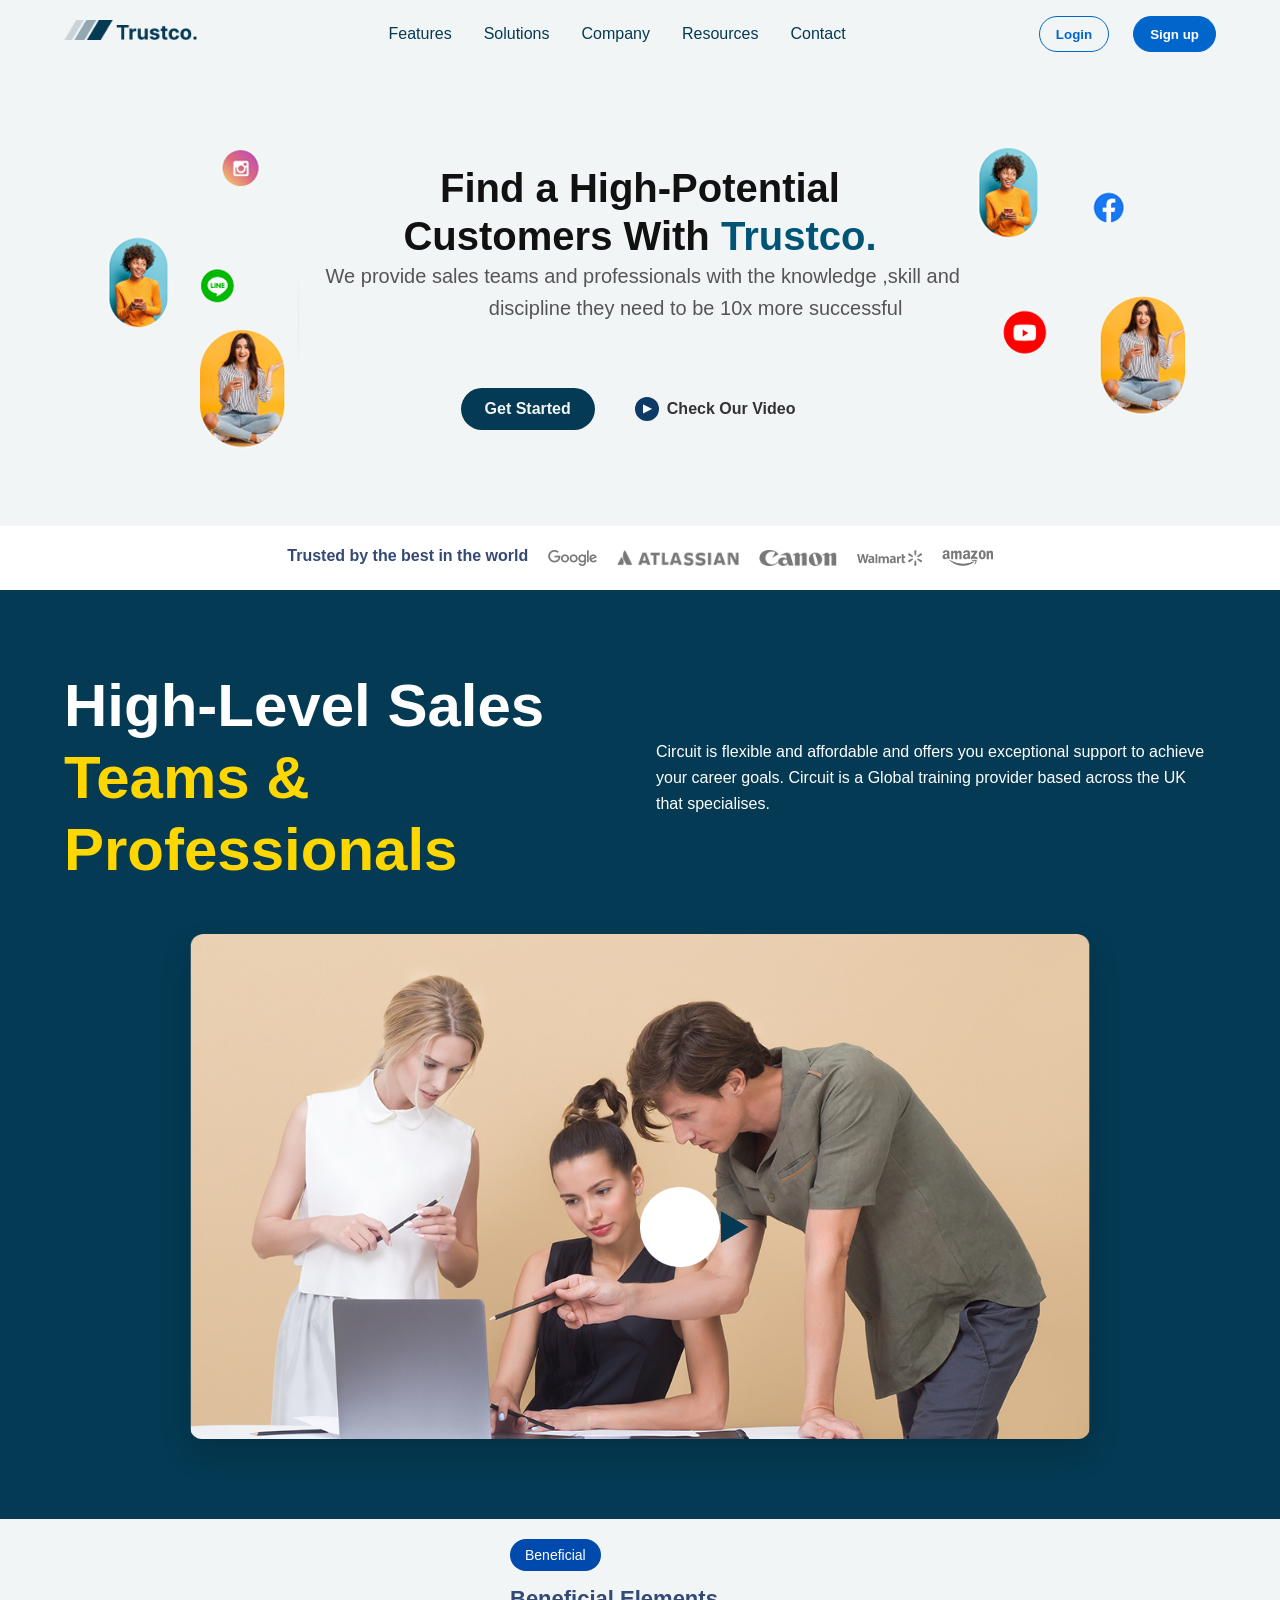
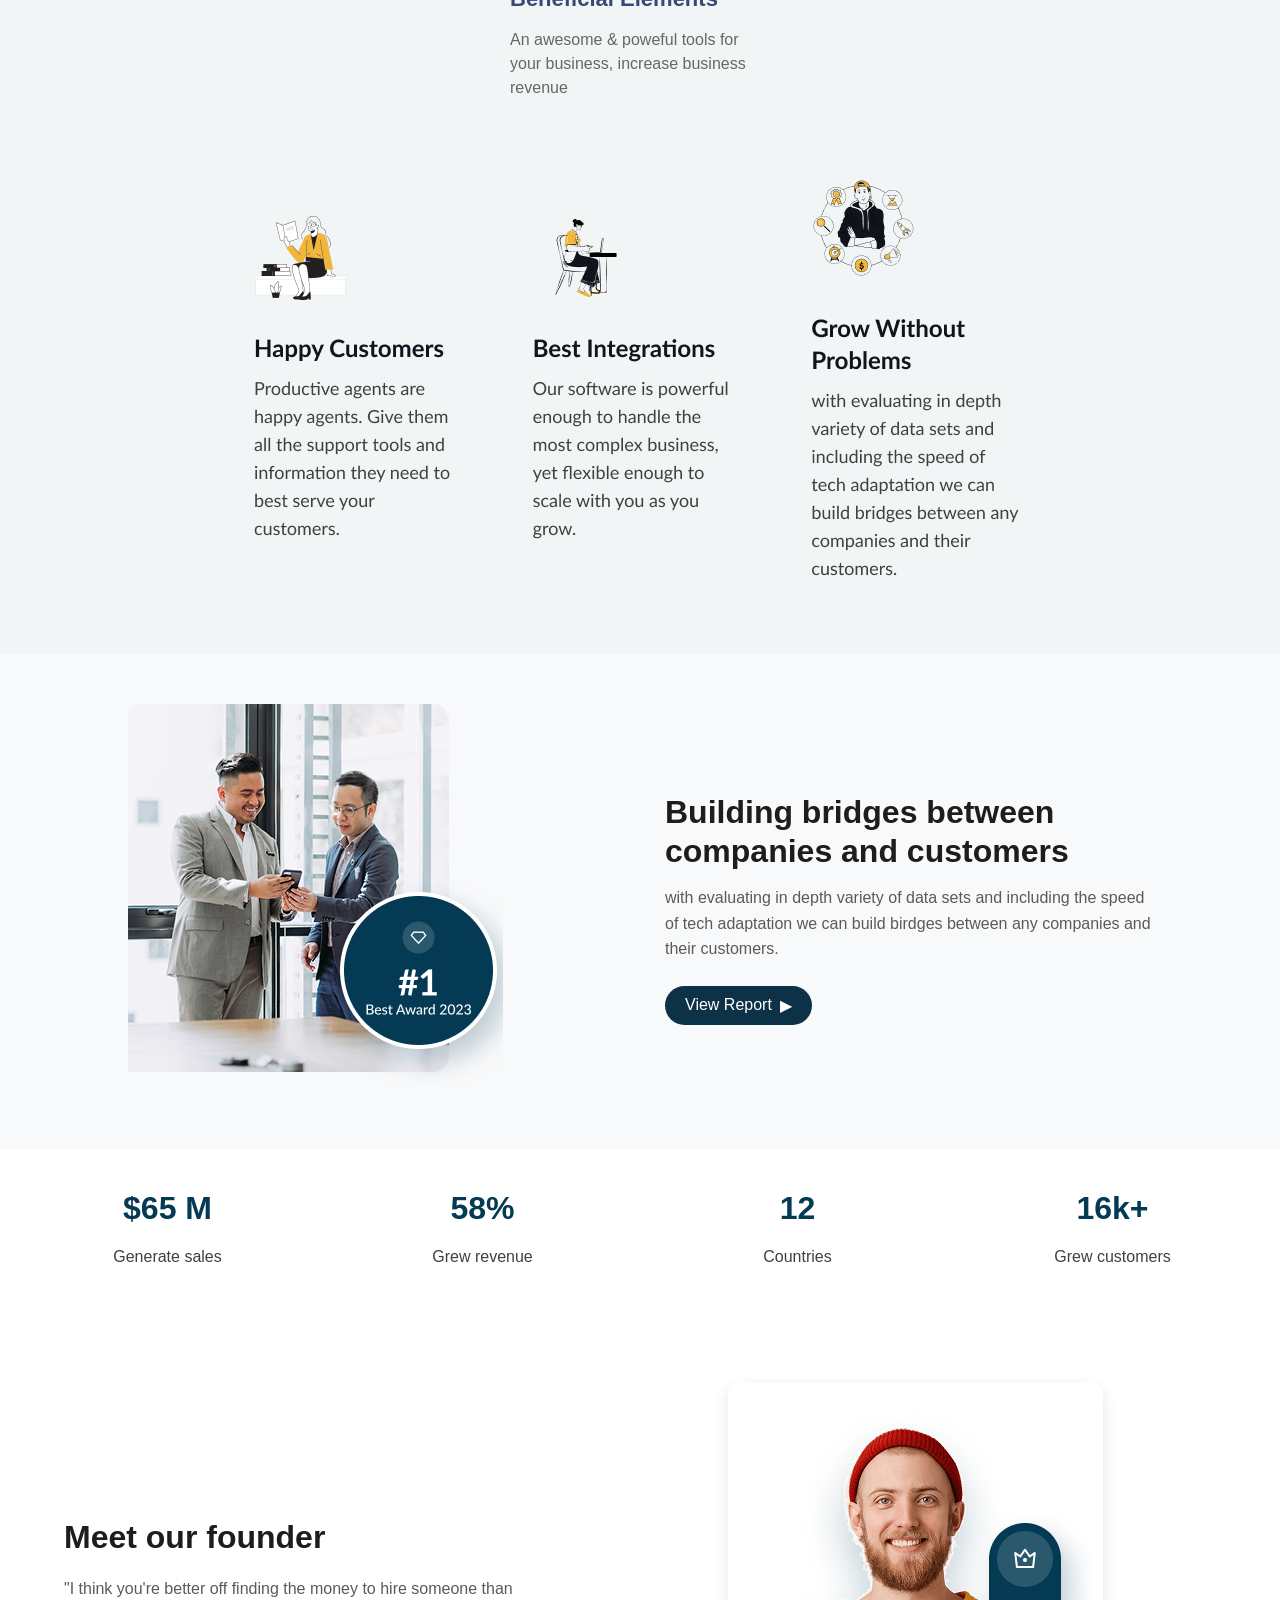
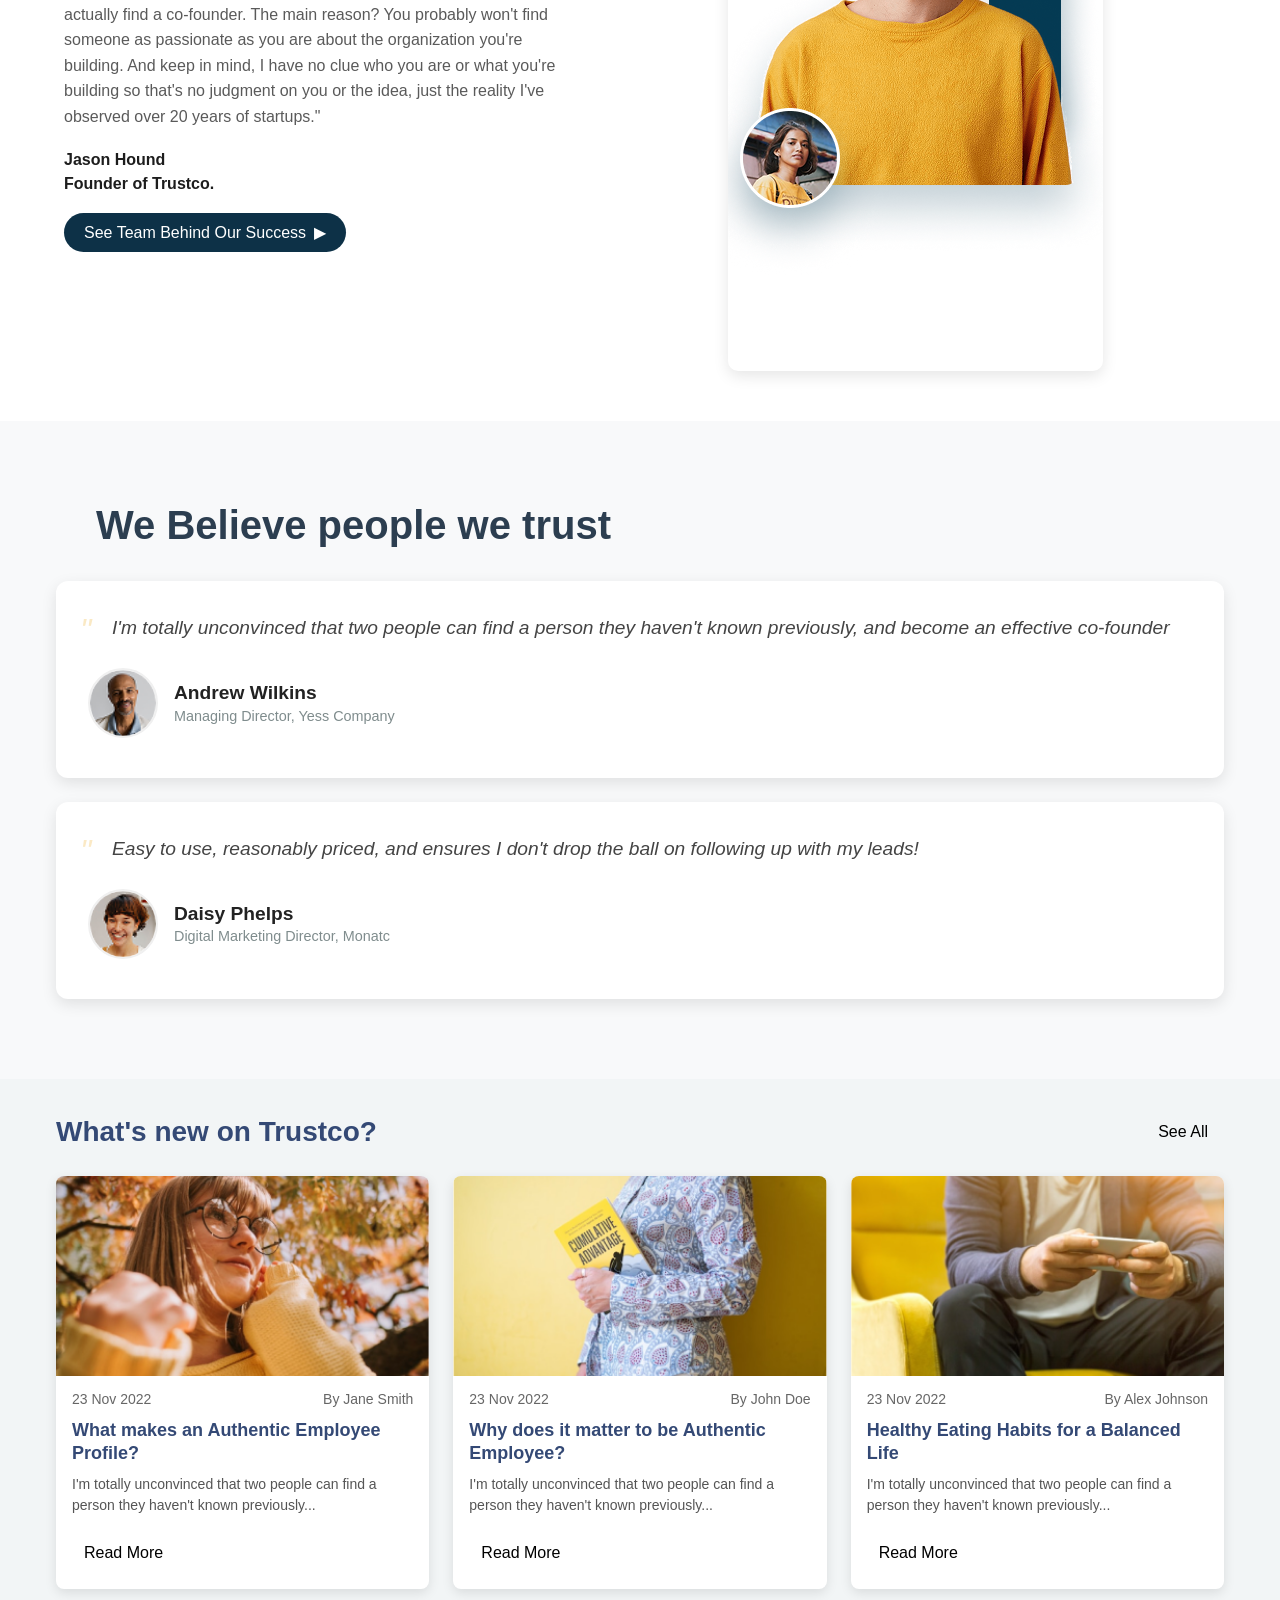
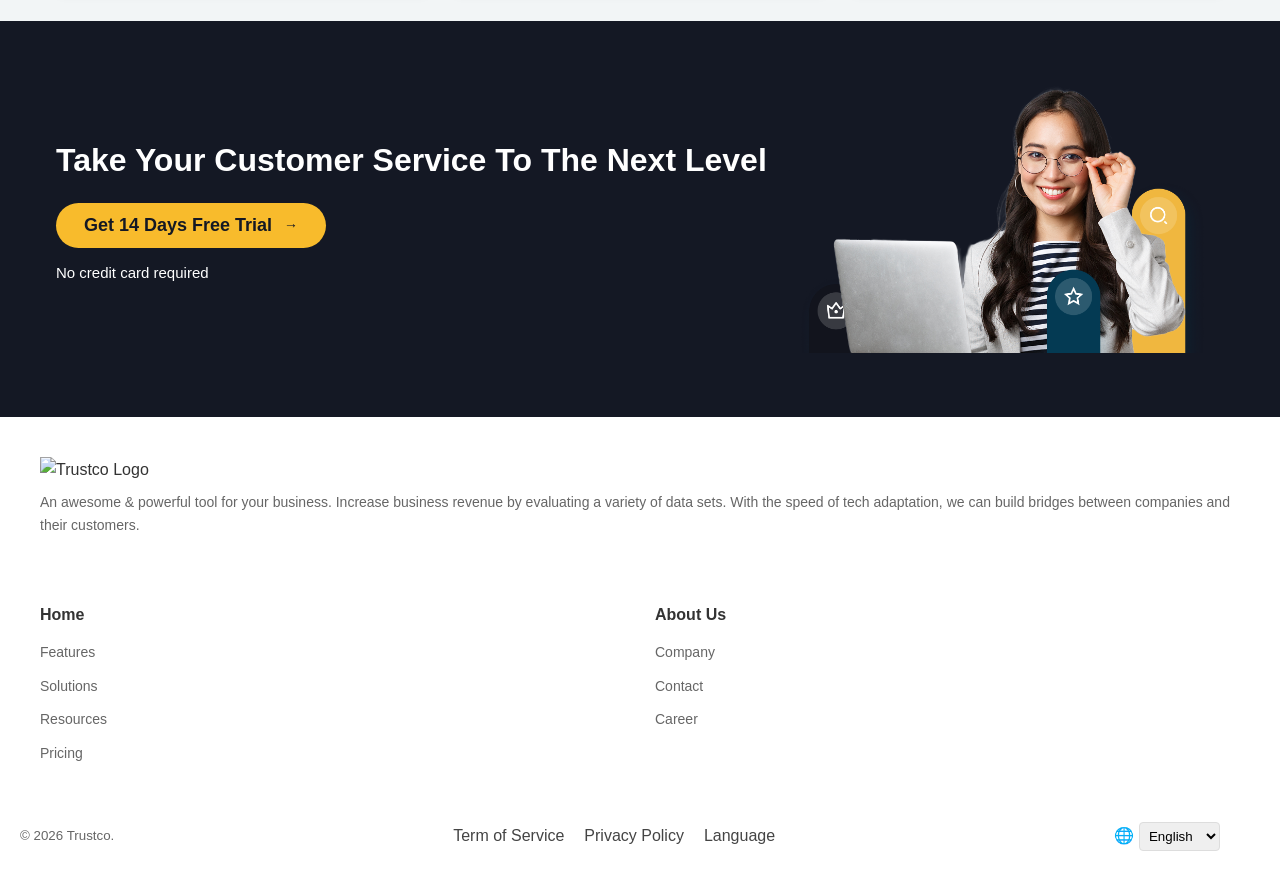
==== index.html @ 265661b7 "Ticket 3 change" ====
<!DOCTYPE html>
<html lang="en">
<head>
    <!-- Required meta tags -->
    <meta charset="UTF-8">
    <meta name="viewport" content="width=device-width, initial-scale=1.0">
    <!-- Page Title-->
    <title>Landing Page Title</title>
    <link rel="stylesheet" href="style.css">
</head>
<body>
    <!--Header Section -->
    <header>
        <div class="logo-container">
            <img src="./Logo.png" alt="Trustco Logo">
        </div>
        <nav>
           <ul>
            <li><a href="#">Features</a></li>
            <li> <a href="#">Solutions</a></li>
            <li> <a href="#">Company</a></li>
            <li><a href="#">Resources</a></li>
            <li><a href="/contact.html">Contact</a></li>
           </ul>
           <div class="auth-buttons">
            <button class="login-btn">Login</button>
            <button class="signup-btn">Sign up</button>
        </div>
        </nav>
       
    </header>
    <main>
        <section class="hero">
            <div class="hero-content">
                <div class="floating-icons">
                    <div class="icon icon-1"><img src="/images/Hero_section/Hero 5.png" alt="Hero Image"></div>
                    <div class="icon icon-2"><img src="./images/Hero_section/Hero 6.png" alt="Hero Image"></div>
                </div>
               
                <h1 class="hero-heading"> Find a High-Potential <br> Customers With  <span class="brand-name">Trustco.</span></h1>
                <p> We provide sales teams and professionals with the knowledge ,skill and
                    discipline they need to be 10x more successful
                </p>
               
                <div class="cta-buttons">
                    <a href="#" class="primay-btn">Get Started</a>
                    <a href="#" class="video-btn"> 
                        <span class="hero-play-icon">▶</span> Check Our Video</a>
                </div>

        </section>

        
        <section class="Brand-section">
            <div>
               <h2>Trusted by the best in the world</h2>
                <img src="/images/Brand_logo/Google.png" alt="google logo">
                <img src="/images/Brand_logo/Atlassian.png" alt="Atlassian logo">
                <img src="./images/Brand_logo/Canon.png" alt="Canon logo">
                <img src="./images/Brand_logo/Walmart.png" alt="Walmart logo">
                <img src="./images/Brand_logo/Amazon.png" alt="Amazon logo">
            </div>
        </section>

        <!--Video Section-->
        <section id="video-section">
            <div class="video-content">
                <h2>High-Level Sales <br> <span class="text-color">Teams & Professionals</span> </h2>
                <p>Circuit is flexible and affordable and offers you exceptional support to achieve your career goals. Circuit is a Global training provider based across the UK that specialises.</p>
            </div>
            
            <div class="video-container">
                <a href = "#" class="video-link" >
                    <img src="./images/Video/BG.png" alt="Video" class="thumbnail">
                    <div class="video-button">
                        <img src="./images/Video/Ellipse 38.png" alt="Video icon" class="Ellipse_icon">
                        <img src="./images/Video/Polygon 1.png" alt="Play icon" class="polygon_icon">
                    </div>
                </div>
                </a>
            </div> 
        </section>

        <!-- Benefits section -->

         <section id="benefits">
            <div class="benefits-card">
                <button class="benefits-header">Beneficial</button>
                <h3>Beneficial Elements</h3>
                <p class="benefits-subtitle">An awesome & poweful tools for your business, increase business revenue</p>
            
            <div class="benefits-card">
                <div class="benefits-card-content">
                    <img src="./images/Benefits_cards/Card 1.png" alt="Beneficial Elements">
                    <img src="./images/Benefits_cards/Card 2.png" alt="Beneficial Elements">
                    <img src="./images/Benefits_cards/Card 3.png" alt="Beneficial Elements">
                </div> 
         </section>

        <!-- Benefits section end  -->

        <!-- Building Bridges start here-->
        <section id="building-bridges">
            <div class="building-bridges-container">
                <div class="building-bridges-content">
                    <h3>Building bridges between companies and customers</h3>
                    <p>with evaluating in depth variety of data sets and including the speed of tech adaptation we can build birdges between any companies and their customers.</p>
                    <button class="view-report">View Report<span class="building-icon">▶</span></button>
                </div>
                <div class="building-bridges-image">
                <img src="./images/Building_image/Left Image.png" alt="companies and customers" />
                </div>
                
            </div>
        </section>
        
        <!-- Building Bridges end here-->


        <!-- Numbers section start here -->
         <section id="numbers">
            <div class="number-box">
                <h2>$65 M</h2>
                <p>Generate sales</p>
            </div>
            <div class="number-box">
                <h2>58%</h2>
                <p>Grew revenue</p>
            </div>
            <div class="number-box">
                <h2>12</h2>
                <p>Countries</p>
            </div>
            <div class="number-box">
                <h2>16k+</h2>
                <p>Grew customers</p>
            </div>
        </section>

        <!-- Number section end here -->

        <!-- Meet Our Fonder section start here-->
        <section id="meet-founder">
            <div class="meet-founder-container">
                <div class="meet-founder-content">
                    <h3>Meet our founder</h3>
                    <p>"I think you're better off finding the money to hire someone than actually find a co-founder. The main reason? You probably won't find someone as passionate as you are about the organization you're building. And keep in mind, I have no clue who you are or what you're building so that's no judgment on you or the idea, just the reality I've observed over 20 years of startups."</p>
                    <div class="founder-info">
                        <h6>Jason Hound</h6>
                        <h6>Founder of Trustco.</h6>
                    </div>
                    <button class="team-button">
                        See Team Behind Our Success
                        <span class="meet-founder-icon">▶</span>
                    </button>
                </div>
                <div class="meet-founder-image">
                    <img src="./images/founder_image/Decoration Profile.png" alt="Founder image" />
                </div>
            </div>
        </section>
        
        <!-- Meet Our Fonder section end here-->

        <!-- Testimonials Section start here-->
        <section id="testimonials">
            <h2 class="testimonials-heading">We Believe people we trust</h2>
            <div class="testimonials-container">
              <div class="testimonials">
                <div class="testimonials-content">
                  <blockquote>I'm totally unconvinced that two people can find a person they haven't known previously, and become an effective co-founder</blockquote>
                  <div class="testimonials-avatar">
                    <img src="/images/Testimonial_images/Photo.png" alt="Andrew Wilkins" />
                    <div>
                      <h3>Andrew Wilkins</h3>
                      <h4>Managing Director, Yess Company</h4>
                    </div>
                  </div>
                </div>
              </div>
              <div class="testimonials">
                <div class="testimonials-content">
                  <blockquote>Easy to use, reasonably priced, and ensures I don't drop the ball on following up with my leads!</blockquote>
                  <div class="testimonials-avatar">
                    <img src="/images/Testimonial_images/Photo (1).png" alt="Daisy Phelps" />
                    <div>
                      <h3>Daisy Phelps</h3>
                      <h4>Digital Marketing Director, Monatc</h4>
                    </div>
                  </div>
                </div>
              </div>
            </div>
          </section>

               <!-- Testimonials Section end here-->


        <!-- Blogs Section start here-->
       <!-- HTML Section -->
        <section id="blogs" class="blogs-section">
            <div class="blogs-header">
                <h2 class="blog-heading">What's new on Trustco?</h2>
                <a href="#" class="see-all-button">See All</a>
            </div>
            <div class="blog-card-container">
                <article class="blog-card">
                    <div class="blog-image">
                        <img src="/images/Blogs/girl.png" alt="Blog Post 1">
                    </div>
                    <div class="blog-meta">
                        <span class="blog-date">23 Nov 2022</span>
                        <span class="blog-author">By Jane Smith</span>
                    </div>
                    <h3 class="blog-title">What makes an Authentic Employee Profile?</h3>
                    <p class="blog-excerpt">I'm totally unconvinced that two people can find a person they haven't known previously...</p>
                    <a href="#" class="read-more">Read More</a>
                </article>
                <article class="blog-card">
                    <div class="blog-image">
                        <img src="images/Blogs/book.png" alt="Blog Post 2">
                    </div>
                    <div class="blog-meta">
                        <span class="blog-date">23 Nov 2022</span>
                        <span class="blog-author">By John Doe</span>
                    </div>
                    <h3 class="blog-title">Why does it matter to be Authentic Employee?</h3>
                    <p class="blog-excerpt">I'm totally unconvinced that two people can find a person they haven't known previously...</p>
                    <a href="#" class="read-more">Read More</a>
                </article>
                <article class="blog-card">
                    <div class="blog-image">
                        <img src="images/Blogs/phone.png" alt="Blog Post 3">
                    </div>
                    <div class="blog-meta">
                        <span class="blog-date">23 Nov 2022</span>
                        <span class="blog-author">By Alex Johnson</span>
                    </div>
                    <h3 class="blog-title">Healthy Eating Habits for a Balanced Life</h3>
                    <p class="blog-excerpt">I'm totally unconvinced that two people can find a person they haven't known previously...</p>
                    <a href="#" class="read-more">Read More</a>
                </article>
            </div>
        </section>
                <!-- Blogs Section end here-->

                <section id="cta-banner">
                    <div class="container">
                        <div class="cta-content">
                            <h2>Take Your Customer Service To The Next Level</h2>
                            <div class="cta-banner">
                                <button class="cta-button-banner">
                                    Get 14 Days Free Trial
                                    <span class="cta-banner-icon">→</span>
                                </button>
                                <h4>No credit card required</h4>
                            </div>
                        </div>
                        <div class="decoration-image">
                            <img src="/images/Cta_images/Decorations.png" alt="Customer Service Representative" />
                        </div>
                    </div>
                </section>


    </main>


    <footer class="footer">
        <div class="footer-container">
            <!-- Logo & Description -->
            <div class="footer-brand">
                <div class="logo">
                    <img src="logo.png" alt="Trustco Logo">
                </div>
                <p>
                    An awesome & powerful tool for your business. Increase business revenue by evaluating
                    a variety of data sets. With the speed of tech adaptation, we can build bridges between
                    companies and their customers.
                </p>
                <!-- Social Icons -->
                <div class="social-icons">
                    <a href="#"><i class="fab fa-facebook"></i></a>
                    <a href="#"><i class="fab fa-instagram"></i></a>
                    <a href="#"><i class="fab fa-youtube"></i></a>
                </div>
            </div>
    
            <!-- Links Section -->
            <div class="footer-links">
                <h3>Home</h3>
                <ul>
                    <li><a href="#">Features</a></li>
                    <li><a href="#">Solutions</a></li>
                    <li><a href="#">Resources</a></li>
                    <li><a href="#">Pricing</a></li>
                </ul>
            </div>
    
            <div class="footer-links">
                <h3>About Us</h3>
                <ul>
                    <li><a href="#">Company</a></li>
                    <li><a href="#">Contact</a></li>
                    <li><a href="#">Career</a></li>
                </ul>
            </div>
        </div>



        <div class="site-credits-container">
            <small class="site-copyright">
                © <span id="currentYear">2023 - 2024</span> Trustco.
            </small>
            
            <ul class="site-legal-links">
                <li><a href="#">Term of Service</a></li>
                <li><a href="#">Privacy Policy</a></li>
                <li><a href="#">Language</a></li>
            </ul>
            
            <div class="site-language-switcher">
                <span class="globe-icon">🌐</span>
                <select id="language-select" aria-label="Select language">
                    <option value="en">English</option>
                    <option value="es">Español</option>
                </select>
            </div>
        </div>
    </footer>
    
    <script>
        // Dynamically set the current year
        document.getElementById('currentYear').textContent = new Date().getFullYear();
        
        // Language switcher functionality
        document.getElementById('language-select').addEventListener('change', function() {
            // Here you would typically implement the language switching logic
            console.log('Language changed to:', this.value);
            // Example: window.location.href = '/change-language/' + this.value;
        });
    </script>
    
        <!-- end here footer-->

      



</body>
</html>
---- style.css ----
/* Global Variables */
:root {
    /* Color Palette */
    --primary-color: #043A53;
    --secondary-color: #344975;
    --accent-color: #5ce5d5;
    --text-color: #333333;
    --light-text: #f2f5f6;
    --background-color: #f2f5f6;
    --footer-background: #1a2235;
    --border-color: #f2f5f6;
    
    /* Spacing Scale (multiples of 8px) */
    --space-xs: 0.5rem;  /* 8px */
    --space-sm: 1rem;    /* 16px */
    --space-md: 1.5rem;  /* 24px */
    --space-lg: 2rem;    /* 32px */
    --space-xl: 3rem;    /* 48px */
  }
  
  /* Box Sizing for all elements */
  * {
    box-sizing: border-box;
    margin: 0;
    padding: 0;
  }
  
  /* Body Styles */
  body {
    font-family: sans-serif,Lato;
    font-size: 16px;
    line-height: 1.6;
    color: var(--text-color);
    background-color: var(--background-color);
  }
  
  /* Typography */
  h1, h2, h3, h4, h5, h6 {
    margin-bottom: var(--space-sm);
    line-height: 1.2;
    font-weight: 700;
    color: var(--secondary-color);
  }
  
  h1 {
    font-size: 2.5rem;
  }
  
  h2 {
    font-size: 2rem;
  }
  
  h3 {
    font-size: 1.75rem;
  }
  
  h4 {
    font-size: 1.5rem;
  }
  
  h5 {
    font-size: 1.25rem;
  }
  
  h6 {
    font-size: 1rem;
  }
  
  p {
    margin-bottom: var(--space-md);
    font-size: 1rem;
  }
  
  /* Links */
  a {
    color: var(--primary-color);
    text-decoration: none;
    transition: color 0.3s ease;
  }
  
 
  
  /* Container */
  .container {
    width: 100%;
    max-width: 1200px;
    margin: 0 auto;
    padding: 0 var(--space-sm);
  }
  

/* Header Styling */
header {
  display: flex;
  justify-content: space-between;
  align-items: center;
  padding: 1rem 5%;
  position:relative;
  top: 0;
  width: 100%;
  z-index: 100;
}

/* Logo Container */
.logo-container {
  flex: 0 0 auto;
}

.logo-container img {
  height: 20px;
  width: auto;
}

/* Navigation */
nav {
  display: flex;
  justify-content: space-between;
  align-items: center;
  flex: 1;
  margin-left: 11rem;
}

nav ul {
  display: flex;
  list-style: none;
  margin-right: auto;
}

nav ul li {
  margin: 0 1rem;
}

nav ul li a {
  text-decoration: none;
  color: #043A53;
  font-weight: 500;
  font-size: 1rem;
  position: relative;
  transition: color 0.3s ease;
  padding: 0.5rem 0;
}

nav ul li a:hover {
  color: #043A53;
}

/* Underline effect for nav links */
nav ul li a::after {
  content: '';
  position: absolute;
  width: 0;
  height: 2px;
  bottom: 0;
  left: 0;
  background-color: #043A53;
  transition: width 0.3s ease;
}

nav ul li a:hover::after {
  width: 100%;
}

/* Auth Buttons */
.auth-buttons {
  display: flex;
  gap: 1rem;
}

.login-btn, .signup-btn {
  padding: 0.5rem 1rem;
  border-radius: 4px;
  font-weight: 600;
  cursor: pointer;
  transition: all 0.3s ease;
}

.login-btn {
  background-color: transparent;
  border: 1px solid #0066cc;
  color: #0066cc;
}

.signup-btn {
  background-color: #0066cc;
  border: 1px solid #0066cc;
  color: white;
}

.login-btn:hover {
  background-color: rgba(0, 102, 204, 0.1);
}

.signup-btn:hover {
  background-color: #0055aa;
}

  .auth-buttons {
    display: flex;
    gap: var(--space-md);
    
  }
  
  .auth-buttons, .login-btn, .signup-btn {
    height: 36px;
    cursor: pointer;
    border-radius: 2rem;
  }
  
  /* Hero Section */
  .hero {
    margin: 2rem 2rem;
    max-width: 1800px;
    padding: 2rem;
    position: relative;
    flex-wrap: wrap;
}

.hero-content {
    padding: 2rem;
    text-align: center;
    position: relative;
    overflow: hidden;
    
}

.hero-heading {
  display: inline;
  font-family: 'Arial', sans-serif;
  font-weight: 700;
  font-size: 3rem;
  line-height: 1.2;
  color: #111;
  text-align: center;
  margin-bottom: 1.5rem;
}

.brand-name {
  color: #005577; /* Deep teal color matching Trustco brand */
  font-weight: 800;
}
.hero p {
    font-size: 1.3rem;
    color: #555;
    max-width: 800px;
    margin: 0 auto 2rem;
    white-space: pre;
    line-height: 1.6;
}

/* Floating Icons */
.floating-icons {
  position: absolute;
  width: 100%;
  height: 100%;
  top: 5rem;
  left: 0;
  pointer-events: none;
}
.icon {
  position: absolute;
  border-radius: 50%;
  display: flex;
  align-items: center;
  justify-content: center;
}
.icon-1 {
  top: 4rem;
  left: 10%;
  width: 40px;
  height: 40px;
}
.icon-2 {
  top: 4rem;
  right: 10%;
  width: 40px;
  height: 40px;
}

  .hero h1 {
    font-size: 2.5rem;
    margin-bottom: 1rem;
  }
  
  .hero p {
    font-size: 1.25rem;
    margin-bottom: 2rem;

  }
   .cta-buttons {
    display: flex;
    justify-content: center;
    gap: 1rem;
    margin-top: 2rem;
  }
  
  .primay-btn {
    background-color: var(--primary-color);
    color: var(--light-text);
    padding: var(--space-xs) var(--space-md);
    border-radius: 4rem;
    font-weight: 600;
    
  }
  
  .video-btn {
    background-color: transparent;
    color: var(--primary-color);
    padding: var(--space-xs) var(--space-md);
    font-weight: 600;
  } 
.video-btn {
    display: flex;
    align-items: center;
    color: #333;
    font-weight: 600;
    transition: all 0.3s ease;
}

.video-btn:hover {
  color: var(--primary-color);
}
.hero-play-icon {
    background-color: #0d3b66;
    color: white;
    width: 24px;
    height: 24px;
    align-items: center;
    justify-content: center;
    margin-right: 0.3rem;
    font-size: 0.8rem;
    border-radius: 2rem;
    display: flex;
    align-items: center;
    justify-content: center;
    margin-right: 0.5rem;
    font-size: 0.7rem;
}

/* hero section end here */

/* Brand Section Styles */

.Brand-section {
  text-align: center;
  padding: 20px;
  background-color: #ffff;
}

.Brand-section h2 {
  font-size: 16px;
  margin-bottom: 5px;
}

.Brand-section div {
  display: flex;
  flex-wrap: wrap;
  justify-content: center;
  align-items: center;
  gap: 20px;
}

.Brand-section img {
  max-width: 10rem;
  height: 1rem;
  object-fit: cover;
}

/* end Brand section here */



/* Video Section Styles */
#video-section {
  padding: 5rem 0;
  background-color: #043A53;
  text-align: center;
  margin: 0 auto;
}

.video-content {
  display: flex;
  justify-content: space-between;
  align-items: center;
  max-width: 1200px;
  margin: 0 auto 3rem;
  padding: 0 1.5rem;
  gap: 2rem;
}

.video-content h2 {
  flex: 1;
  font-size: 1.5rem;
  color: #fff;
  font-weight: 700;
  text-align: left;
  margin: 0;
  line-height: 1.2;
}
.video-content h2 .text-color {
  color: #FFD700; 
  display: inline-block;
}
.video-content p {
  flex: 1;
  font-size: 1.0rem;
  line-height: 1.6;
  color: #ffff;
  text-align: left;
  margin: 0;
}

.video-container {
  position: relative;
  width: 90%;
  max-width: 900px;
  margin: 0 auto;
  border-radius: 12px;
  overflow: hidden;
  box-shadow: 0 15px 30px rgba(0, 0, 0, 0.15);
  transition: transform 0.3s ease, box-shadow 0.3s ease;
}

.video-container:hover {
  transform: translateY(-5px);
  box-shadow: 0 20px 40px rgba(0, 0, 0, 0.2);
}

.video-container a {
  display: block;
  position: relative;
  cursor: pointer;
}

.video-container .thumbnail {
  width: 100%;
  height: auto;
  display: block;
  transition: filter 0.3s ease;
}


/* Button container for play button elements */
.video-button {
  position: absolute;
  top: 50%;
  left: 50%;
  display: flex;
  justify-content: center;
  align-items: center;
 
}

/* Both play icon images */
.play-icon {
  position: absolute;
  top: 50%;
  left: 50%;
  transform: translate(-50%, -50%);
 
}

/* Ellipse (circle) styles */
.Ellipse_icon {
  width: 5em;
  height: 5em;
  left:6em;
}



/* video section end here */


/* Responsive Styles */
@media screen and (max-width: 768px) {
  #video-section {
      padding: 4rem 0;
  }
  
  .video-content {
      padding: 0 1rem;
  }
  
  #video-section h2 {
      font-size: 2rem;
  }
  
  #video-section p {
      font-size: 1rem;
  }
  
  .play-button {
      width: 60px;
      height: 60px;
  }
}

/* video section end  */

/* Benefits Section Styles */
/* Benefits Section Styles */
#benefits {
  display: flex;
  justify-content: center;
  align-items: center;
}

.benefits-card {
  padding: 20px;
  border-radius: 10px;
  max-width: 300px;
}

.benefits-header {
  background-color: #004aad;
  color: #ffff;
  border: none;
  padding: 8px 15px;
  font-size: 14px;
  border-radius: 20px;
  cursor: pointer;
}

h3 {
  font-size: 22px;
  font-weight: 700;
  margin: 15px 0;
}

.benefits-subtitle {
  font-size: 16px;
  color: #666;
  line-height: 1.5;
}

.benefits-card-content {
  display: flex;
  gap: 15px;
  justify-content: center;
  align-items: center;
  max-width: 900px;
}
/* benefit section end here */

/* Building Bridges Section Styles */
#building-bridges {
  display: flex;
  justify-content: center;
  align-items: center;
  padding: 50px 10%;
  background-color: #f8f9fa;
}

/* Layout Container */
.building-bridges-container {
  display: flex;
  align-items: center;
  gap: 50px;
  max-width: 1200px;
  width: 100%;
  flex-direction: row-reverse; /* Changed: image on left, content on right */
}

/* Right Content (now positioned on the right) */
.building-bridges-content {
  flex: 1;
  max-width: 500px;
}

.building-bridges-content h3 {
  font-size: 2rem;
  font-weight: 700;
  color: #1d1d1d;
}

.building-bridges-content p {
  font-size: 1rem;
  color: #5a5a5a;
  line-height: 1.6;
  margin-top: 10px;
}

/* Button Styling */
.view-report {
  display: flex;
  align-items: center;
  gap: 8px;
  background-color: #0d3147;
  color: #ffff;
  font-size: 1rem;
  padding: 10px 20px;
  border: none;
  border-radius: 30px;
  cursor: pointer;
  transition: background 0.3s ease;
  margin-top: 20px;
}

.view-report:hover {
  background-color: #0b2534;
}

.building-icon {
  font-size: 1rem;
}

/* Left Image Section (now positioned on the left) */
.building-bridges-image {
  flex: 1;
  text-align: left; /* Changed: align image to the left */
}

.building-bridges-image img {
  max-width: 100%;
  height: auto;
  border-radius: 10px;
}

/* Mobile Building Bridges Styles */
@media (max-width: 1024px) {
  #building-bridges {
    padding: 40px 5%;
  }
  .building-bridges-container {
    flex-direction: column;
    text-align: center;
  }
  .building-bridges-content {
    max-width: 100%;
    order: 1; /* Changed: content first in mobile view */
  }
  .building-bridges-image {
    text-align: center;
    order: 3; /* Changed: image last in mobile view */
    margin-top: 20px;
  }
  .view-report {
    display: block;
    margin: 20px auto;
    width: fit-content;
    order: 2; /* Changed: button between content and image */
  }
}

@media (max-width: 768px) {
  .benefits-card-content {
    flex-direction: column;
  }
  .building-bridges-content h3 {
    font-size: 1.8rem;
  }
  .building-bridges-content p {
    font-size: 0.95rem;
  }
  .view-report {
    font-size: 0.9rem;
    padding: 8px 16px;
  }
}

@media (max-width: 480px) {
  #building-bridges {
    padding: 30px 5%;
  }
  .building-bridges-content h3 {
    font-size: 1.5rem;
  }
  .building-bridges-content p {
    font-size: 0.9rem;
  }
  .view-report {
    font-size: 0.85rem;
    padding: 6px 14px;
  }
}


/* Mobile Building Bridges Styles end here */

/* Numbers Section Styles here */

#numbers {
  display: grid;
  grid-template-columns: repeat(auto-fit, minmax(150px, 1fr));
  gap: 20px;
  padding: 40px 20px;
  background-color: #fff;
  text-align: center;
}
.number-box {
  display: flex;
  flex-direction: column;
  align-items: center;
  justify-content: center;
}
.number-box h2 {
  font-size: 2rem;
  color: #043A53;
}
.number-box p {
  font-size: 1rem;
  color:#404040;
  ;
}

@media (max-width: 768px) {
  #numbers {
    grid-template-rows: 3fr;
  }
}
@media (max-width: 480px) {
  #numbers {
    grid-template-columns: 2fr;
  }
}
   

/* Numbers Section Styles end here */



/* Founder style start here */

#meet-founder {
  display: flex;
  justify-content: center;
  align-items: center;
  padding: 50px 5%;
  background-color: #fff;
}

.meet-founder-container {
  display: flex;
  align-items: center;
  gap: 50px;
  max-width: 1200px;
  width: 100%;
}

.meet-founder-content {
  flex: 2;
  max-width: 500px;
}

.meet-founder-content h3 {
  font-size: 2rem;
  font-weight: 700;
  color: #1d1d1d;
  margin-bottom: 20px;
}

.meet-founder-content p {
  font-size: 1rem;
  color: #5a5a5a;
  line-height: 1.6;
  margin-bottom: 20px;
}

.founder-info {
  margin-bottom: 20px;
}

.founder-info h6 {
  font-size: 1rem;
  font-weight: 600;
  color: #1d1d1d;
  margin: 5px 0;
}

.meet-founder-image {
  flex: 1;
  display: flex;
  justify-content: center;
}

.meet-founder-image img {
  max-width: 100%;
  height: auto;
  border-radius: 10px;
  box-shadow: 0 5px 15px rgba(0, 0, 0, 0.1);
}

.team-button {
  display: flex;
  align-items: center;
  gap: 8px;
  background-color: #0d3147;
  color: white;
  font-size: 1rem;
  padding: 10px 20px;
  border: none;
  border-radius: 30px;
  cursor: pointer;
  transition: background-color 0.3s ease;
}

.team-button:hover {
  background-color: #185278;
}

.meet-founder-icon {
  display: inline-block;
  transition: transform 0.3s ease;
}

.team-button:hover .meet-founder-icon {
  transform: translateX(5px);
}

/* Responsive design */
@media (max-width: 992px) {
  .meet-founder-container {
      gap: 30px;
  }
}

@media (max-width: 768px) {
  .meet-founder-container {
      flex-direction: column;
      text-align: center;
  }
  
  .meet-founder-content {
      max-width: 100%;
  }
  
  .team-button {
      margin: 0 auto;
  }
}

@media (max-width: 480px) {
  #meet-founder {
      padding: 30px 20px;
  }
  
  .meet-founder-content h3 {
      font-size: 1.5rem;
  }
}

/* Founder section end here */



/* Testimional start here */

#testimonials {
  padding: 4rem 1rem;
  background-color: #f8f9fa;
}

.testimonials-heading {
  text-align: left;
  margin-bottom: 2rem;
  font-size: 2rem;
  color: #2c3e50;
  padding: 0 1rem;
}

.testimonials-container {
  max-width: 1200px;
  margin: 0 auto;
  display: grid;
  grid-template-columns: 1fr;
  gap: 1.5rem;
}

.testimonials {
  background-color: #fff;
  border-radius: 12px;
  box-shadow: 0 5px 15px rgba(0, 0, 0, 0.1);
  overflow: hidden;
  transition: transform 0.3s ease, box-shadow 0.3s ease;
}

.testimonials:hover {
  transform: translateY(-5px);
  box-shadow: 0 10px 20px rgba(0, 0, 0, 0.15);
}

.testimonials-content {
  padding: 1.5rem;
  position: relative;
}

.testimonials-content blockquote {
  font-style: italic;
  font-size: 1rem;
  margin-bottom: 1.5rem;
  position: relative;
  padding-left: 1.5rem;
  color: #444;
  line-height: 1.6;
}

.testimonials-content blockquote::before {
  content: '"';
  font-size: 2rem;
  color: #F0B73F;
  ;
  position: absolute;
  top: -0.5rem;
  left: -0.5rem;
  opacity: 0.3;
}

.testimonials-avatar {
  display: flex;
  align-items: center;
  margin-top: 1rem;
  margin-bottom: 0.5rem;
}

.testimonials-avatar img {
  width: 50px;
  height: 50px;
  border-radius: 50%;
  object-fit: cover;
  margin-right: 1rem;
  border: 2px solid #f0f0f0;
}

.testimonials h3 {
  font-size: 1.1rem;
  margin: 0;
  color: #222;
}

.testimonials h4 {
  font-size: 0.9rem;
  color: #7f8c8d;
  font-weight: 400;
  margin: 0.2rem 0 0 0;
}

/* Media Queries for Responsive Design */
@media screen and (min-width: 768px) {
  .testimonials-heading {
    margin-left: 2rem;
    font-size: 2.2rem;
  }
  
  .testimonials-container {
    grid-template-columns: repeat(1, 1fr);
    padding: 0 1rem;
  }
  
  .testimonials-content {
    padding: 2rem;
  }
  
  .testimonials-content blockquote {
    font-size: 1.1rem;
  }
  
  .testimonials-avatar img {
    width: 60px;
    height: 60px;
  }
}

@media screen and (min-width: 1024px) {
  #testimonials {
    padding: 5rem 2rem;
  }
  
  .testimonials-heading {
    margin-left: 3rem;
    font-size: 2.5rem;
  }
  
  .testimonials-content blockquote {
    font-size: 1.2rem;
  }
  
  .testimonials-avatar img {
    width: 70px;
    height: 70px;
  }
  
  .testimonials h3 {
    font-size: 1.2rem;
  }
}

/* testimonal end here */


/* blog start here */

.blogs-section {
  padding: 2rem 1rem;
  max-width: 1200px;
  margin: 0 auto;
  box-sizing: border-box;
}

/* Header with See All Button */
.blogs-header {
  display: flex;
  justify-content: space-between;
  align-items: center;
  margin-bottom: 1.5rem;
  flex-wrap: wrap;
  gap: 1rem;
}

.blog-heading {
  font-size: 1.75rem;
  margin: 0;
}

.see-all-button {
  display: inline-block;
  padding: 0.5rem 1rem;
  color: #000;
}



/* Blog Card Container */
.blog-card-container {
  display: flex;
  flex-wrap: wrap;
  gap: 1.5rem;
  justify-content: center;
}

/* Blog Card Styles */
.blog-card {
  background: #fff;
  border-radius: 8px;
  box-shadow: 0 4px 12px rgba(0,0,0,0.1);
  overflow: hidden;
  transition: all 0.3s ease;
  width: calc(33.333% - 1rem);
  min-width: 250px;
  flex-grow: 1;
}

.blog-card:hover {
  transform: translateY(-5px);
  box-shadow: 0 8px 16px rgba(0,0,0,0.15);
}

.blog-image {
  height: 200px;
  overflow: hidden;
}

.blog-image img {
  width: 100%;
  height: 100%;
  object-fit: cover;
}

.blog-meta {
  display: flex;
  justify-content: space-between;
  padding: 0.75rem 1rem 0;
  font-size: 0.875rem;
  color: #666;
}

.blog-title {
  padding: 0.5rem 1rem;
  margin: 0;
  font-size: 1.125rem;
  line-height: 1.3;
}

.blog-excerpt {
  padding: 0 1rem;
  font-size: 0.875rem;
  color: #555;
  line-height: 1.5;
  margin: 0 0 1rem 0;
  overflow: hidden;
}

.read-more {
  display: inline-block;
  margin: 0 1rem 1rem;
  padding: 0.5rem 0.75rem;

  color: #000;
  
  border-radius: 4px;
 
  font-weight: 500;

}



/* Responsive Breakpoints */
@media (max-width: 1024px) {
  .blog-card {
      width: calc(50% - 1rem);
  }
}

@media (max-width: 768px) {
  .blogs-header {
      justify-content: center;
      text-align: center;
  }
  
  .blog-heading {
      font-size: 1.5rem;
      width: 100%;
  }
  
  .see-all-button {
      margin-top: -0.5rem;
  }
  
  .blog-card {
      width: 100%;
      max-width: 500px;
  }
  
  .blog-image {
      height: 180px;
  }
  
  .blog-excerpt {
      -webkit-line-clamp: 2; /* Show fewer lines on mobile */
  }
}

@media (max-width: 480px) {
  .blogs-section {
      padding: 1.5rem 0.75rem;
  }
  
  .blog-meta {
      flex-direction: column;
      gap: 0.25rem;
  }
  
  .blog-image {
      height: 160px;
  }
  
  .blog-title {
      font-size: 1rem;
  }
  
  .read-more {
      padding: 0.4rem 0.6rem;
  }
}

/* blog section end here */


/* cta section start here */

#cta-banner {
  width: 100%;
  padding: 4rem 2rem;
  background-color: #141824; 
  overflow: hidden;
  position: relative;
}

#cta-banner .container {
  max-width: 1200px;
  margin: 0 auto;
  display: flex;
  flex-direction: row; 
  justify-content: space-between;
  align-items: center;
  position: relative;
  z-index: 1;
}
.cta-content h2 {
  display: inline-block;
  flex: 1;
  text-align: left;
  padding-right: 2rem;
  color: #fff;
  overflow: hidden;
  
}
.cta-banner {
  display: flex;
  flex-direction: column;
  align-items: flex-start; 
}
.cta-button-banner {
  padding: 0.75rem 1.75rem;
  font-size: 1.125rem;
  background-color: #f8bb2c; 
  color: #141824; 
  border: none;
  border-radius: 2rem; 
  cursor: pointer;
  display: flex;
  align-items: center;
  justify-content: center;
  font-weight: 600;
  transition: background-color 0.3s ease;
  min-width: 250px;
}

.cta-button-banner:hover {
  background-color: #e9ad24;
}

.cta-banner-icon {
  margin-left: 0.75rem;
  font-size: 0.875rem;
}

/* Subtitle text */
.cta-banner h4 {
  margin-top: 1rem;
  text-align: justify;
  font-size: 0.9375rem;
  color:#FFFFFF;
  font-weight: 400;
  
}

/* Decoration image */
.decoration-image {
  flex: 1;
  display: flex;
  justify-content: flex-end;
  max-width: 50%;
}

.decoration-image img {
  width: 100%;
  height: auto;
  object-fit: cover;
}


@media (min-width: 1024px) {
  .video-content h2 {
    font-size: 3.75rem;
  }
}

@media (max-width: 991px) {
  .video-content h2 {
    font-size: 3rem;
  }
  
  .decoration-image {
    max-width: 50%;
  }
}

@media (max-width: 767px) {
  #cta-banner {
    padding: 3rem 1.5rem;
  }
  
  .video-content h2 {
    font-size: 2.5rem;
    margin-bottom: 1.75rem;
  }
  
  .cta-button-banner {
    padding: 0.75rem 1.5rem;
    font-size: 1rem;
    min-width: 220px;
  }
}


@media (max-width: 640px) {
  #cta-banner .container {
    flex-direction: column; 
  }
  
  .video-content {
    text-align: center;
    padding-right: 0;
    margin-bottom: 2rem;
  }
  
  .video-content h2 {
    font-size: 2.25rem;
    max-width: 100%;
    margin-left: auto;
    margin-right: auto;
  }
  
  .cta-banner {
    align-items: center; 
    margin-bottom: 2rem;
  }
  
  .decoration-image {
    max-width: 90%;
    justify-content: center;
    margin-left: auto;
    margin-right: auto;
  }
}

@media (max-width: 480px) {
  #cta-banner {
    padding: 2.5rem 1rem;
  }
  
  .video-content h2 {
    font-size: 2rem;
  }
}

/* cta end here */


/* Contact Section  and card start here  */
.contact-section {
  background-color: #f5f7f9;
  padding: 60px 20px;
  text-align: center;
  font-family: 'Arial', sans-serif;
}

.contact-heading {
  font-size: 36px;
  font-weight: 700;
  color: #111;
  margin-bottom: 15px;
}

.contact-subtext {
  font-size: 16px;
  color: #555;
  max-width: 600px;
  margin: 0 auto 40px;
  line-height: 1.5;
}

.contact-options {
  display: flex;
  flex-wrap: wrap;
  justify-content: center;
  gap: 30px;
  max-width: 1200px;
  margin: 0 auto;
}

.contact-card {
  background-color: #fff;
  border-radius: 8px;
  padding: 30px 20px;
  box-shadow: 0 5px 15px rgba(0, 0, 0, 0.05);
  flex: 1;
  min-width: 250px;
  max-width: 350px;
  text-align: left;
  display: flex;
  flex-direction: column;
  transition: transform 0.3s ease;
}

.contact-card:hover {
  transform: translateY(-5px);
}

.icon-wrapper {
  width: 60px;
  height: 60px;
  background-color: #f0f5ff;
  border-radius: 10px;
  display: flex;
  align-items: center;
  justify-content: center;
  margin-bottom: 20px;
}

.tps-icon {
  position: relative;
  background-color: transparent;
}

.tps-icon:before {
  content: "";
  position: absolute;
  width: 70px;
  height: 70px;
  background-image: url('/images/Contact_us_icon/TPS.png');
  background-size: contain;
  background-repeat: no-repeat;
  left: -5px;
  top: -5px;
}

.contact-icon {
  width: 24px;
  height: 24px;
  object-fit: contain;
}

.contact-card h3 {
  font-size: 20px;
  color: #222;
  margin-bottom: 10px;
  font-weight: 600;
}

.contact-card p {
  font-size: 15px;
  color: #666;
  line-height: 1.5;
  margin-bottom: 20px;
  flex-grow: 1;
}

.contact-link {
  display: inline-flex;
  align-items: center;
  font-size: 15px;
  color: #0066cc;
  text-decoration: none;
  font-weight: 500;
  transition: color 0.3s ease;
}

.contact-link:hover {
  color: #004999;
}

.arrow-icon {
  margin-left: 5px;
  font-size: 18px;
}

/* Responsive Adjustments */
@media (max-width: 992px) {
  .contact-options {
      gap: 20px;
  }
}

@media (max-width: 768px) {
  .contact-options {
      flex-direction: column;
      align-items: center;
  }
  
  .contact-card {
      width: 100%;
      max-width: 450px;
  }
  
  .contact-heading {
      font-size: 30px;
  }
}

@media (max-width: 480px) {
  .contact-section {
      padding: 40px 15px;
  }
  
  .contact-heading {
      font-size: 26px;
  }
  
  .contact-subtext {
      font-size: 14px;
  }
  
  .contact-card {
      padding: 25px 15px;
  }
}

/* contact card end here */


/* contact -form start here */

.contact-form-container {
  max-width: 800px;
  margin: 40px auto;
  padding: 20px;
  background-color: #ffffff;
  border-radius: 10px;
  box-shadow: 0 0 10px rgba(0, 0, 0, 0.05);
}

h1 {
  font-size: 32px;
  font-weight: bold;
  text-align: center;
  margin-bottom: 10px;
  color: #1a1a1a;
}

.form-subtitle {
  text-align: center;
  color: #666666;
  margin-bottom: 30px;
  font-size: 16px;
  line-height: 1.5;
  padding: 0 20px;
}

/* Form styles */
.contact-form {
  display: flex;
  flex-direction: column;
  gap: 20px;
}

.form-row {
  display: flex;
  gap: 20px;
}

.form-group {
  flex: 1;
  position: relative;
}

.full-width {
  width: 100%;
}

.input-icon {
  position: absolute;
  top: 12px;
  left: 12px;
  width: 20px;
  height: 20px;
  display: flex;
  align-items: center;
  justify-content: center;
}

.user-icon:before {
  content: "👤";
}

.email-icon:before {
  content: "✉️";
}

.company-icon:before {
  content: "🏢";
}

.phone-icon:before {
  content: "📞";
}

input[type="text"],
input[type="email"],
input[type="tel"],
textarea {
  width: 100%;
  padding: 12px 12px 12px 40px;
  border: 1px solid #ddd;
  border-radius: 6px;
  font-size: 16px;
  color: #333;
}

input[type="text"]::placeholder,
input[type="email"]::placeholder,
input[type="tel"]::placeholder,
textarea::placeholder {
  color: #aaa;
}

textarea {
  padding: 12px;
  resize: vertical;
  min-height: 120px;
}

/* Form footer - terms and submit */
.form-footer {
  display: flex;
  justify-content: space-between;
  align-items: center;
  margin-top: 10px;
}

.terms-checkbox {
  display: flex;
  align-items: center;
  gap: 10px;
}

.terms-checkbox input[type="checkbox"] {
  width: 18px;
  height: 18px;
  cursor: pointer;
}

.terms-checkbox label {
  font-size: 14px;
  color: #555;
}

.terms-checkbox a {
  color: #0077cc;
  text-decoration: none;
}

.submit-btn {
  background-color: #003e63;
  color: white;
  border: none;
  border-radius: 30px;
  padding: 12px 28px;
  font-size: 16px;
  font-weight: bold;
  cursor: pointer;
  transition: background-color 0.3s;
}

.submit-btn:hover {
  background-color: #002e4a;
}

/* Responsive styles */
@media screen and (max-width: 768px) {
  .form-row {
    flex-direction: column;
    gap: 15px;
  }
  
  .form-footer {
    flex-direction: column;
    gap: 20px;
  }
  
  .submit-btn {
    width: 100%;
  }
  
  h1 {
    font-size: 28px;
  }
  
  .terms-checkbox {
    width: 100%;
  }
}

@media screen and (max-width: 480px) {
  .contact-form-container {
    margin: 20px auto;
    padding: 15px;
  }
  
  input[type="text"],
  input[type="email"],
  input[type="tel"],
  textarea {
    font-size: 14px;
  }
  
  h1 {
    font-size: 24px;
  }
  
  .form-subtitle {
    font-size: 14px;
    padding: 0 10px;
  }
}

/* Contact form end here */


@media screen and (max-width: 480px) {
  #video-section {
      padding: 3rem 0;
  }
  
  #video-section h2 {
      font-size: 1.5rem;
      margin-bottom: 1rem;
  }
  
  .video-content {
      margin-bottom: 2rem;
  }
  
  .play-button {
      width: 50px;
      height: 50px;
  }
}

/*video section end */



  /* Footer  start here*/

  .footer {
    background-color: #fff;
    padding: 40px 20px;
  }
  
  .footer-container {
    max-width: 1200px;
    margin: auto;
    display: flex;
    flex-wrap: wrap;
    justify-content: space-between;
    gap: 30px;
  }
  
  /* Logo & Description */
   .footer-brand {
    grid-column: 4;
    min-width: 280px;
  }
   
  .logo {
    display: flex;
    align-items: center;
    gap: 10px;
  }
  
  .logo img {
    height: 24px;
  }
  
  .footer-brand p {
    color: #666;
    font-size: 14px;
    margin-top: 10px;
  }
  
  /* Footer Links - Three columns */
  .footer-links {
    flex: 1;
    
  }
  
  .footer-links h3 {
    color: #333;
    font-size: 16px;
    margin-bottom: 15px;
  }
  
  /* Fixed grid layout with single column as intended */
  .footer-links-grid {
    display: flex;
    grid-template-columns: 1fr;
    gap: 2px;
  }
  
  .footer-links ul {
    list-style: none;
    padding: 0;
    margin: 0;
  }
  
  .footer-links ul li {
    margin-bottom: 8px;
  }
  
  .footer-links ul li a {
    text-decoration: none;
    color: #666;
    font-size: 14px;
    transition: color 0.2s;
  }
  
  .footer-links ul li a:hover {
    color: #007bff;
  }
  
  /* Responsive Design - Improved for all device sizes */
  @media (max-width: 992px) {
    .footer-container {
      gap: 20px;
    }
    
    .footer-brand {
      flex: 100%;
    }
    
    .footer-links {
      flex: 1;
      min-width: 150px;
    }
  }
  
  @media (max-width: 768px) {
    .footer-container {
      flex-direction: column;
      text-align: left;
      gap: 25px;
    }
    
    .footer-links {
      width: 100%;
    }
  }
  
  @media (max-width: 480px) {
    .footer {
      padding: 30px 15px;
    }
    
    .footer-links h3 {
      margin-bottom: 10px;
    }
  }


  
  .site-credits-container {
    display: flex;
    flex-wrap: wrap;
    justify-content: space-between;
    align-items: center;
    max-width: 1200px;
    margin: 3 auto;
    margin-top: 3rem;
}

.site-copyright {
    margin: 0;
    color: #666;
}

.site-legal-links {
    list-style: none;
    padding: 0;
    margin: 0;
    display: flex;
}

.site-legal-links li {
    margin-right: 20px;
}

.site-legal-links li:last-child {
    margin-right: 0;
}

.site-legal-links a {
    text-decoration: none;
    color: #444;
}

.site-legal-links a:hover {
    text-decoration: underline;
}

.site-language-switcher {
    display: flex;
    align-items: center;
}

.globe-icon {
    margin-right: 5px;
}

#language-select {
    padding: 5px;
    border-radius: 4px;
    border: 1px solid #ddd;
}

/* Responsive styling */
@media (max-width: 768px) {
    .site-credits-container {
        flex-direction: column;
        align-items: flex-start;
    }
    
    .site-copyright {
        margin-bottom: 15px;
    }
    
    .site-legal-links {
        margin-bottom: 15px;
        flex-wrap: wrap;
    }
    
    .site-legal-links li {
        margin-bottom: 8px;
    }
}

@media (max-width: 480px) {
    .site-legal-links {
        flex-direction: column;
    }
    
    .site-legal-links li {
        margin-right: 0;
        margin-bottom: 10px;
    }
}
/* Footer  end here Section */


/* Mobile Menu Button (displays only on small screens) */
/* Responsive adjustments */
@media (max-width: 1024px) {
  .hero-heading {
    font-size: 2.5rem;
  }
  
  .floating-icons {
    opacity: 0.7;
  }
  
  .icon {
    transform: scale(0.9);
  }
}

@media (max-width: 768px) {
  header {
    padding: var(--space-sm) var(--space-sm);
  }
  
  .mobile-menu-btn {
    display: block;
  }
  
  nav {
    position: fixed;
    top: 0;
    left: 0;
    width: 100%;
    height: 100vh;
    background-color: var(--light-text);
    display: flex;
    flex-direction: column;
    justify-content: center;
    align-items: center;
    gap: var(--space-lg);
    transform: translateX(100%);
    transition: transform 0.3s ease;
    z-index: 100;
  }
  
  nav.active {
    transform: translateX(0);
  }
  
  nav a {
    font-size: 1.2rem;
  }
  
  .auth-buttons {
    margin-top: var(--space-lg);
  }
  
  .hero {
    padding: var(--space-lg) var(--space-sm);
  }
  
  .hero-heading {
    font-size: 2.2rem;
  }
  
  .hero p {
    font-size: 1rem;
    padding: 0 var(--space-sm);
  }
  
  .cta-buttons {
    flex-direction: column;
    align-items: center;
    gap: var(--space-sm);
    width: 100%;
    max-width: 300px;
    margin: var(--space-md) auto 0;
  }
  
  .primary-btn, .video-btn {
    width: 100%;
    justify-content: center;
  }
  
  .icon {
    transform: scale(0.8);
  }
  
  .footer-content {
    flex-direction: column;
    gap: var(--space-lg);
  }
  
  .footer-nav {
    gap: var(--space-md);
  }
}

@media (max-width: 576px) {
  .logo-container img {
    height: 24px;
  }
  
  .hero-heading {
    font-size: 1.8rem;
  }
  
  .hero p {
    font-size: 0.9rem;
    margin-bottom: var(--space-md);
  }
  
  .primary-btn, .video-btn {
    padding: 0.7rem 1.5rem;
    font-size: 0.9rem;
  }
  
  .play-icon {
    width: 24px;
    height: 24px;
  }
  
  .icon {
    transform: scale(0.7);
  }
  
  .icon-1 {
    top: 15%;
    left: 8%;
  }
  
  .icon-2 {
    top: 25%;
    right: 8%;
  }
  
  .icon-3 {
    bottom: 20%;
    left: 15%;
  }
  
  .icon-4 {
    bottom: 15%;
    right: 15%;
  }
  
  .icon-5 {
    opacity: 0.5;
  }
  
  footer {
    padding: var(--space-md) var(--space-sm);
  }
}

@media (max-width: 375px) {
  .hero-heading {
    font-size: 1.5rem;
  }
  
  .logo-container img {
    height: 20px;
  }
  
  .mobile-menu-btn {
    font-size: 1.2rem;
  }
  
  .primary-btn, .video-btn {
    padding: 0.6rem 1.2rem;
    font-size: 0.8rem;
  }
  
  .play-icon {
    width: 20px;
    height: 20px;
    margin-right: 0.3rem;
  }
  
  .footer-content {
    gap: var(--space-md);
  }
  
  .footer-links img {
    height: 30px;
  }
  
  .footer-column {
    min-width: 120px;
  }
}



/* Responsive Mobile_Brand:  */
@media (max-width: 768px) {
  .Brand-container {
      display: grid;
      grid-template-columns: repeat(3, 1fr);
      gap: 15px;
  }

  .Brand-section img {
      max-width: 120px;
  }
}

/* Mobile View: 3 Logos in First Row, 2 in Second */
@media (max-width: 480px) {
  .Brand-container {
      display: grid;
      grid-template-columns: repeat(3, 1fr);
      gap: 15px;
  }

  .Brand-container img:nth-child(4),
  .Brand-container img:nth-child(5) {
      grid-column: span 2;
      justify-self: center;
  }

  .Brand-section img {
      max-width: 100px;
  }
}


/* end here responsive mobile brand section */


/* Start Header   */
.mobile-menu-icon {
  display: none;
  flex-direction: column;
  justify-content: space-between;
  height: 24px;
  width: 30px;
  cursor: pointer;
}

.mobile-menu-icon span {
  height: 3px;
  width: 100%;
  background-color: #0000;
  border-radius: 3px;
  transition: all 0.3s ease;
}

/* Responsive Design */
@media screen and (max-width: 992px) {
  nav ul li {
    margin: 0 0.5rem;
  }
  
  .login-btn, .signup-btn {
    padding: 0.4rem 0.8rem;
    font-size: 0.9rem;
  }
}

@media screen and (max-width: 768px) {
  header {
    padding: 1rem 4%;
  }
  
  .mobile-menu-icon {
    display: flex;
  }
  
  nav {
    flex-direction: column;
    align-items: flex-start;
    position: absolute;
    top: 70px;
    left: 0;
    background-color: white;
    width: 100%;
    padding: 0;
    margin-left: 0;
    box-shadow: 0 5px 10px rgba(0, 0, 0, 0.1);
    clip-path: circle(0 at 100% 0);
    transition: clip-path 0.5s ease-in-out;
  }
  
  nav.active {
    clip-path: circle(150% at 100% 0);
  }
  
  nav ul {
    flex-direction: column;
    width: 100%;
    margin-right: 0;
  }
  
  nav ul li {
    margin: 0;
    width: 100%;
    text-align: center;
    padding: 1rem 0;
    border-bottom: 1px solid #0000;
  }
  
  .auth-buttons {
    width: 100%;
    justify-content: center;
    padding: 1rem 0;
  }
  
  .logo-container img {
    height: 30px;
  }
}

@media screen and (max-width: 480px) {
  header {
    padding: 0.8rem 3%;
  }
  
  .logo-container img {
    height: 25px;
  }
  
  .auth-buttons {
    gap: 0.5rem;
  }
  
  .login-btn, .signup-btn {
    padding: 0.4rem 0.6rem;
    font-size: 0.8rem;
  }
}





/* video mobile responsive */
@media screen and (max-width: 992px) {
  .video-content h2 {
      font-size: 2.2rem;
  }
  
  .video-content p {
      font-size: 1rem;
  }
}

@media screen and (max-width: 768px) {
  .video-content {
      flex-direction: column;
      text-align: center;
      gap: 1.5rem;
  }
  
  .video-content h2 {
      text-align: center;
      font-size: 2rem;
  }
  
  .video-content p {
      text-align: center;
  }
}

@media screen and (max-width: 480px) {
  .video-content {
      padding: 0 1rem;
      gap: 1rem;
  }
  
  .video-content h2 {
      font-size: 1.5rem;
  }
}


/*benefits section mobile section here */
@media (max-width: 768px) {
  #benefits {
      flex-direction: column;
      align-items: center;
  }

  .benefits-card-content {
      flex-direction: column;
  }

  .benefits-card {
      text-align: center;
      max-width: 100%;
  }

  .benefits-card-content img {
      width: 90%;
  }
}

@media (max-width: 480px) {
  .benefits-header {
      font-size: 12px;
      padding: 6px 12px;
  }

  h3 {
      font-size: 20px;
  }

  .benefits-subtitle {
      font-size: 14px;
  }

  .benefits-card-content img {
      width: 100%;
  }
}


/*benefits section end here */
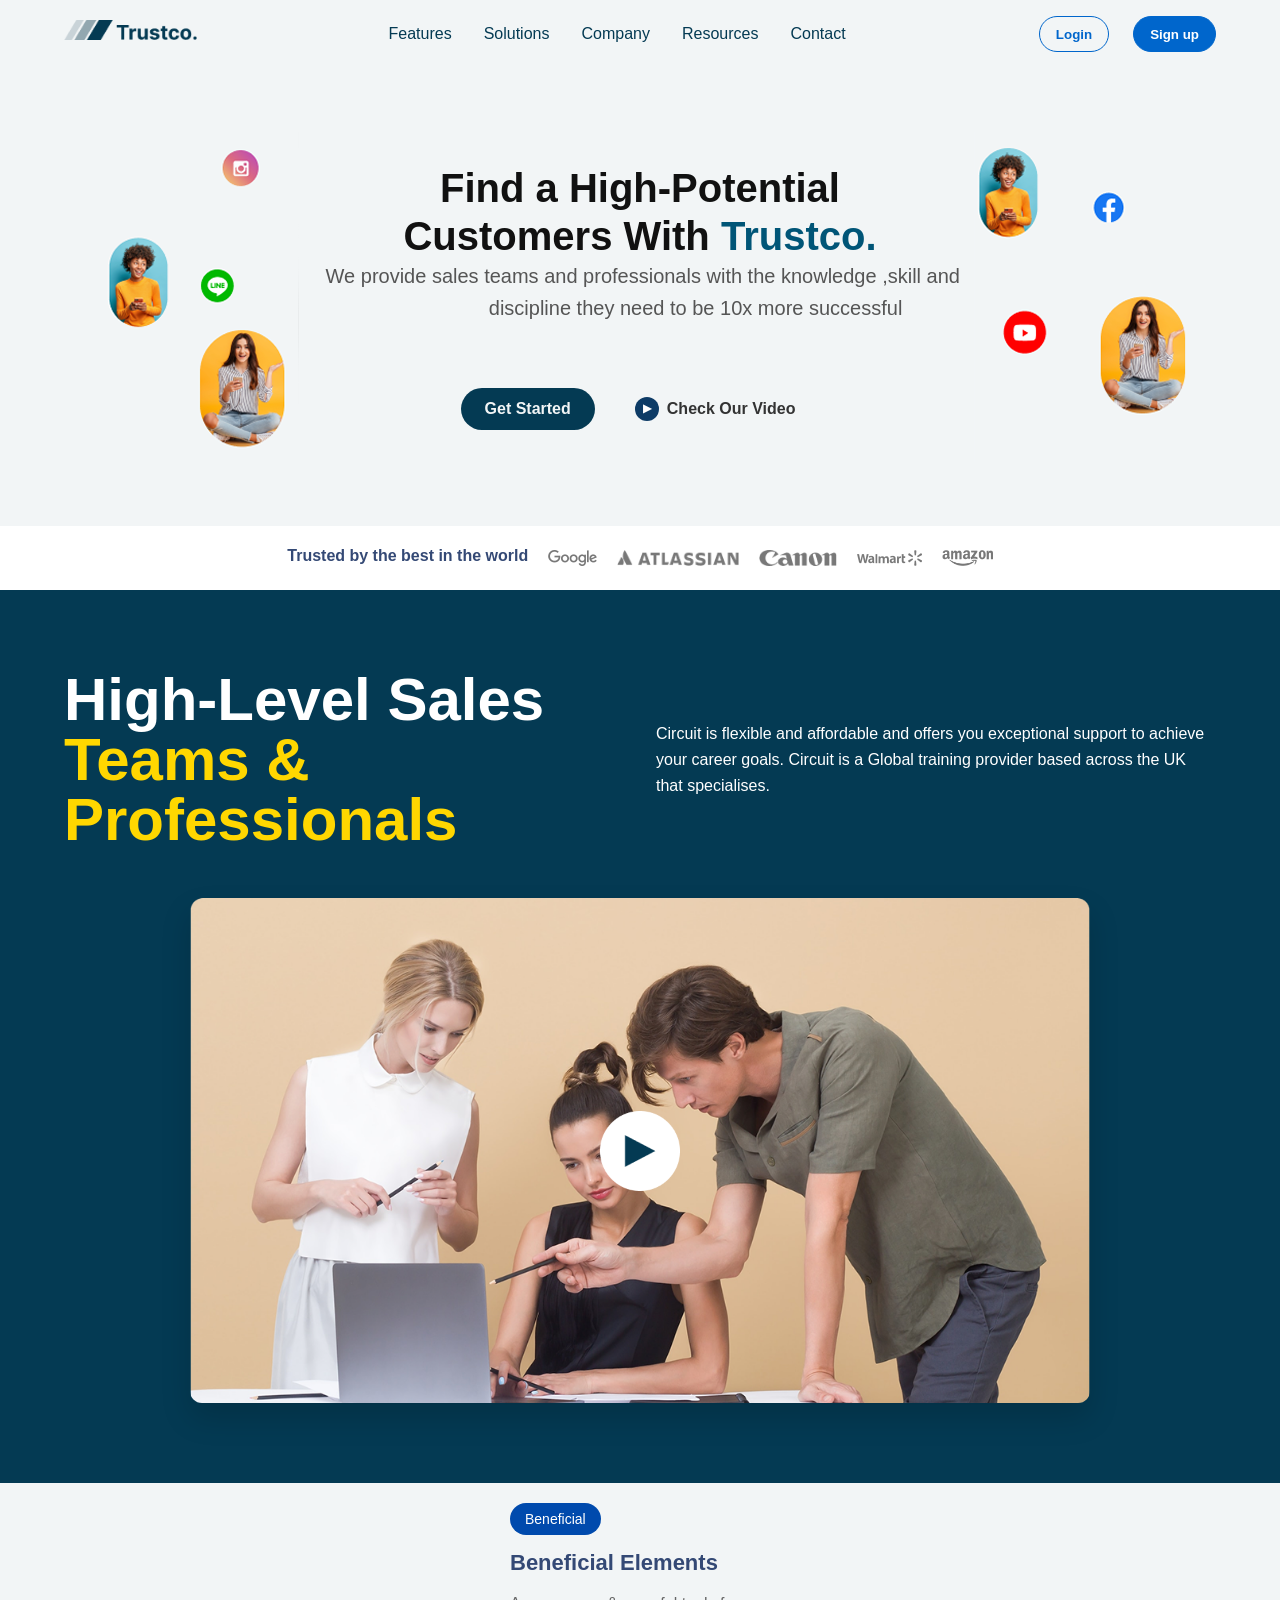
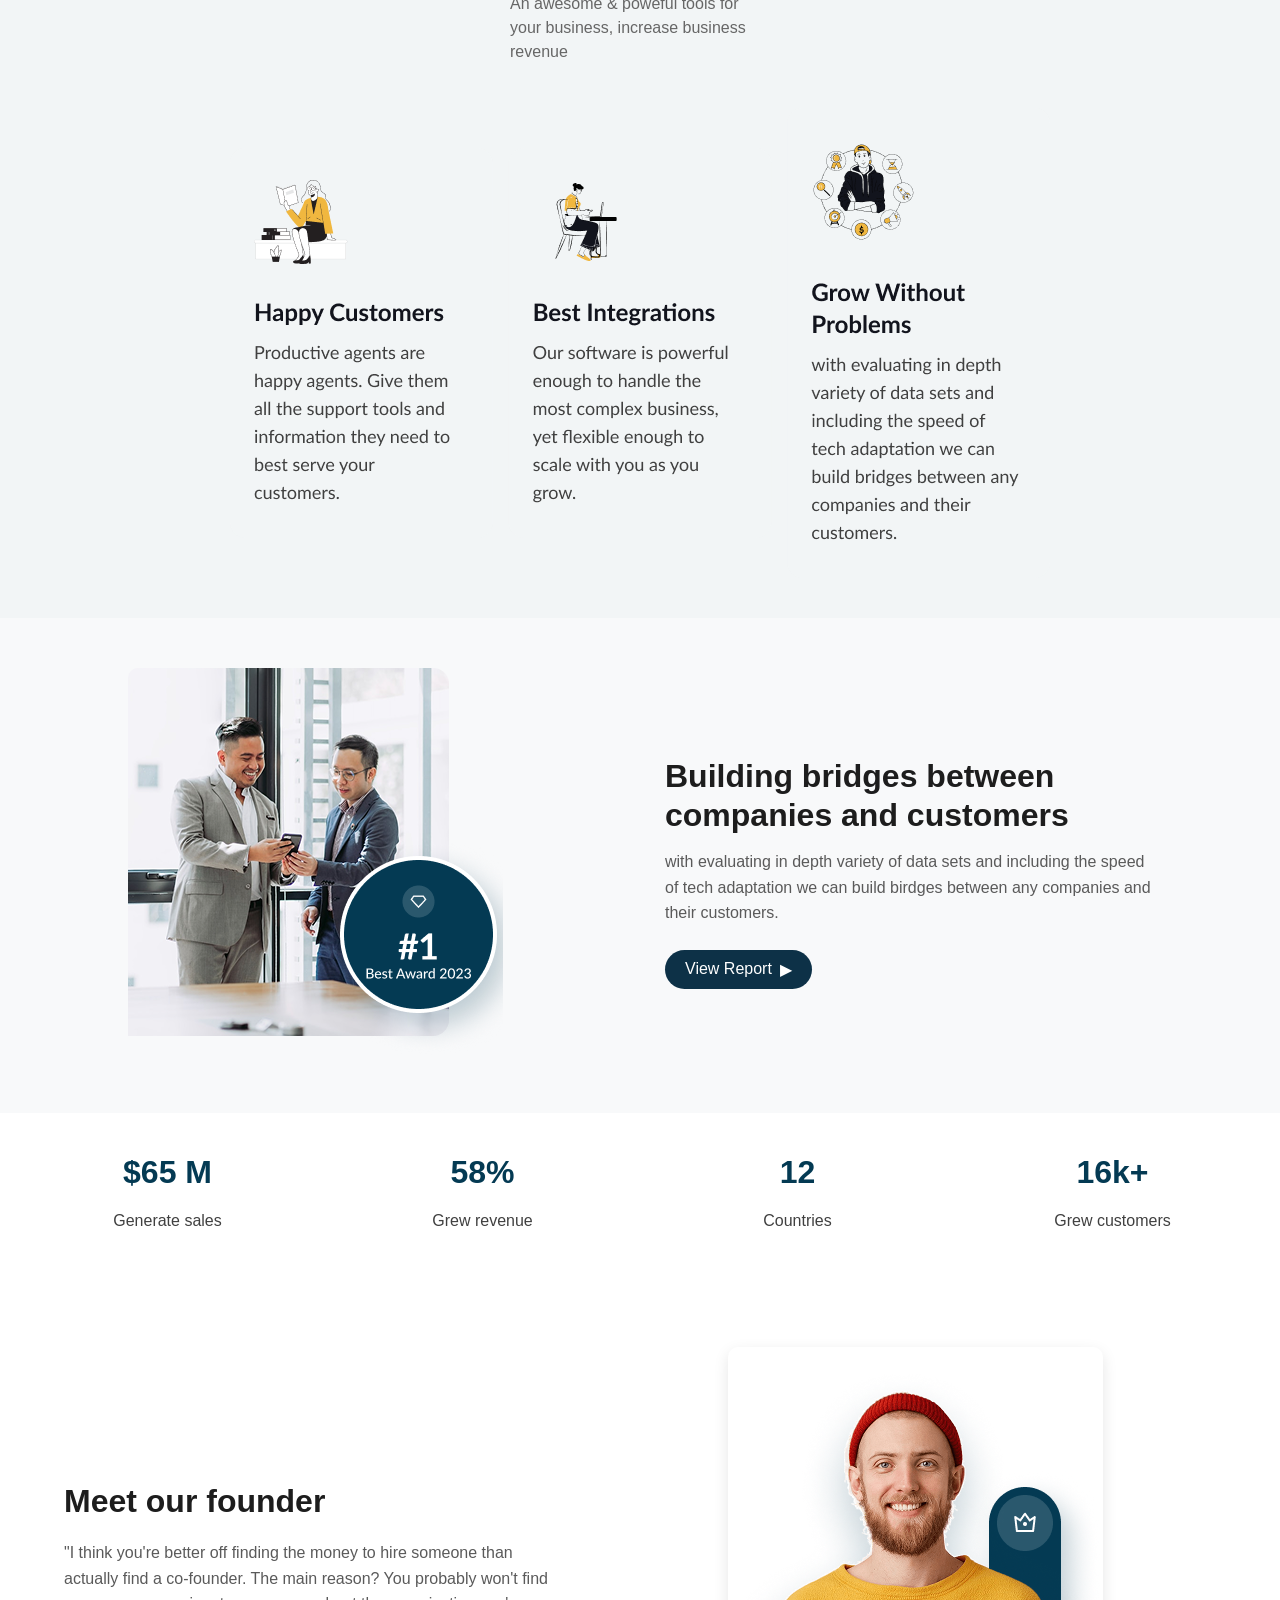
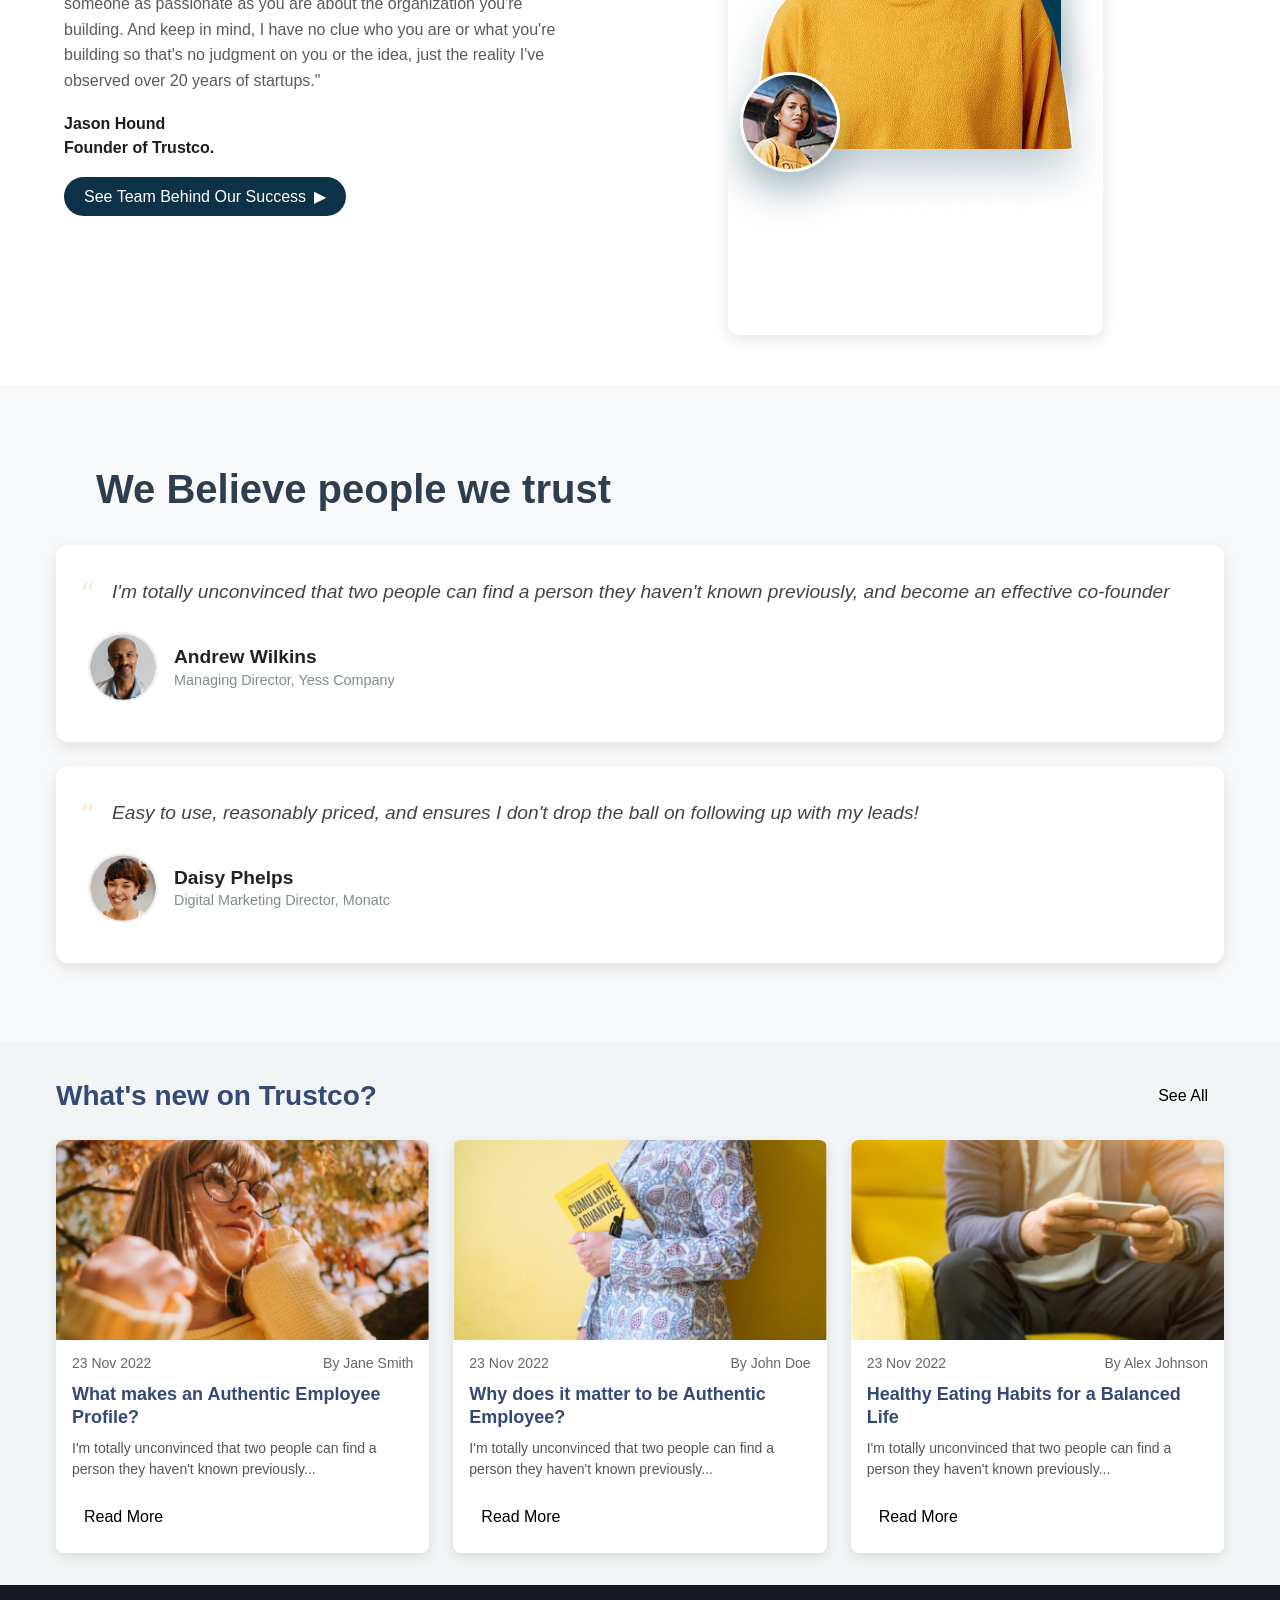
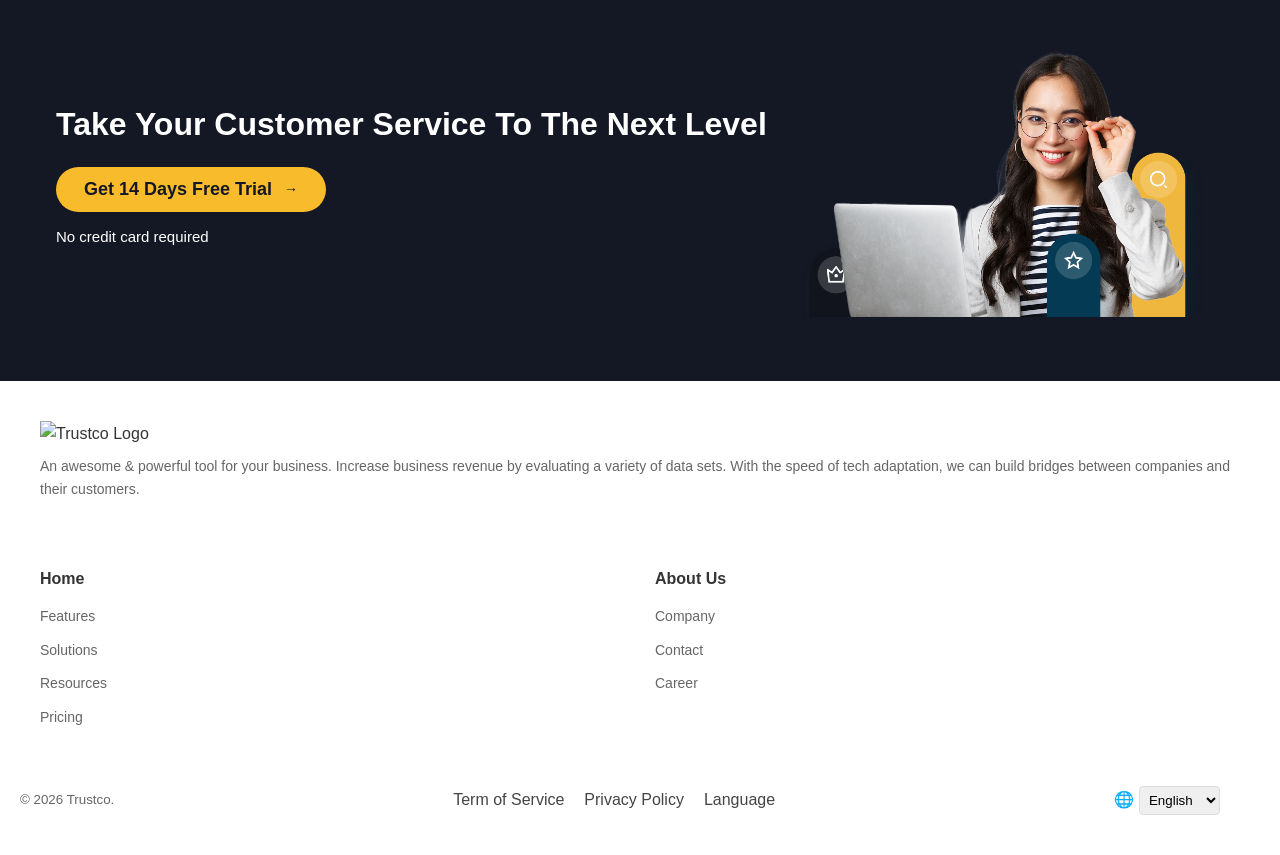
==== commit 626aab19: "Ticket 10 done" ====
--- a/index.html
+++ b/index.html
@@ -50,7 +50,7 @@
 
         </section>
 
-        
+        <!--- Brand section here -->
         <section class="Brand-section">
             <div>
                <h2>Trusted by the best in the world</h2>
@@ -65,16 +65,15 @@
         <!--Video Section-->
         <section id="video-section">
             <div class="video-content">
-                <h2>High-Level Sales <br> <span class="text-color">Teams & Professionals</span> </h2>
+                <h2>High-Level Sales  <span class="text-color">Teams & Professionals</span> </h2>
                 <p>Circuit is flexible and affordable and offers you exceptional support to achieve your career goals. Circuit is a Global training provider based across the UK that specialises.</p>
             </div>
-            
             <div class="video-container">
                 <a href = "#" class="video-link" >
                     <img src="./images/Video/BG.png" alt="Video" class="thumbnail">
-                    <div class="video-button">
-                        <img src="./images/Video/Ellipse 38.png" alt="Video icon" class="Ellipse_icon">
-                        <img src="./images/Video/Polygon 1.png" alt="Play icon" class="polygon_icon">
+                    <div class="video-icon">
+                        <img src="./images/Video/Ellipse 38.png" alt="Ellipse" class="Ellipse_icon">
+                        <img src="./images/Video/Polygon 1.png" alt="ply button" class="polygon_icon">
                     </div>
                 </div>
                 </a>
--- a/style.css
+++ b/style.css
@@ -389,12 +389,12 @@
 
 .video-content h2 {
   flex: 1;
-  font-size: 1.5rem;
+  font-size: 1.0rem;
   color: #fff;
-  font-weight: 700;
+  font-weight: 600;
   text-align: left;
   margin: 0;
-  line-height: 1.2;
+  line-height: 1.0;
 }
 .video-content h2 .text-color {
   color: #FFD700; 
@@ -440,32 +440,33 @@
 
 
 /* Button container for play button elements */
-.video-button {
-  position: absolute;
-  top: 50%;
-  left: 50%;
-  display: flex;
-  justify-content: center;
-  align-items: center;
- 
-}
-
-/* Both play icon images */
-.play-icon {
+/* Container for the play button */
+.video-icon {
   position: absolute;
   top: 50%;
   left: 50%;
   transform: translate(-50%, -50%);
- 
-}
-
-/* Ellipse (circle) styles */
+  display: flex;
+  justify-content: center;
+  align-items: center;
+}
+
+/* Circle background */
 .Ellipse_icon {
   width: 5em;
   height: 5em;
-  left:6em;
-}
-
+  position: relative;
+}
+
+/* Triangle play symbol */
+.polygon_icon {
+  width: 2em;
+  height: 2em;
+  position: absolute;
+  top: 50%;
+  left: 50%;
+  transform: translate(-50%, -50%);
+}
 
 
 /* video section end here */
@@ -487,9 +488,10 @@
   
   #video-section p {
       font-size: 1rem;
-  }
-  
-  .play-button {
+      text-align: left;
+  }
+  
+  .video-icon {
       width: 60px;
       height: 60px;
   }
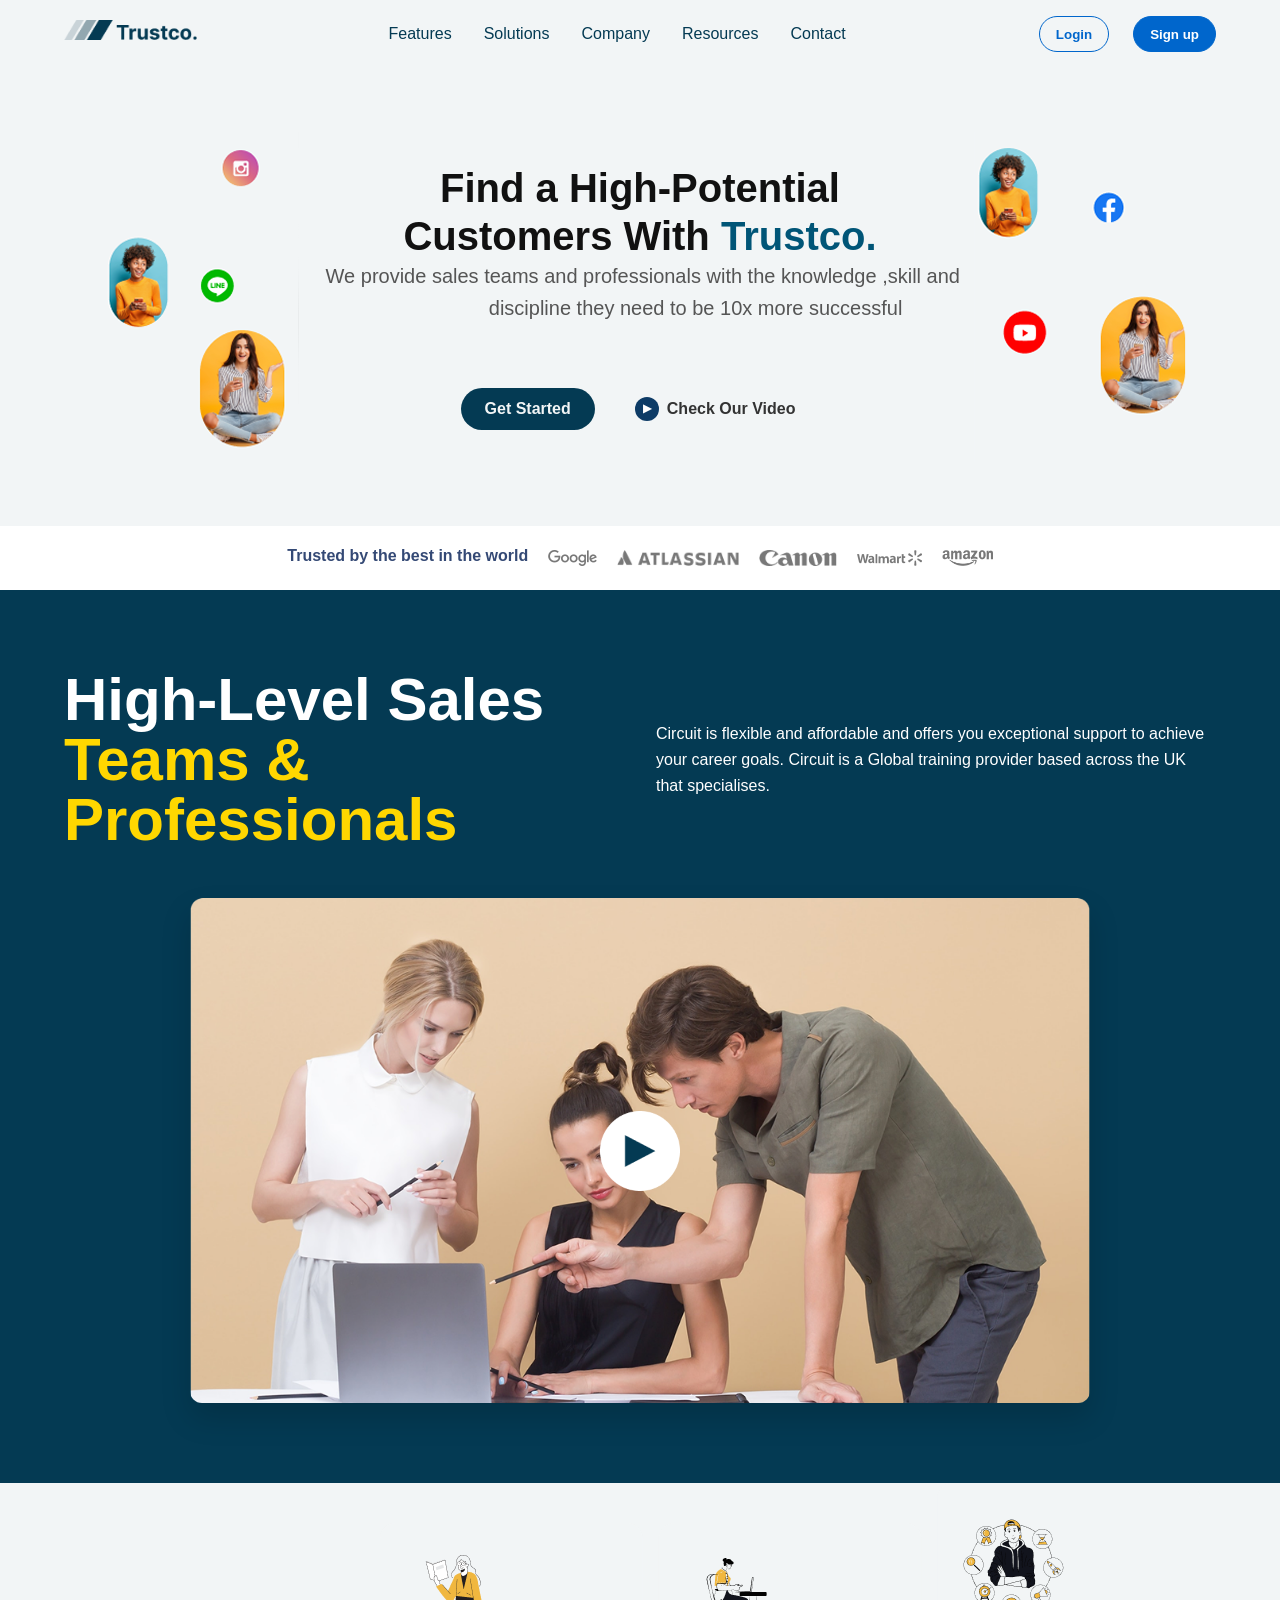
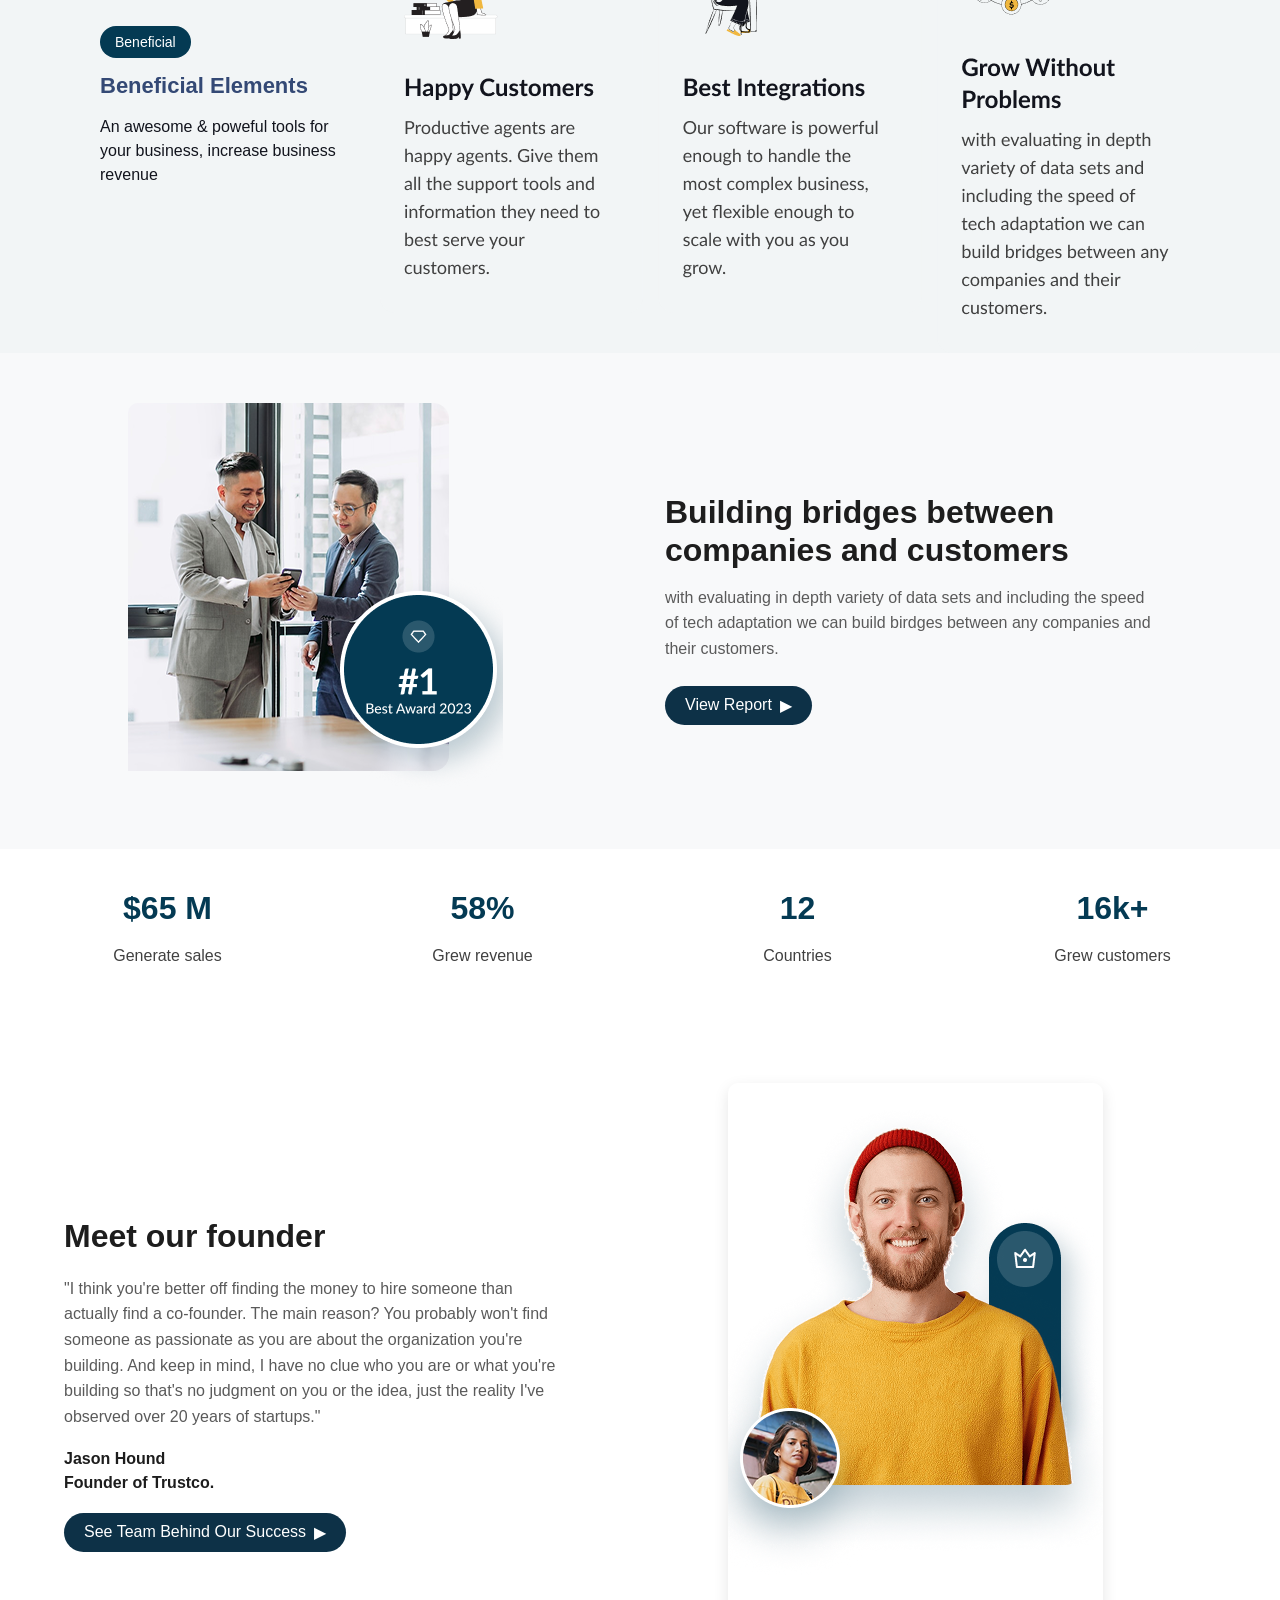
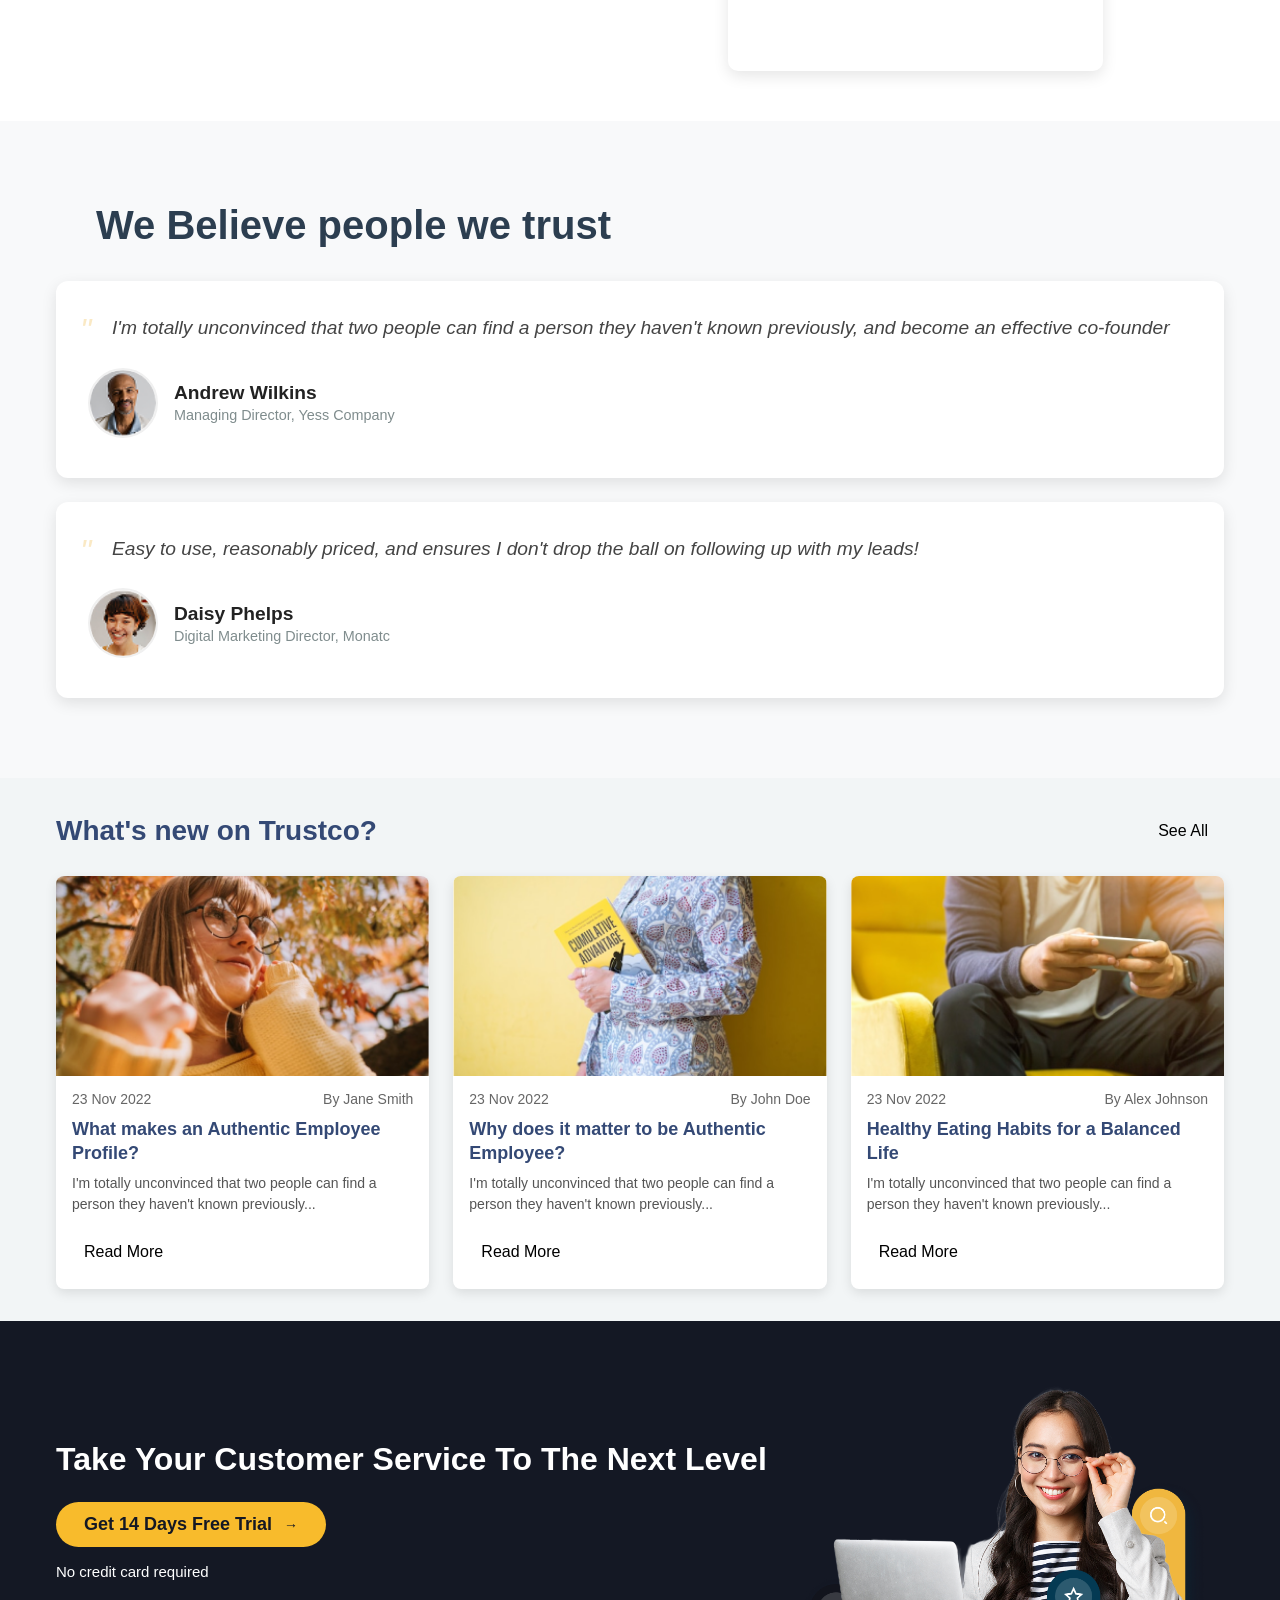
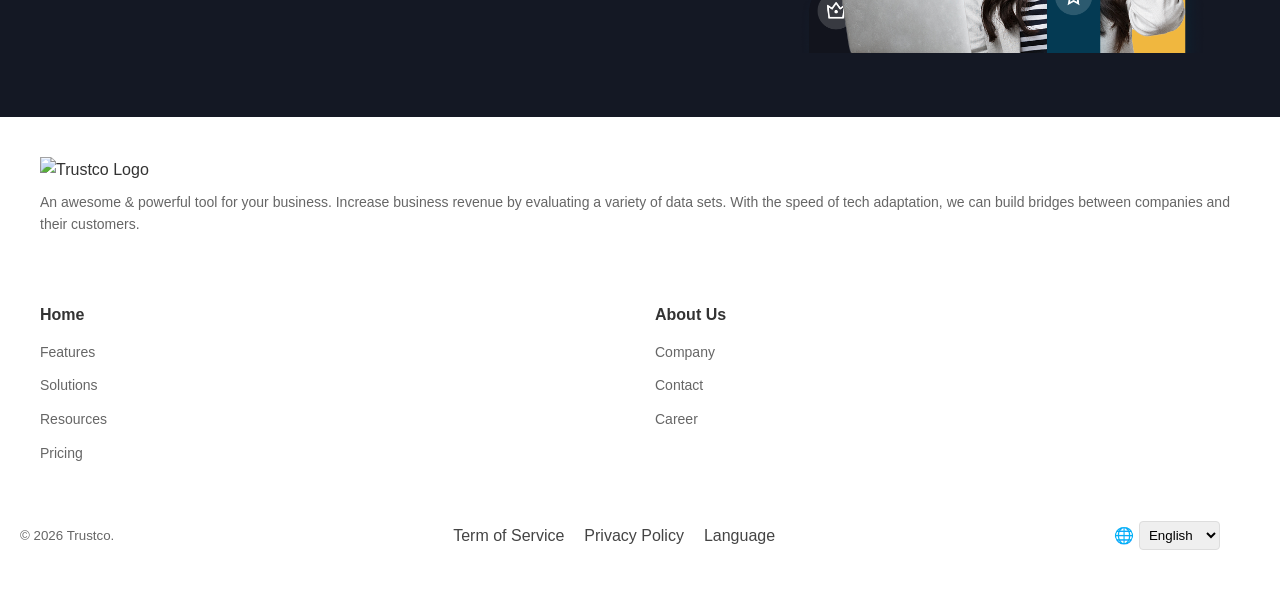
==== commit 692a1045: "Ticket 11 fix bug" ====
--- a/index.html
+++ b/index.html
@@ -83,11 +83,11 @@
         <!-- Benefits section -->
 
          <section id="benefits">
-            <div class="benefits-card">
+            <div class="benefits-card1">
                 <button class="benefits-header">Beneficial</button>
                 <h3>Beneficial Elements</h3>
                 <p class="benefits-subtitle">An awesome & poweful tools for your business, increase business revenue</p>
-            
+            </div>
             <div class="benefits-card">
                 <div class="benefits-card-content">
                     <img src="./images/Benefits_cards/Card 1.png" alt="Beneficial Elements">
--- a/style.css
+++ b/style.css
@@ -499,7 +499,7 @@
 
 /* video section end  */
 
-/* Benefits Section Styles */
+
 /* Benefits Section Styles */
 #benefits {
   display: flex;
@@ -507,14 +507,15 @@
   align-items: center;
 }
 
-.benefits-card {
+.benefits-card1 {
   padding: 20px;
   border-radius: 10px;
   max-width: 300px;
 }
 
+
 .benefits-header {
-  background-color: #004aad;
+  background-color:  #043A53;
   color: #ffff;
   border: none;
   padding: 8px 15px;
@@ -531,7 +532,7 @@
 
 .benefits-subtitle {
   font-size: 16px;
-  color: #666;
+  color: #12141D;
   line-height: 1.5;
 }
 
@@ -2308,6 +2309,8 @@
   .benefits-header {
       font-size: 12px;
       padding: 6px 12px;
+      margin-left: 4rem;
+      
   }
 
   h3 {
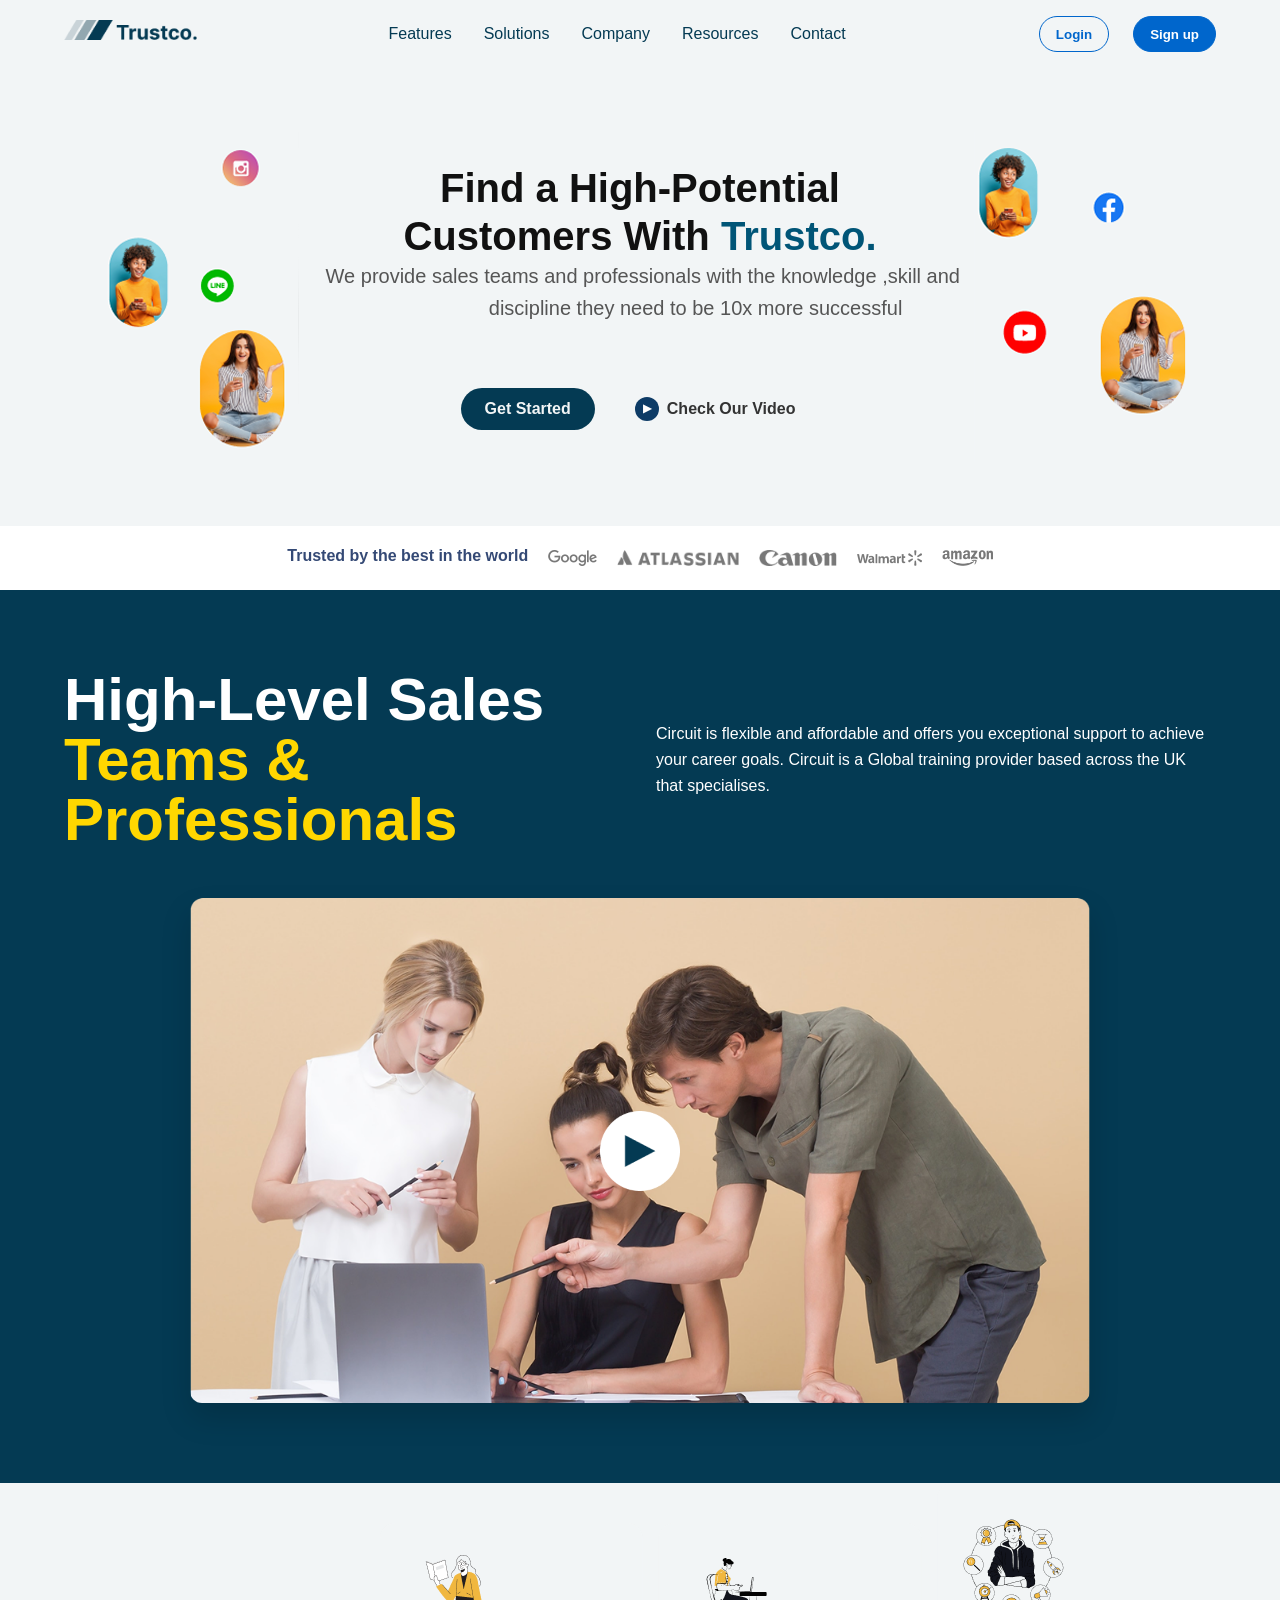
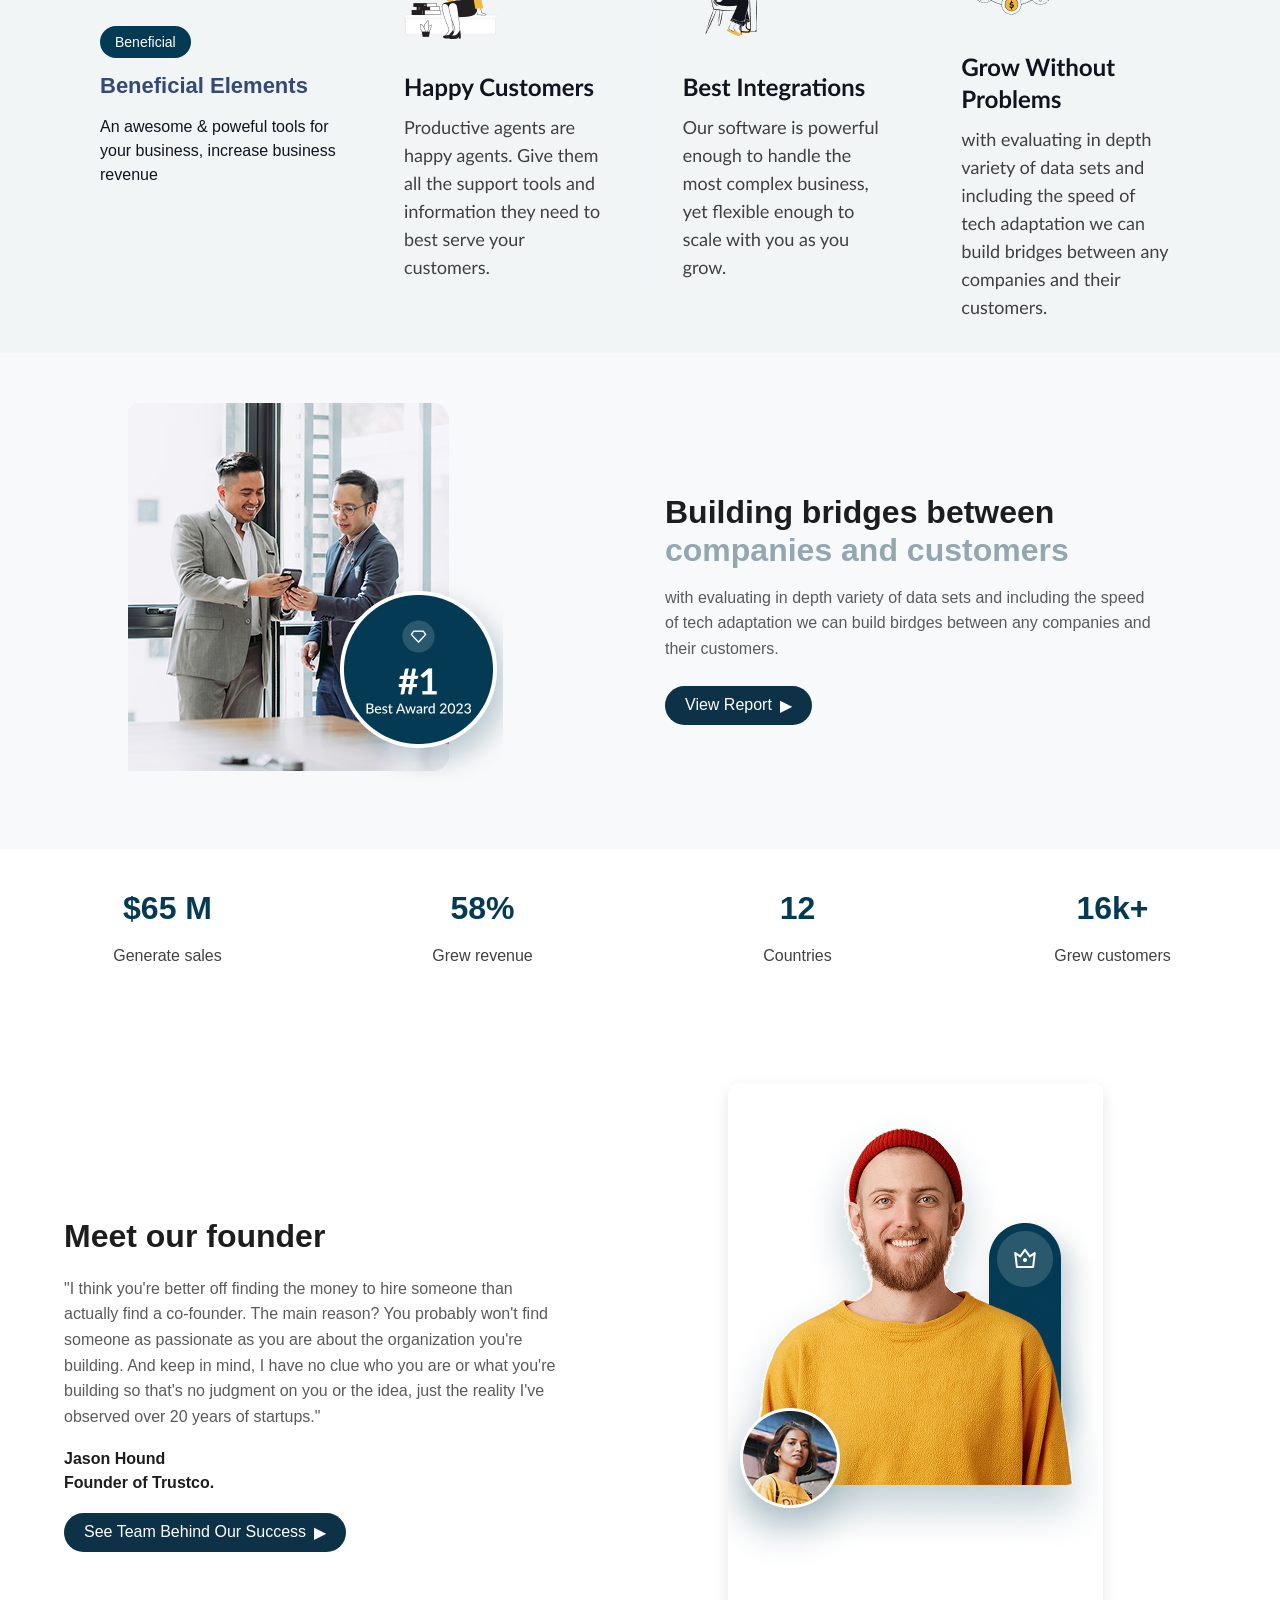
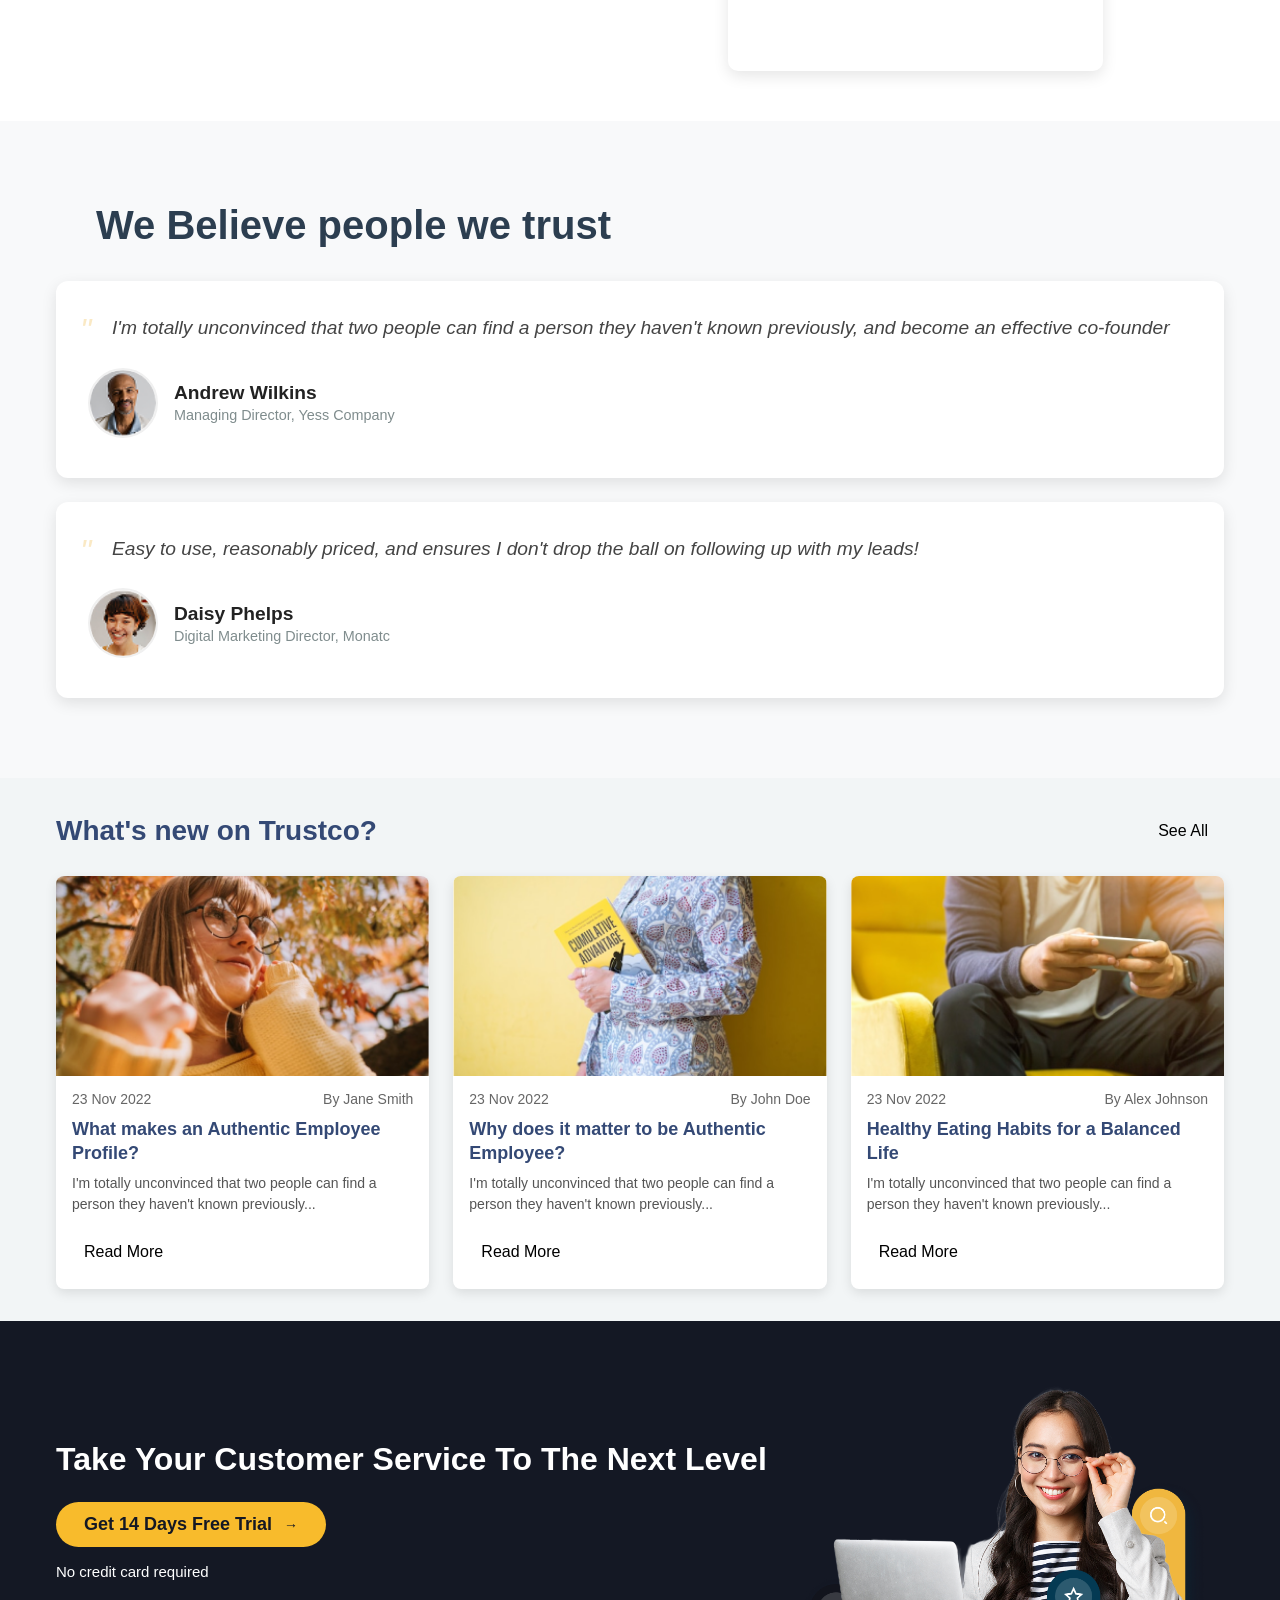
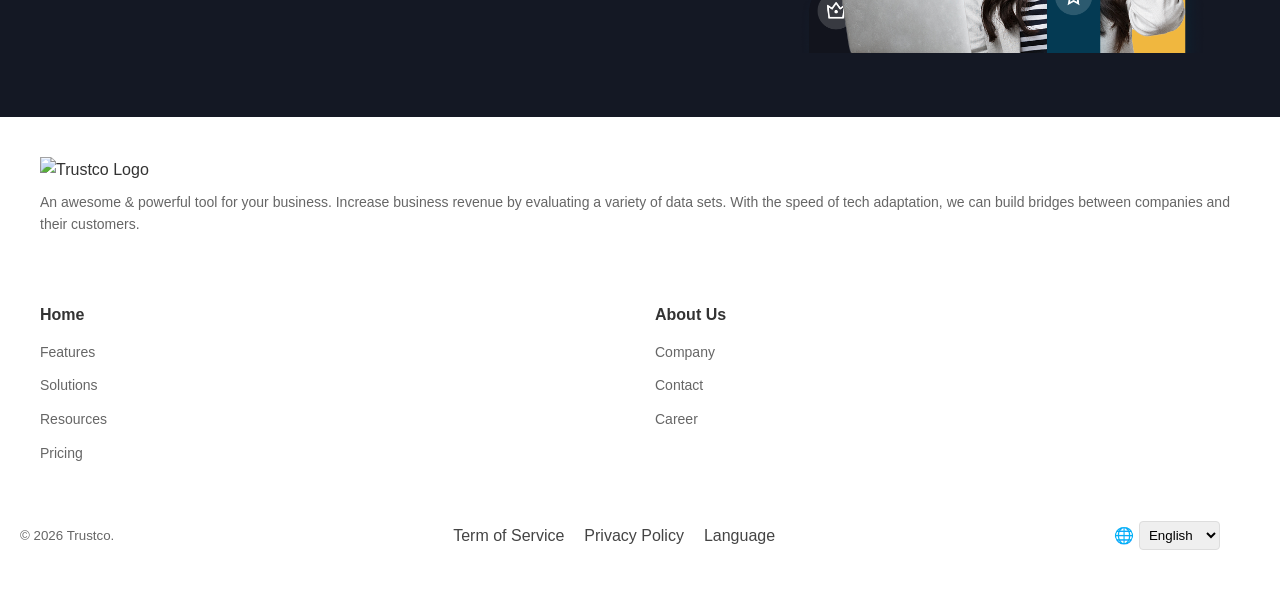
==== commit d2f7a13e: "Ticket 14 fix design" ====
--- a/index.html
+++ b/index.html
@@ -102,7 +102,7 @@
         <section id="building-bridges">
             <div class="building-bridges-container">
                 <div class="building-bridges-content">
-                    <h3>Building bridges between companies and customers</h3>
+                    <h3>Building bridges between<span class="text-color1"> companies and customers </span></h3>
                     <p>with evaluating in depth variety of data sets and including the speed of tech adaptation we can build birdges between any companies and their customers.</p>
                     <button class="view-report">View Report<span class="building-icon">▶</span></button>
                 </div>
--- a/style.css
+++ b/style.css
@@ -632,6 +632,10 @@
     max-width: 100%;
     order: 1; /* Changed: content first in mobile view */
   }
+  .building-bridges-content .text-color1{
+    color:#92A7B0;
+    
+  }
   .building-bridges-image {
     text-align: center;
     order: 3; /* Changed: image last in mobile view */
@@ -660,7 +664,10 @@
     padding: 8px 16px;
   }
 }
-
+.building-bridges-content .text-color1{
+  color:#92A7B0;
+  
+}
 @media (max-width: 480px) {
   #building-bridges {
     padding: 30px 5%;
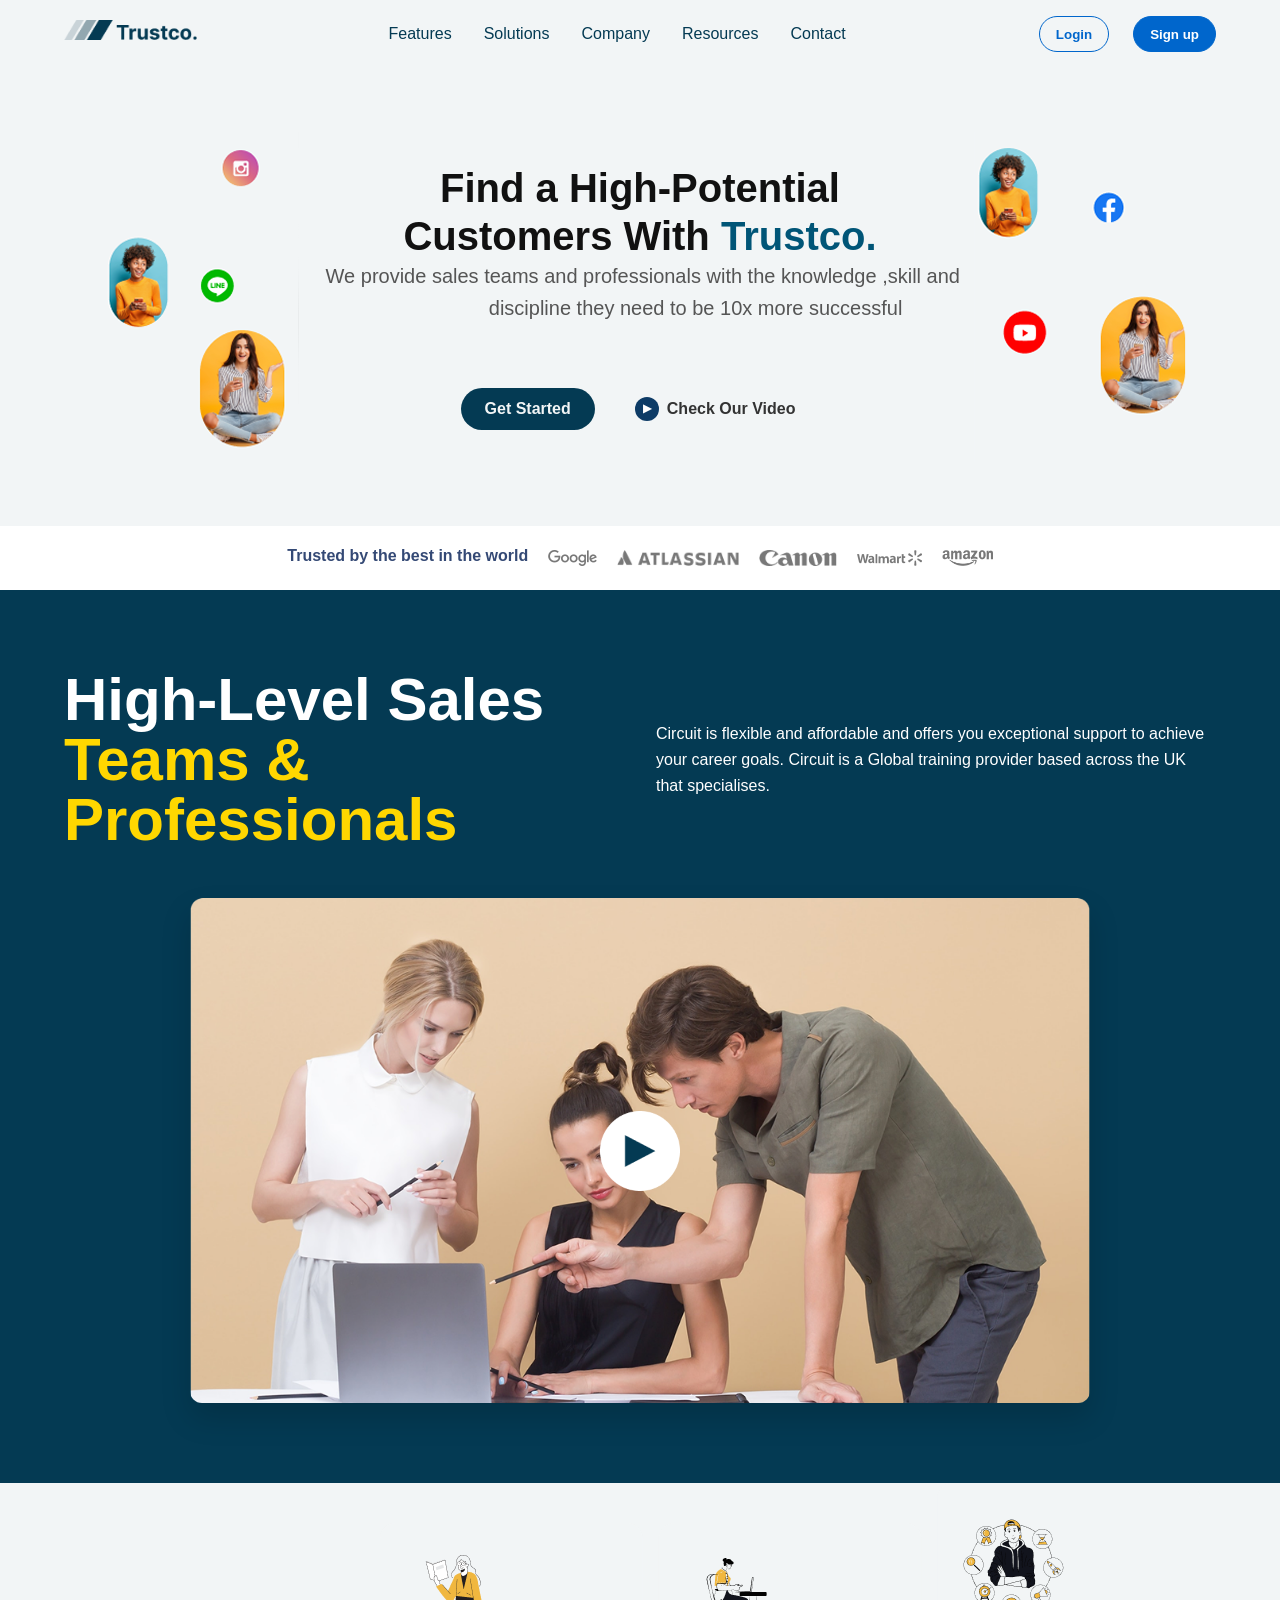
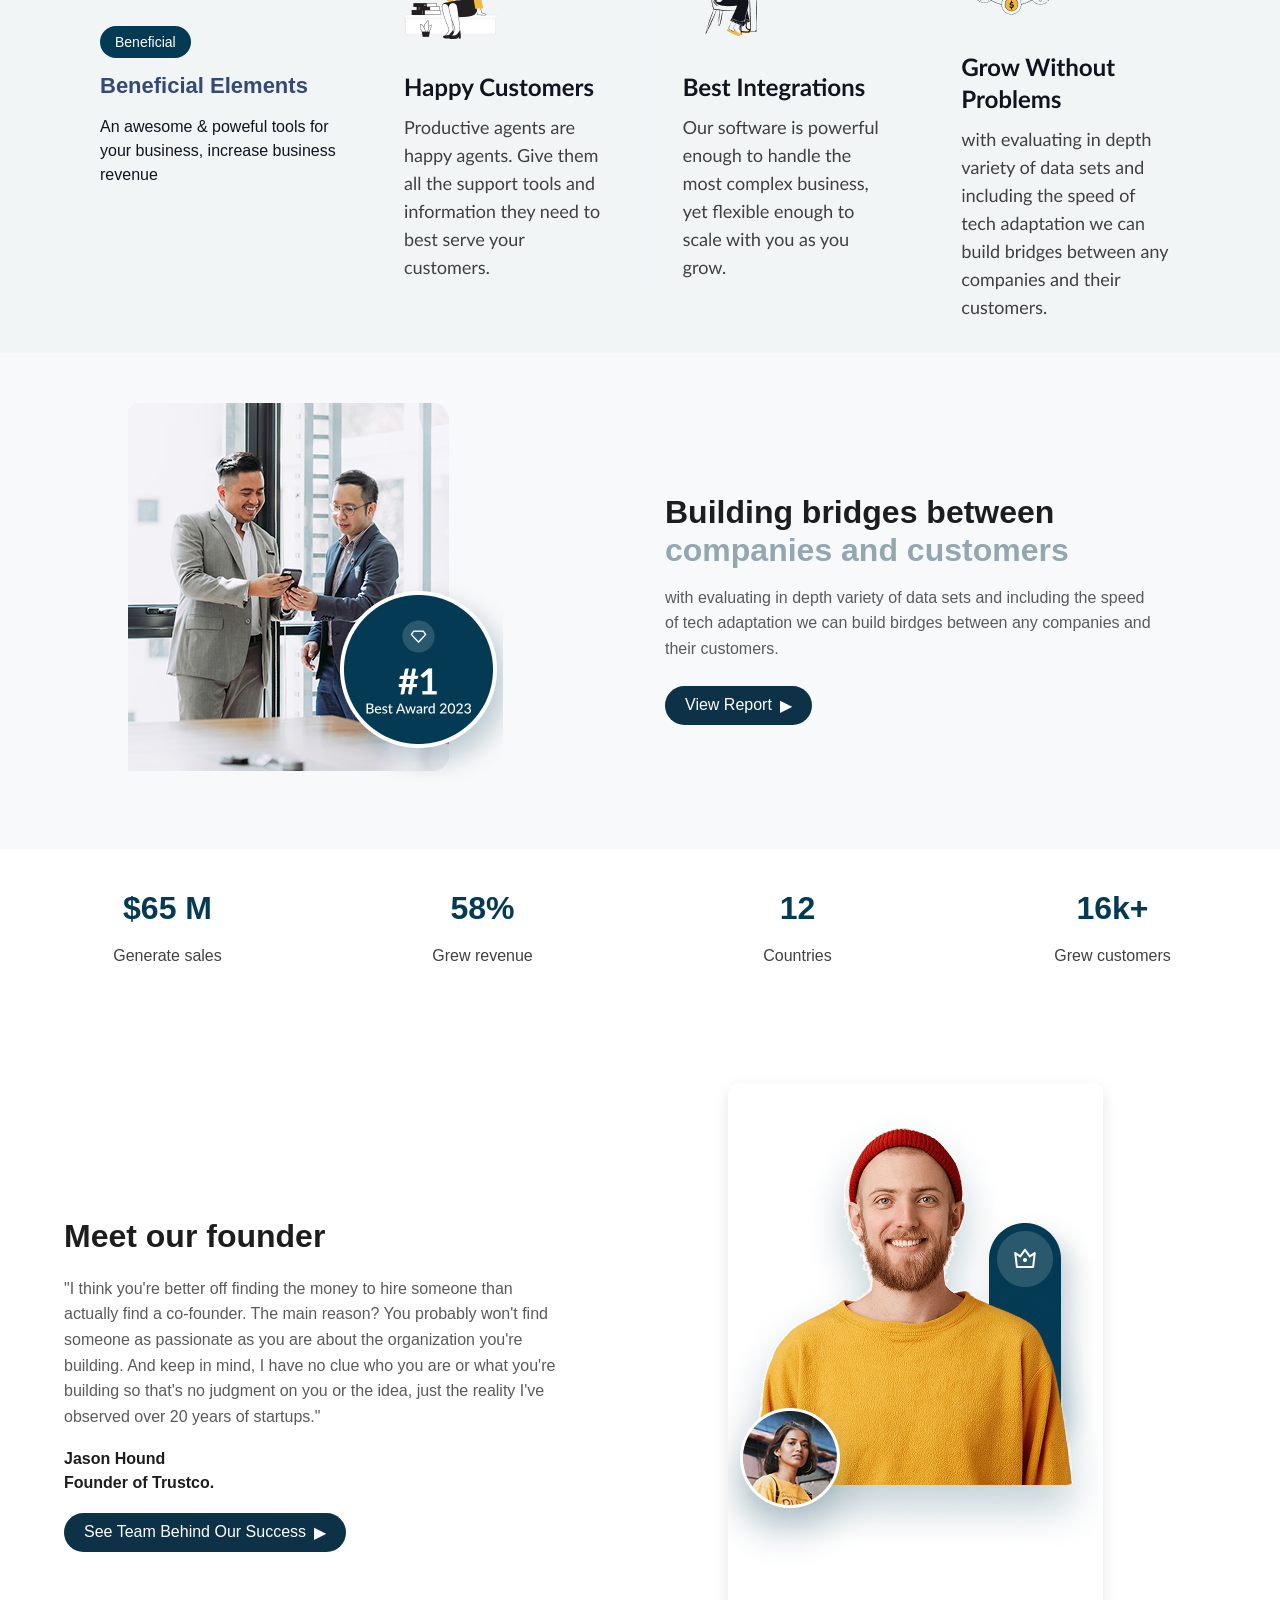
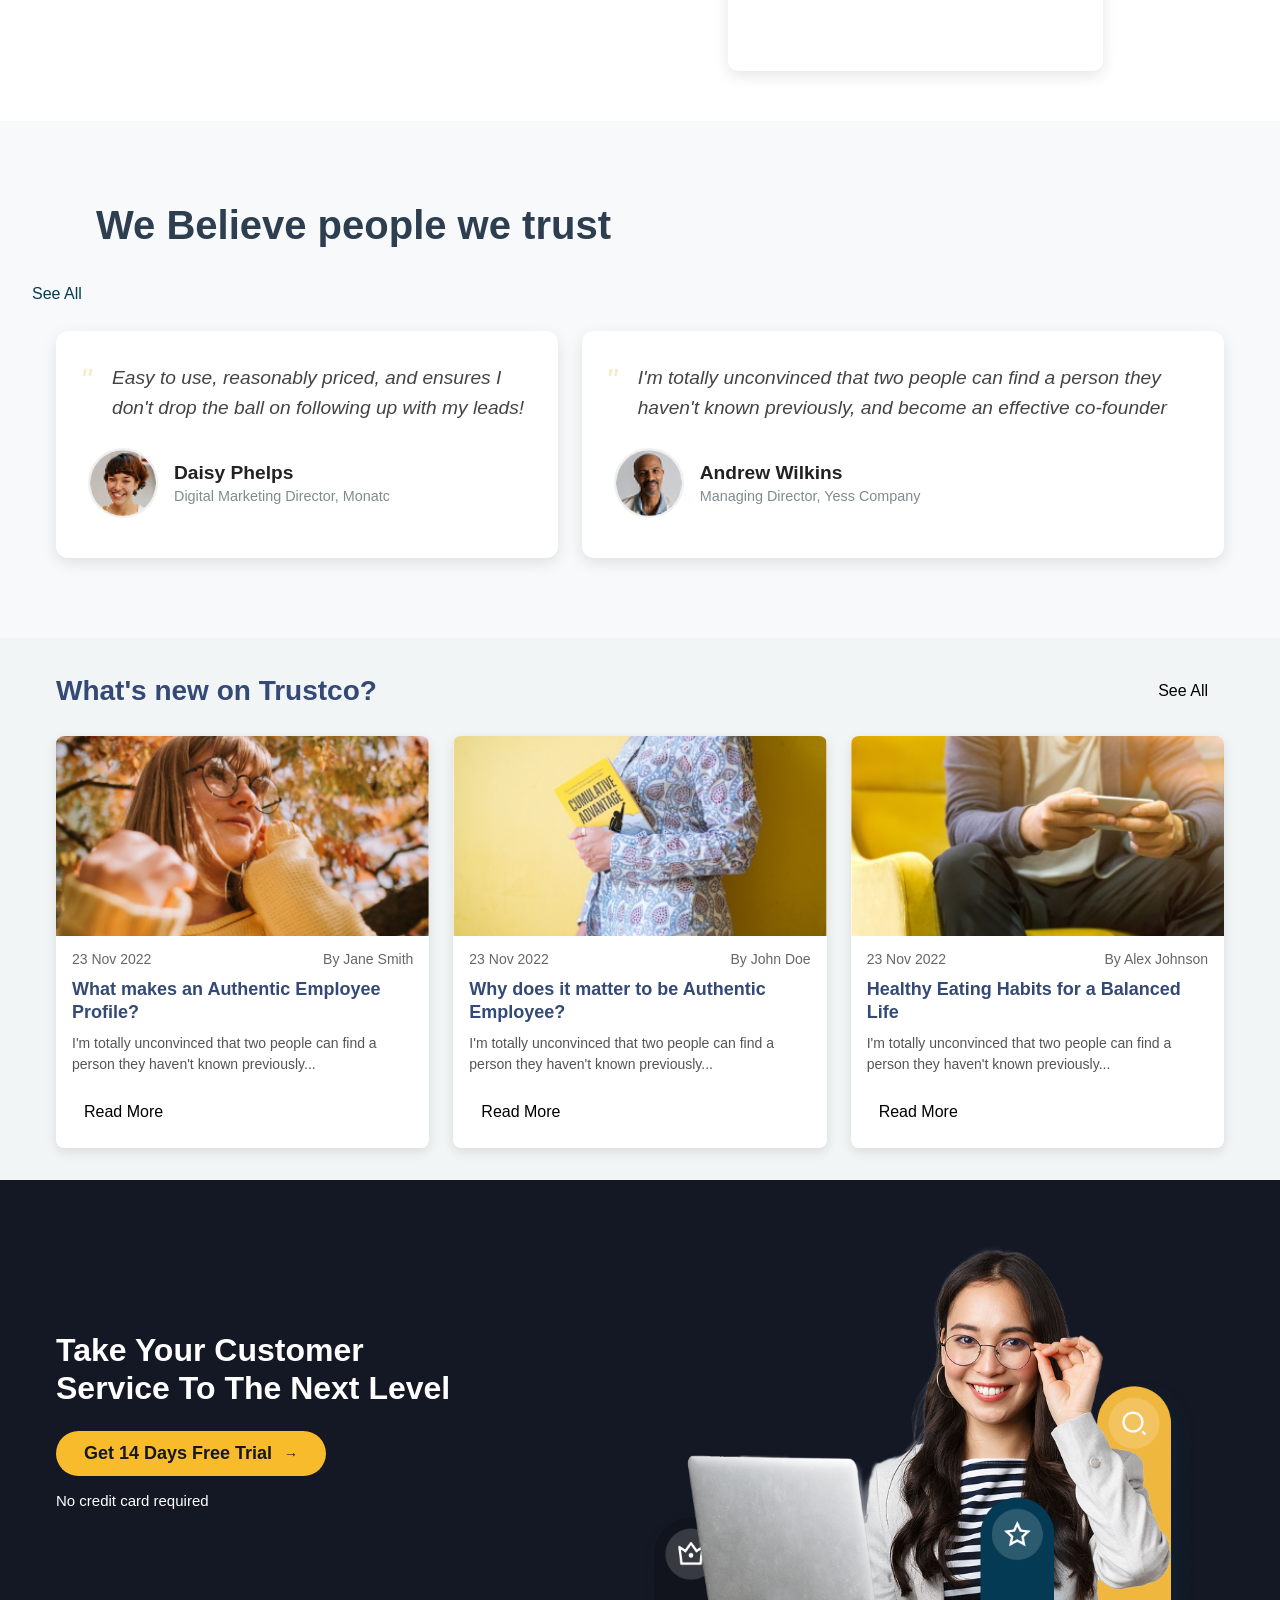
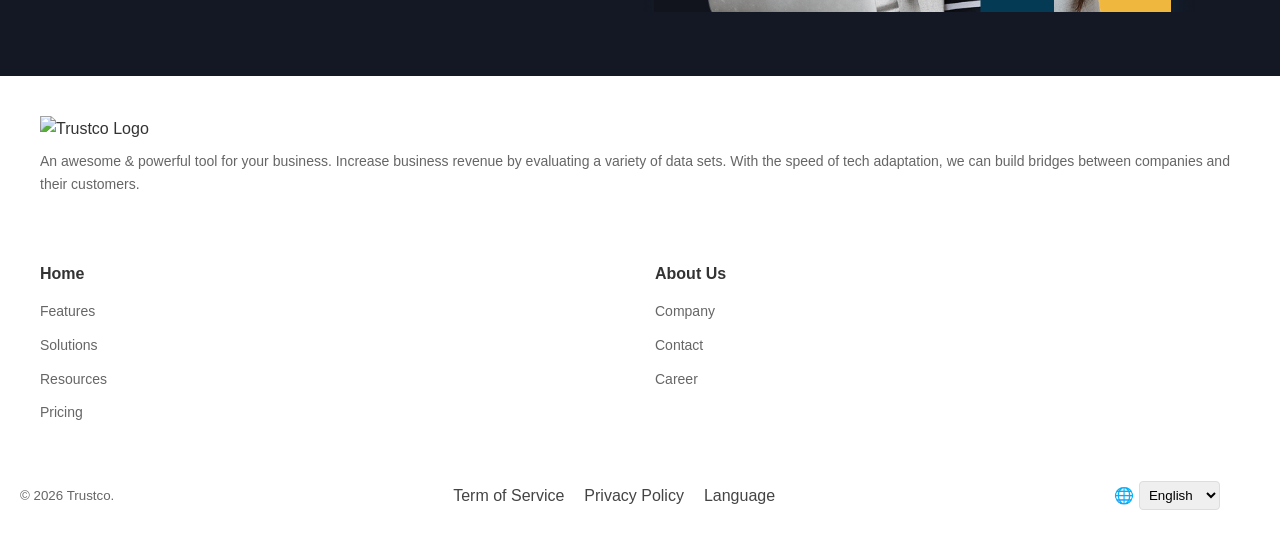
==== commit 474d3e92: "ticket 20 fix bug" ====
--- a/index.html
+++ b/index.html
@@ -164,6 +164,7 @@
         <!-- Testimonials Section start here-->
         <section id="testimonials">
             <h2 class="testimonials-heading">We Believe people we trust</h2>
+            <a href="#" class="testimonials-header">See All</a>
             <div class="testimonials-container">
               <div class="testimonials">
                 <div class="testimonials-content">
@@ -196,7 +197,6 @@
 
 
         <!-- Blogs Section start here-->
-       <!-- HTML Section -->
         <section id="blogs" class="blogs-section">
             <div class="blogs-header">
                 <h2 class="blog-heading">What's new on Trustco?</h2>
@@ -214,6 +214,7 @@
                     <h3 class="blog-title">What makes an Authentic Employee Profile?</h3>
                     <p class="blog-excerpt">I'm totally unconvinced that two people can find a person they haven't known previously...</p>
                     <a href="#" class="read-more">Read More</a>
+
                 </article>
                 <article class="blog-card">
                     <div class="blog-image">
@@ -246,7 +247,7 @@
                 <section id="cta-banner">
                     <div class="container">
                         <div class="cta-content">
-                            <h2>Take Your Customer Service To The Next Level</h2>
+                            <h2>Take Your Customer <br> Service To The Next Level</h2>
                             <div class="cta-banner">
                                 <button class="cta-button-banner">
                                     Get 14 Days Free Trial
@@ -295,7 +296,7 @@
                     <li><a href="#">Pricing</a></li>
                 </ul>
             </div>
-    
+            
             <div class="footer-links">
                 <h3>About Us</h3>
                 <ul>
@@ -304,10 +305,11 @@
                     <li><a href="#">Career</a></li>
                 </ul>
             </div>
+            
         </div>
 
-
-
+    
+       
         <div class="site-credits-container">
             <small class="site-copyright">
                 © <span id="currentYear">2023 - 2024</span> Trustco.
--- a/style.css
+++ b/style.css
@@ -715,12 +715,34 @@
 
 @media (max-width: 768px) {
   #numbers {
-    grid-template-rows: 3fr;
-  }
-}
+    grid-template-columns: repeat(2, 1fr);
+  }
+}
+
 @media (max-width: 480px) {
   #numbers {
-    grid-template-columns: 2fr;
+    display: grid;
+    grid-template-columns: repeat(2, 1fr);
+    grid-template-rows: auto auto;
+    grid-template-areas: 
+      "metric1 metric2"
+      "metric3 metric4";
+  }
+  
+  .number-box:nth-child(1) {
+    grid-area: metric1;
+  }
+  
+  .number-box:nth-child(2) {
+    grid-area: metric2;
+  }
+  
+  .number-box:nth-child(3) {
+    grid-area: metric3;
+  }
+  
+  .number-box:nth-child(4) {
+    grid-area: metric4;
   }
 }
    
@@ -868,11 +890,20 @@
   padding: 0 1rem;
 }
 
+.testimonials-header {
+  display: flex;
+  justify-content: space-between;
+  align-items: center;
+  margin-bottom: 1.5rem;
+  flex-wrap: wrap;
+  gap: 1rem;
+}
+
 .testimonials-container {
   max-width: 1200px;
   margin: 0 auto;
-  display: grid;
-  grid-template-columns: 1fr;
+  display: flex;
+  grid-template-rows: 1fr;
   gap: 1.5rem;
 }
 
@@ -952,7 +983,7 @@
   }
   
   .testimonials-container {
-    grid-template-columns: repeat(1, 1fr);
+    flex-direction: row-reverse;
     padding: 0 1rem;
   }
   
@@ -993,6 +1024,8 @@
     font-size: 1.2rem;
   }
 }
+
+
 
 /* testimonal end here */
 
@@ -1093,11 +1126,8 @@
   display: inline-block;
   margin: 0 1rem 1rem;
   padding: 0.5rem 0.75rem;
-
   color: #000;
-  
   border-radius: 4px;
- 
   font-weight: 500;
 
 }
@@ -1296,7 +1326,7 @@
   }
   
   .video-content h2 {
-    font-size: 2.25rem;
+    font-size: 1.25rem;
     max-width: 100%;
     margin-left: auto;
     margin-right: auto;
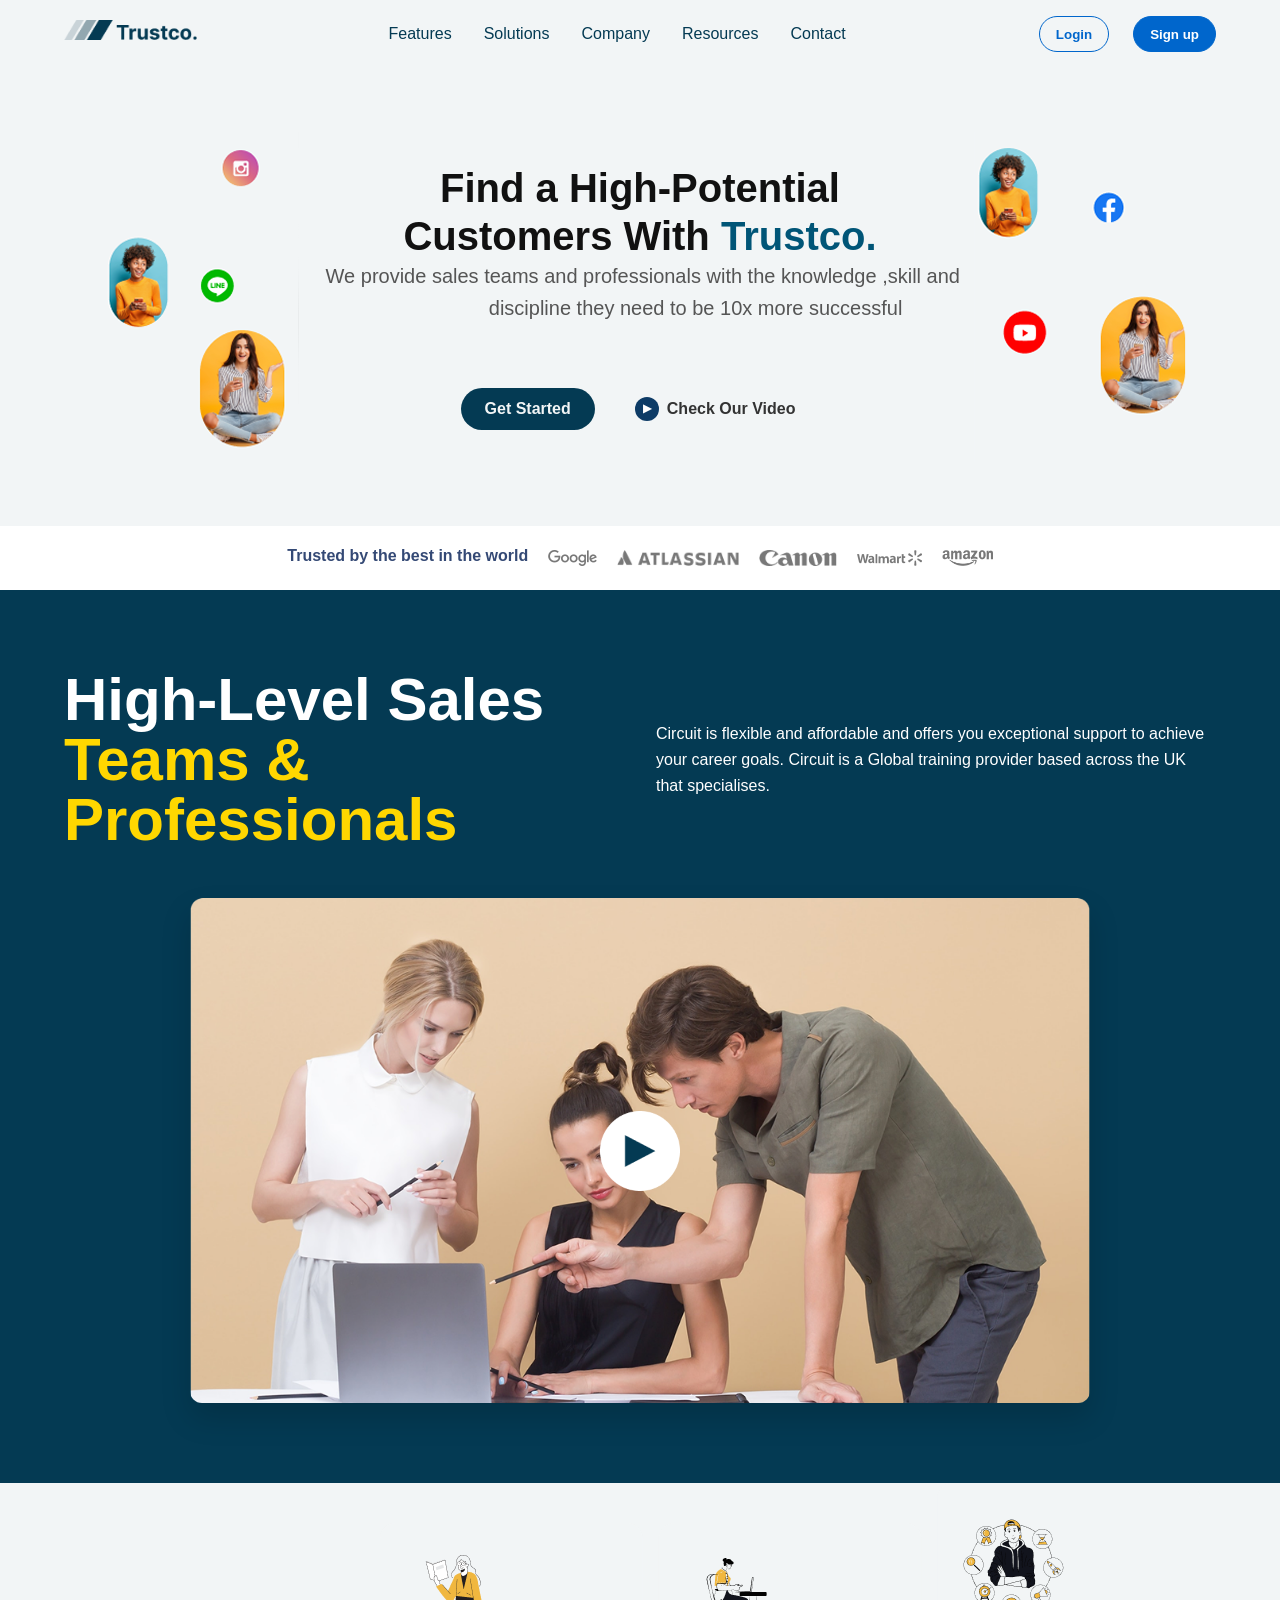
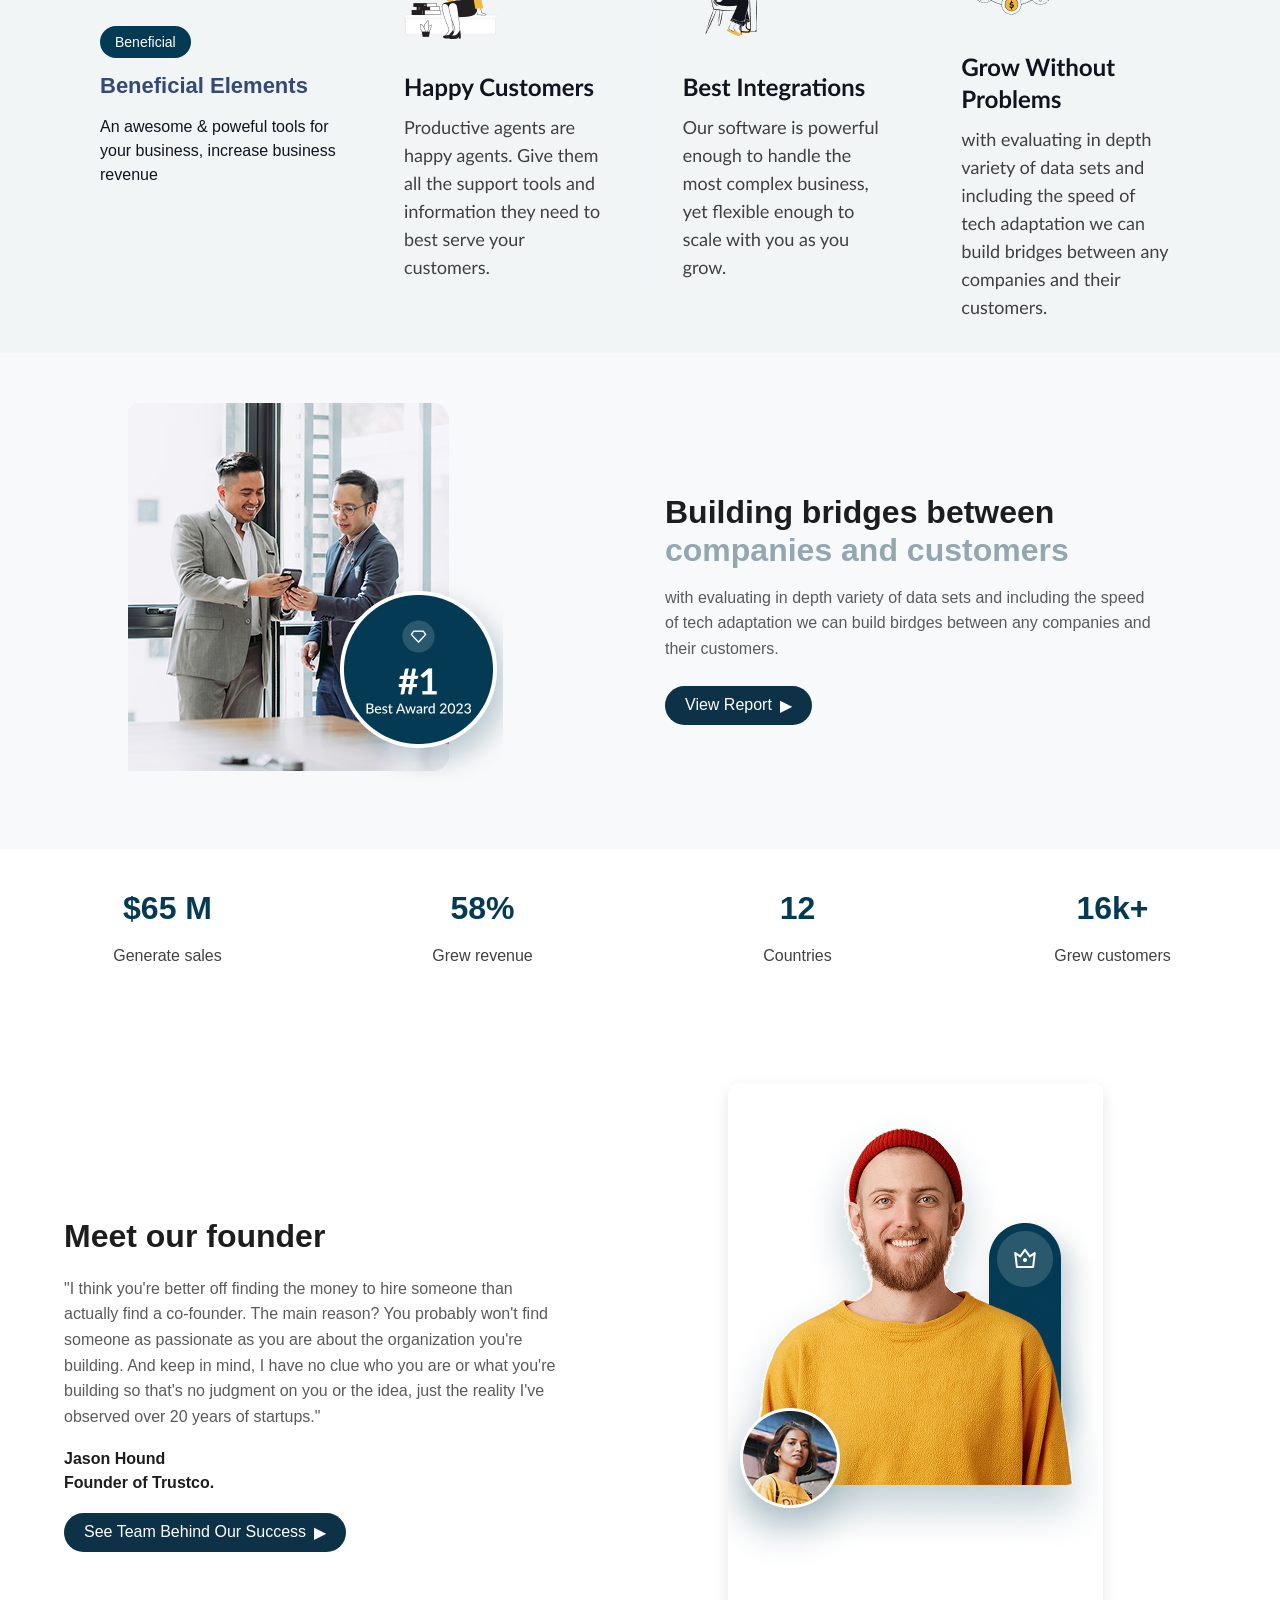
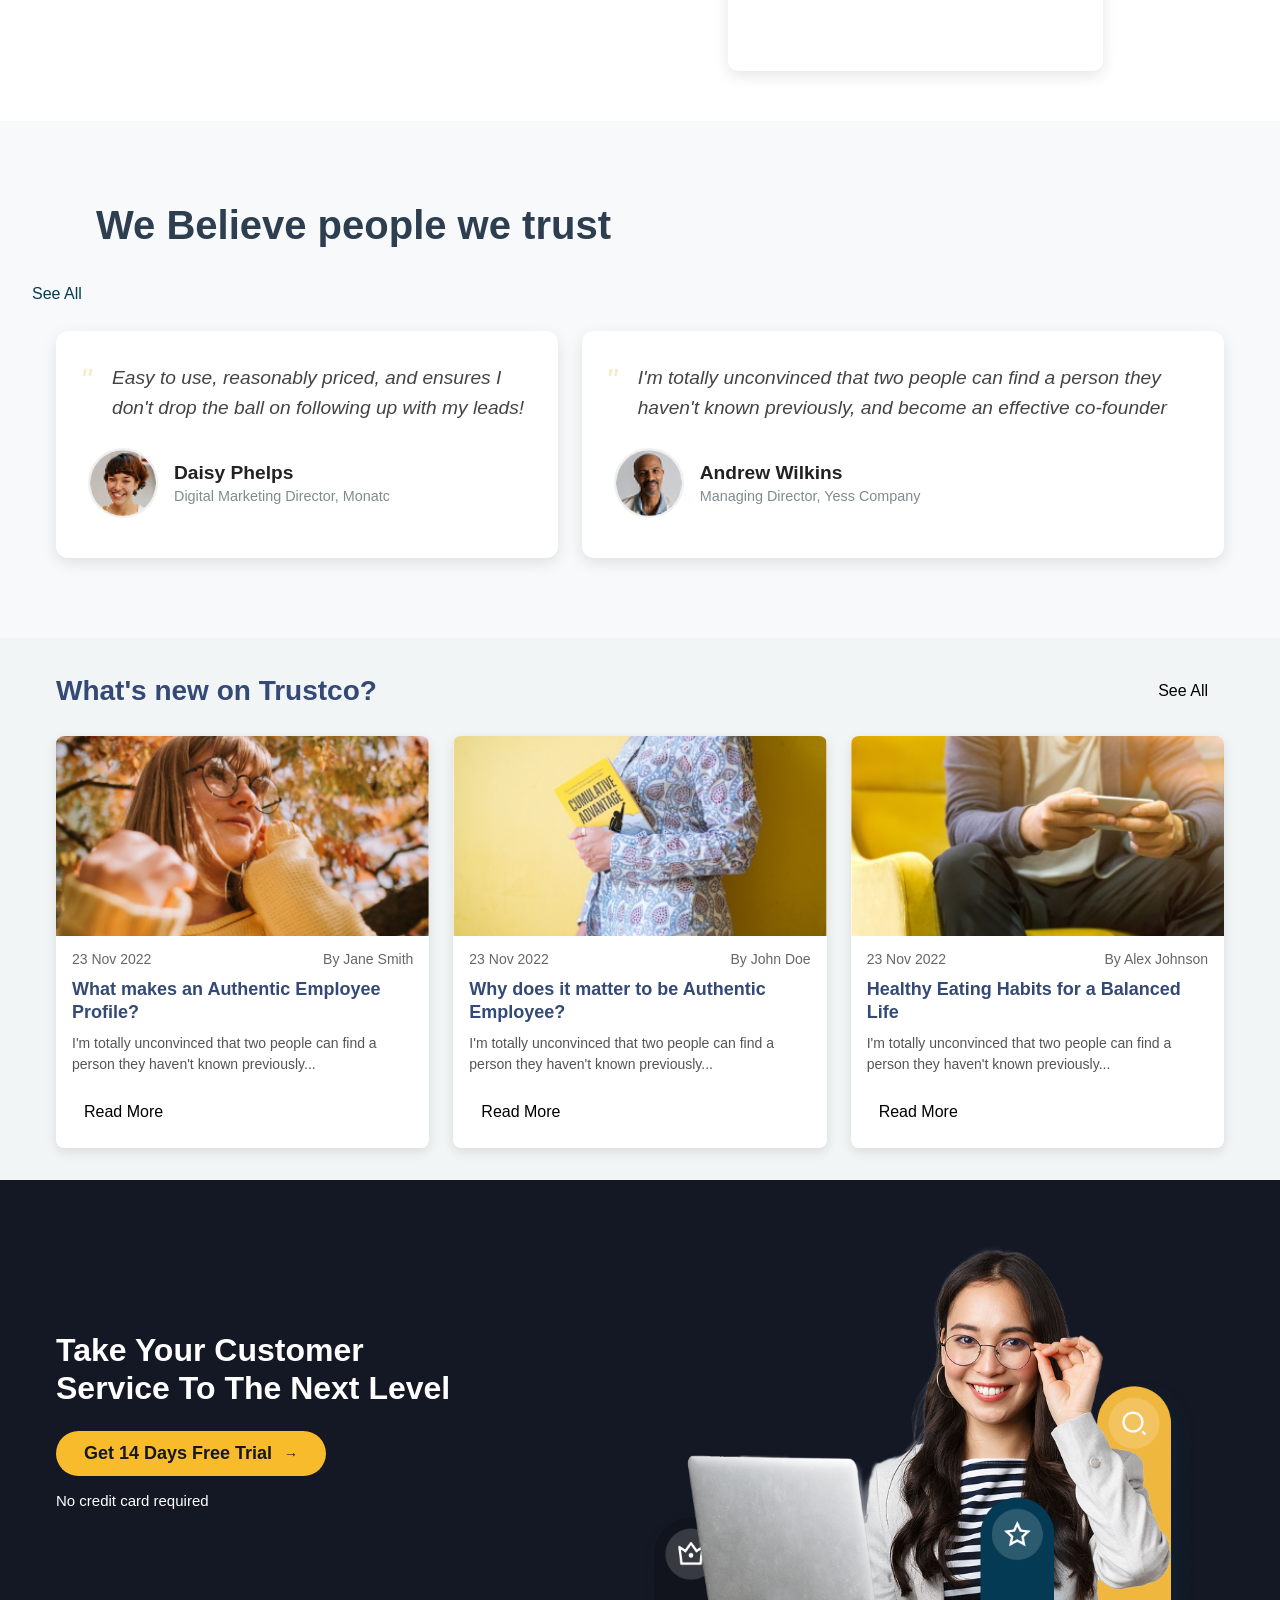
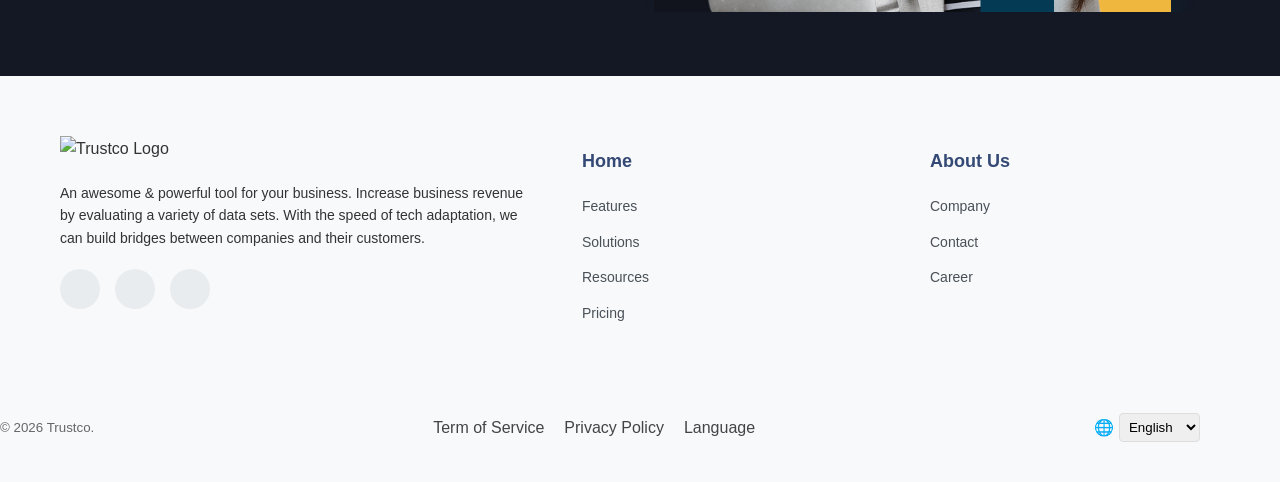
==== commit 59c8de72: "ticket 25 fix bug" ====
--- a/index.html
+++ b/index.html
@@ -280,9 +280,9 @@
                 </p>
                 <!-- Social Icons -->
                 <div class="social-icons">
-                    <a href="#"><i class="fab fa-facebook"></i></a>
-                    <a href="#"><i class="fab fa-instagram"></i></a>
-                    <a href="#"><i class="fab fa-youtube"></i></a>
+                    <a href="/images/social_media/Icon.png"><i class="fab fa-facebook"></i></a>
+                    <a href="/images/social_media/Icon.png"><i class="fab fa-instagram"></i></a>
+                    <a href="/images/social_media/Icon.png"><i class="fab fa-youtube"></i></a>
                 </div>
             </div>
     
--- a/style.css
+++ b/style.css
@@ -1744,121 +1744,133 @@
 
   /* Footer  start here*/
 
-  .footer {
-    background-color: #fff;
-    padding: 40px 20px;
-  }
-  
-  .footer-container {
-    max-width: 1200px;
-    margin: auto;
-    display: flex;
-    flex-wrap: wrap;
-    justify-content: space-between;
-    gap: 30px;
-  }
-  
-  /* Logo & Description */
-   .footer-brand {
-    grid-column: 4;
-    min-width: 280px;
-  }
-   
-  .logo {
-    display: flex;
-    align-items: center;
-    gap: 10px;
-  }
-  
-  .logo img {
-    height: 24px;
-  }
-  
-  .footer-brand p {
-    color: #666;
-    font-size: 14px;
-    margin-top: 10px;
-  }
-  
-  /* Footer Links - Three columns */
+  /* Footer Styles */
+.footer {
+  background-color: #f8f9fa;
+  padding: 60px 0 40px;
+  color: #333;
+  font-family: 'Arial', sans-serif;
+}
+
+.footer-container {
+  max-width: 1200px;
+  margin: 0 auto;
+  display: flex;
+  flex-wrap: wrap;
+  justify-content: space-between;
+  padding: 0 20px;
+}
+
+.footer-brand {
+  flex: 0 0 100%;
+  max-width: 100%;
+  margin-bottom: 30px;
+}
+
+@media (min-width: 768px) {
+  .footer-brand {
+    flex: 0 0 50%;
+    max-width: 50%;
+  }
+}
+
+@media (min-width: 992px) {
+  .footer-brand {
+    flex: 0 0 40%;
+    max-width: 40%;
+  }
+}
+
+.footer-brand .logo {
+  margin-bottom: 20px;
+}
+
+.footer-brand .logo img {
+  max-width: 150px;
+  height: auto;
+}
+
+.footer-brand p {
+  font-size: 14px;
+  line-height: 1.6;
+  margin-bottom: 20px;
+}
+
+.social-icons {
+  display: flex;
+  gap: 15px;
+  margin-top: 20px;
+}
+
+.social-icons a {
+  display: flex;
+  align-items: center;
+  justify-content: center;
+  width: 40px;
+  height: 40px;
+  border-radius: 50%;
+  background-color: #e9ecef;
+  color: #495057;
+  transition: all 0.3s ease;
+}
+
+.social-icons a:hover {
+  background-color: #007bff;
+  color: white;
+}
+
+.footer-links {
+  flex: 0 0 100%;
+  max-width: 100%;
+  margin-bottom: 30px;
+}
+
+@media (min-width: 576px) {
   .footer-links {
-    flex: 1;
-    
-  }
-  
-  .footer-links h3 {
-    color: #333;
-    font-size: 16px;
-    margin-bottom: 15px;
-  }
-  
-  /* Fixed grid layout with single column as intended */
-  .footer-links-grid {
-    display: flex;
-    grid-template-columns: 1fr;
-    gap: 2px;
-  }
-  
-  .footer-links ul {
-    list-style: none;
-    padding: 0;
-    margin: 0;
-  }
-  
-  .footer-links ul li {
-    margin-bottom: 8px;
-  }
-  
-  .footer-links ul li a {
-    text-decoration: none;
-    color: #666;
-    font-size: 14px;
-    transition: color 0.2s;
-  }
-  
-  .footer-links ul li a:hover {
-    color: #007bff;
-  }
-  
-  /* Responsive Design - Improved for all device sizes */
-  @media (max-width: 992px) {
-    .footer-container {
-      gap: 20px;
-    }
-    
-    .footer-brand {
-      flex: 100%;
-    }
-    
-    .footer-links {
-      flex: 1;
-      min-width: 150px;
-    }
-  }
-  
-  @media (max-width: 768px) {
-    .footer-container {
-      flex-direction: column;
-      text-align: left;
-      gap: 25px;
-    }
-    
-    .footer-links {
-      width: 100%;
-    }
-  }
-  
-  @media (max-width: 480px) {
-    .footer {
-      padding: 30px 15px;
-    }
-    
-    .footer-links h3 {
-      margin-bottom: 10px;
-    }
-  }
-
-
+    flex: 0 0 50%;
+    max-width: 50%;
+  }
+}
+
+@media (min-width: 992px) {
+  .footer-links {
+    flex: 0 0 25%;
+    max-width: 25%;
+  }
+}
+
+.footer-links h3 {
+  font-size: 18px;
+  margin-bottom: 20px;
+  font-weight: 600;
+}
+
+.footer-links ul {
+  list-style: none;
+  padding: 0;
+  margin: 0;
+}
+
+.footer-links ul li {
+  margin-bottom: 10px;
+}
+
+.footer-links ul li a {
+  color: #495057;
+  text-decoration: none;
+  transition: color 0.3s ease;
+  font-size: 14px;
+}
+
+.footer-links ul li a:hover {
+  color: #007bff;
+  text-decoration: underline;
+}
+
+/* Fix for Font Awesome icons if you're using them */
+.fab {
+  font-size: 18px;
+}
   
   .site-credits-container {
     display: flex;
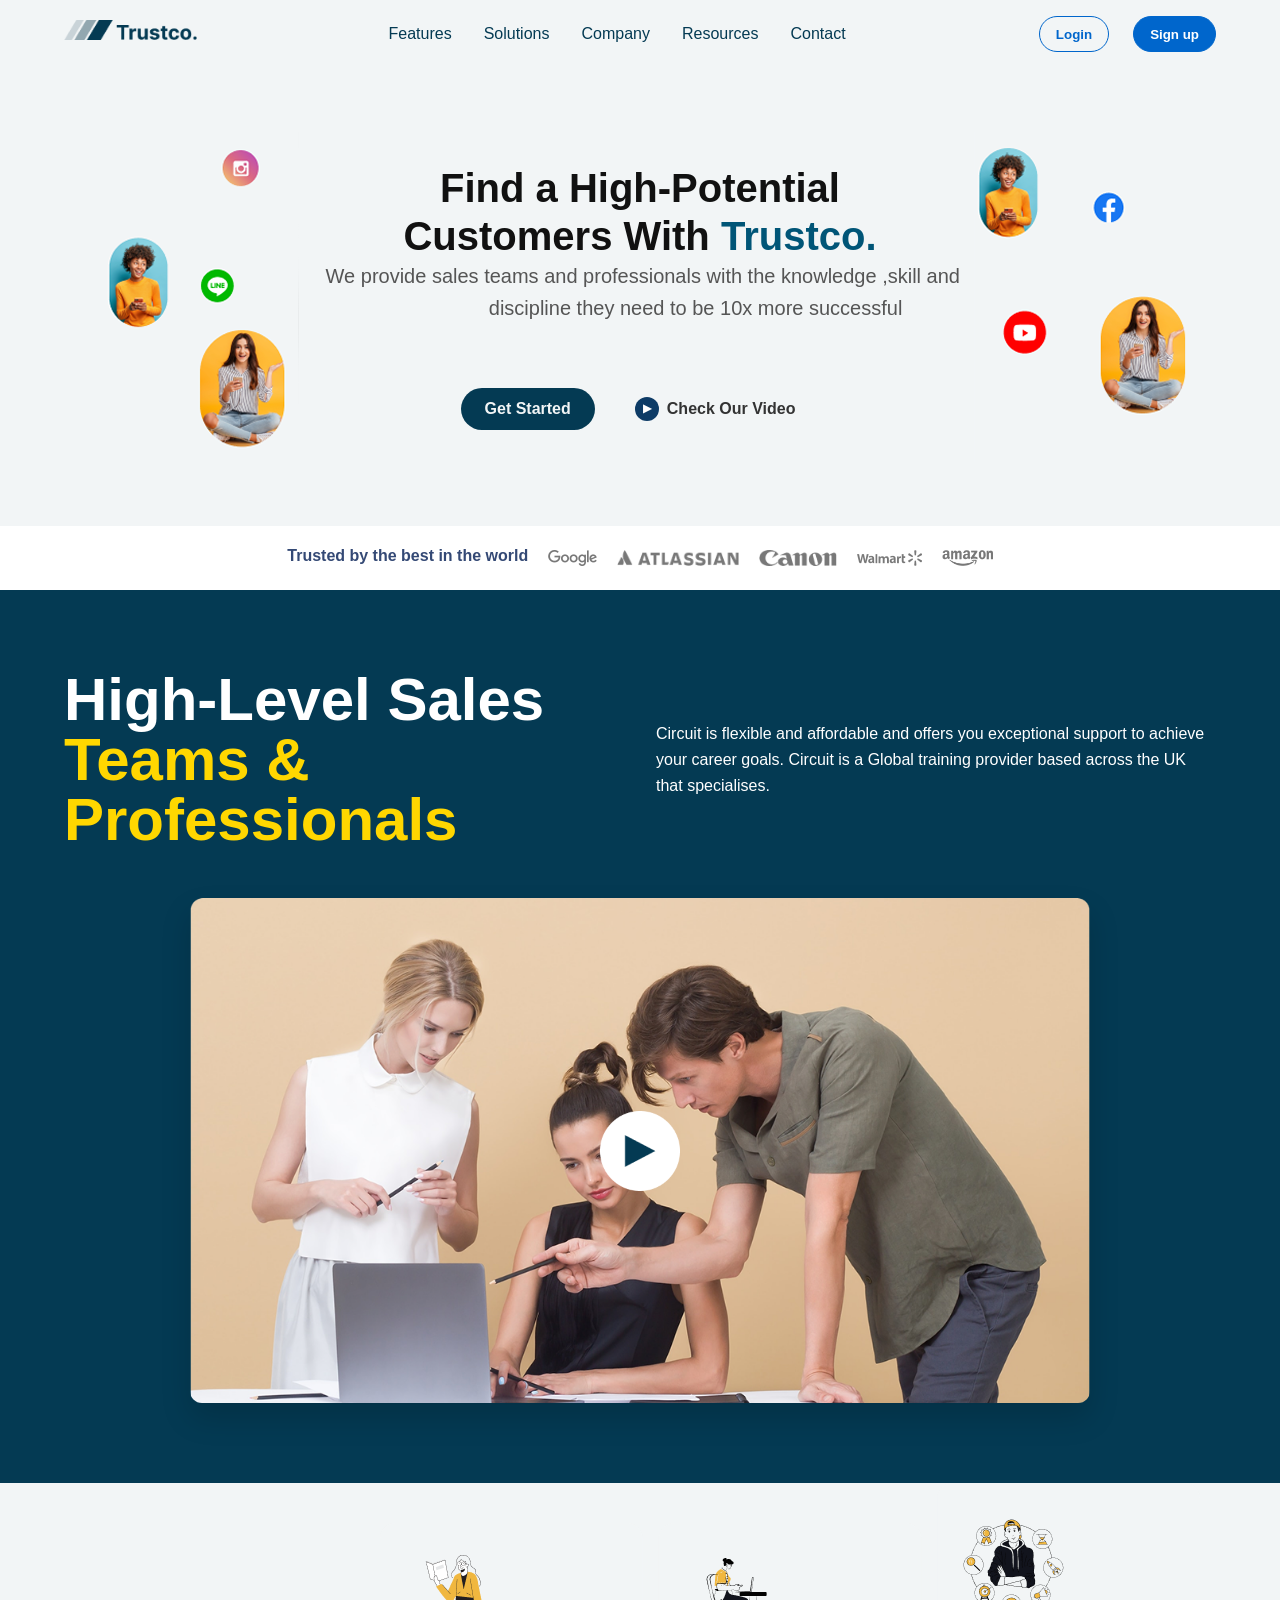
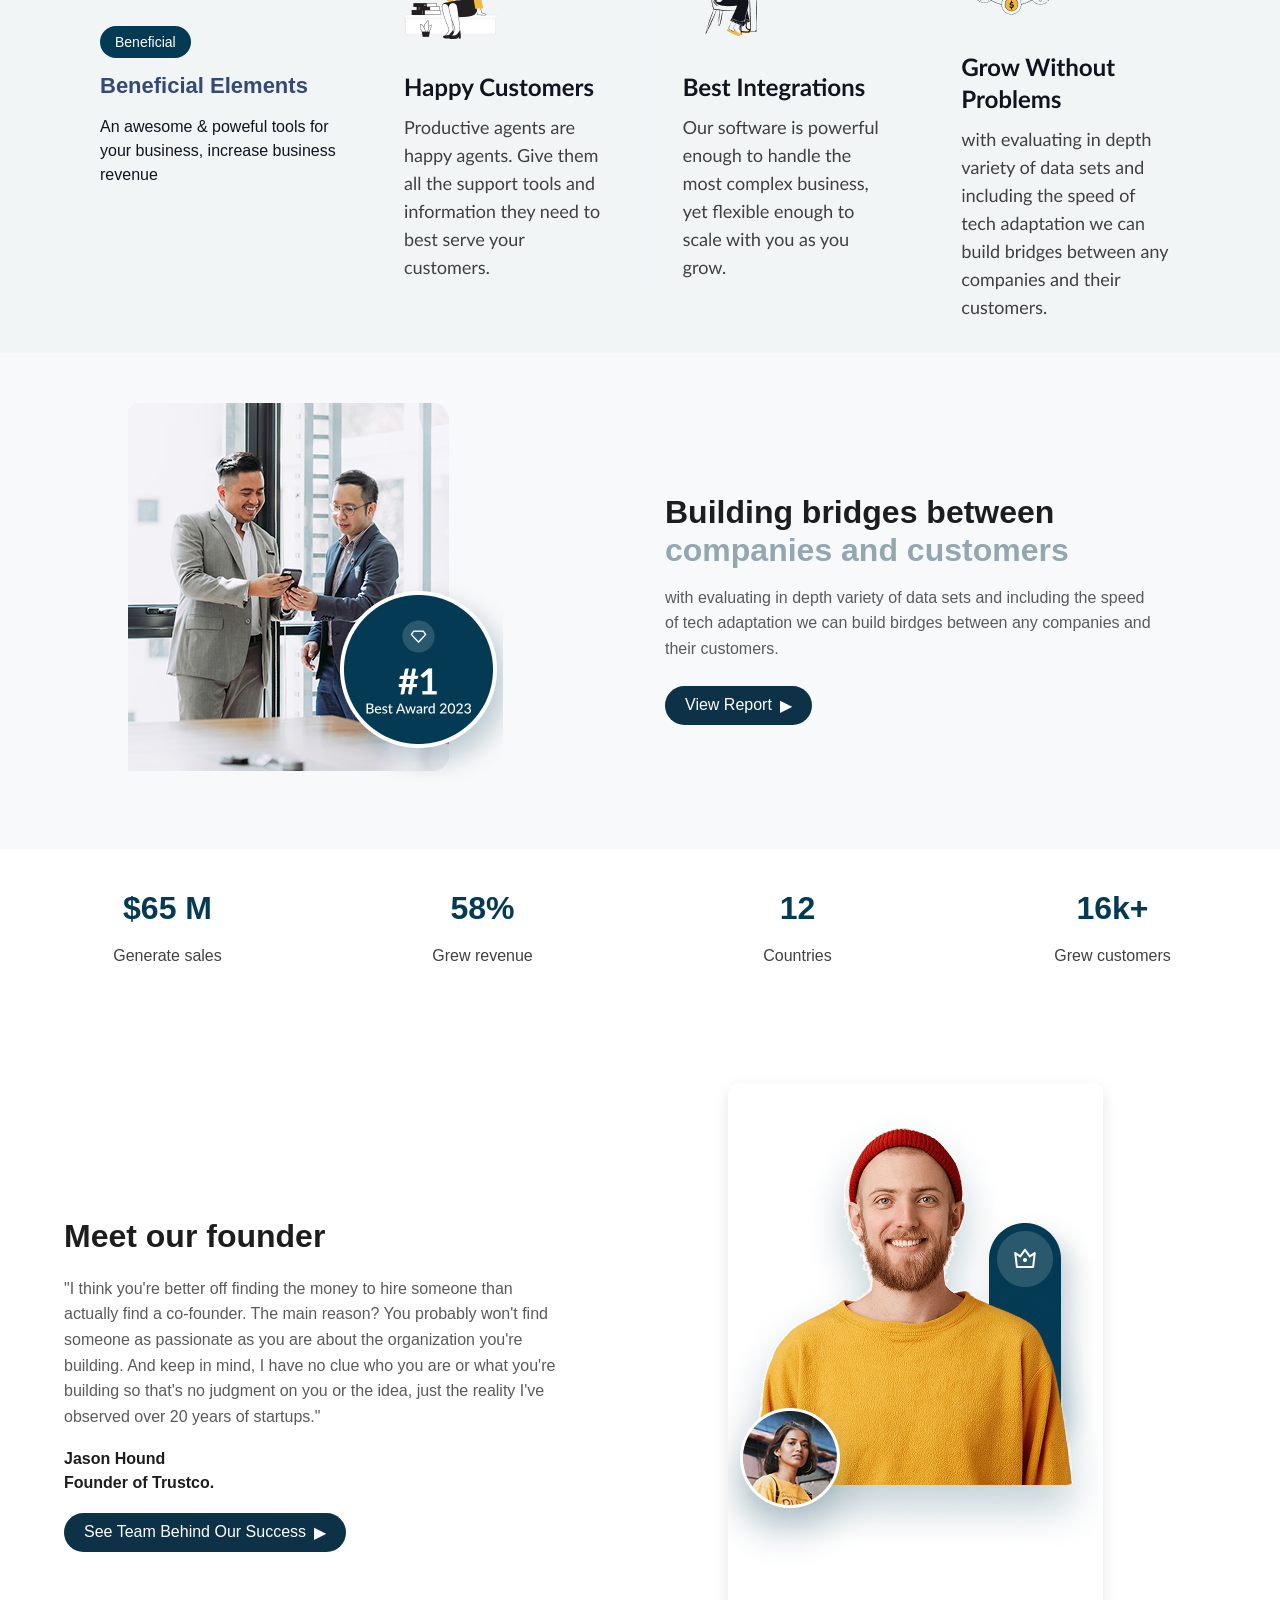
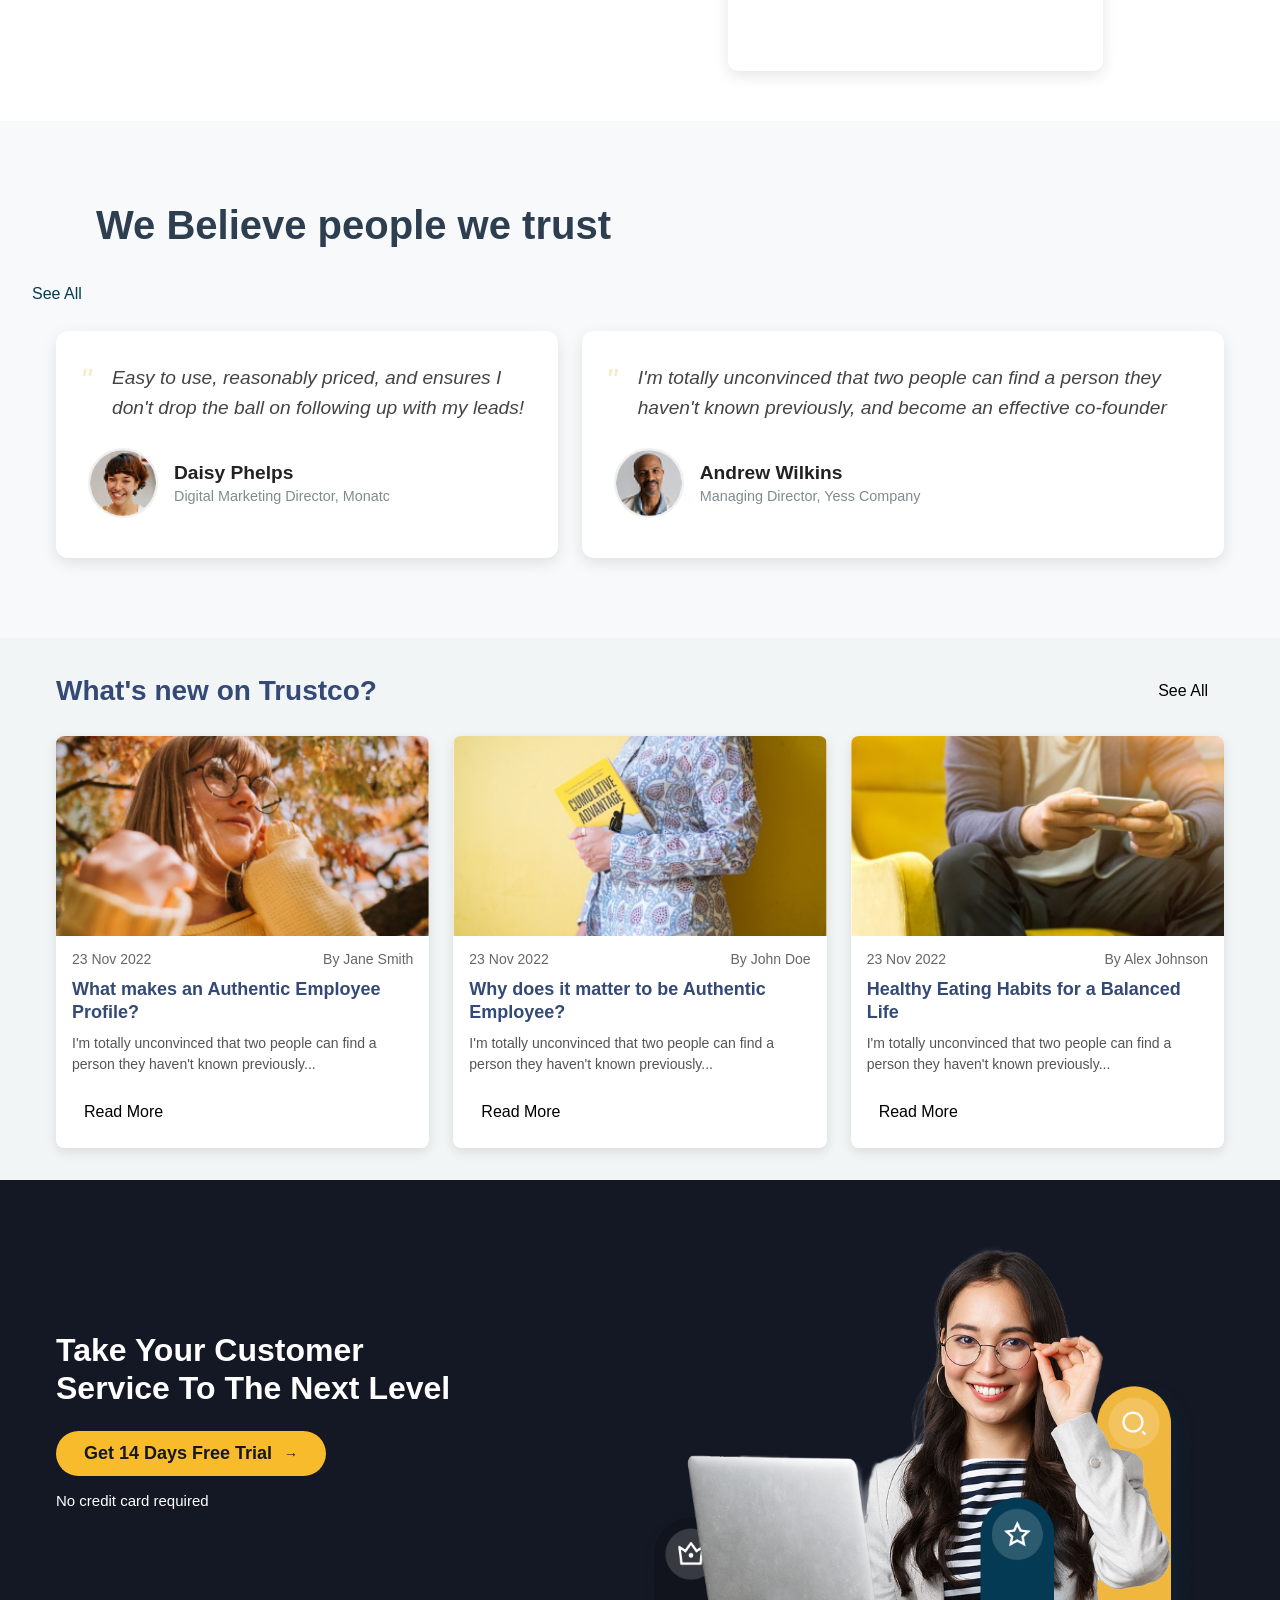
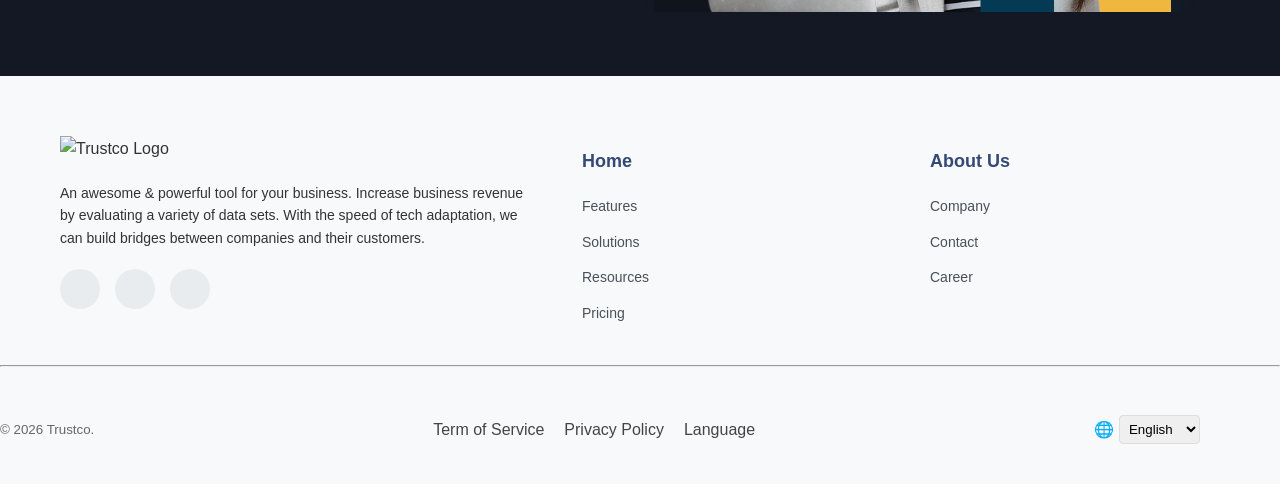
==== commit b967d19a: "ticket 29 fix bug" ====
--- a/index.html
+++ b/index.html
@@ -305,10 +305,13 @@
                     <li><a href="#">Career</a></li>
                 </ul>
             </div>
-            
         </div>
-
-    
+       
+        
+       <!-- <div>
+        <img src="/Links.png" alt="Description of image" /> -->
+        <hr>
+       
        
         <div class="site-credits-container">
             <small class="site-copyright">
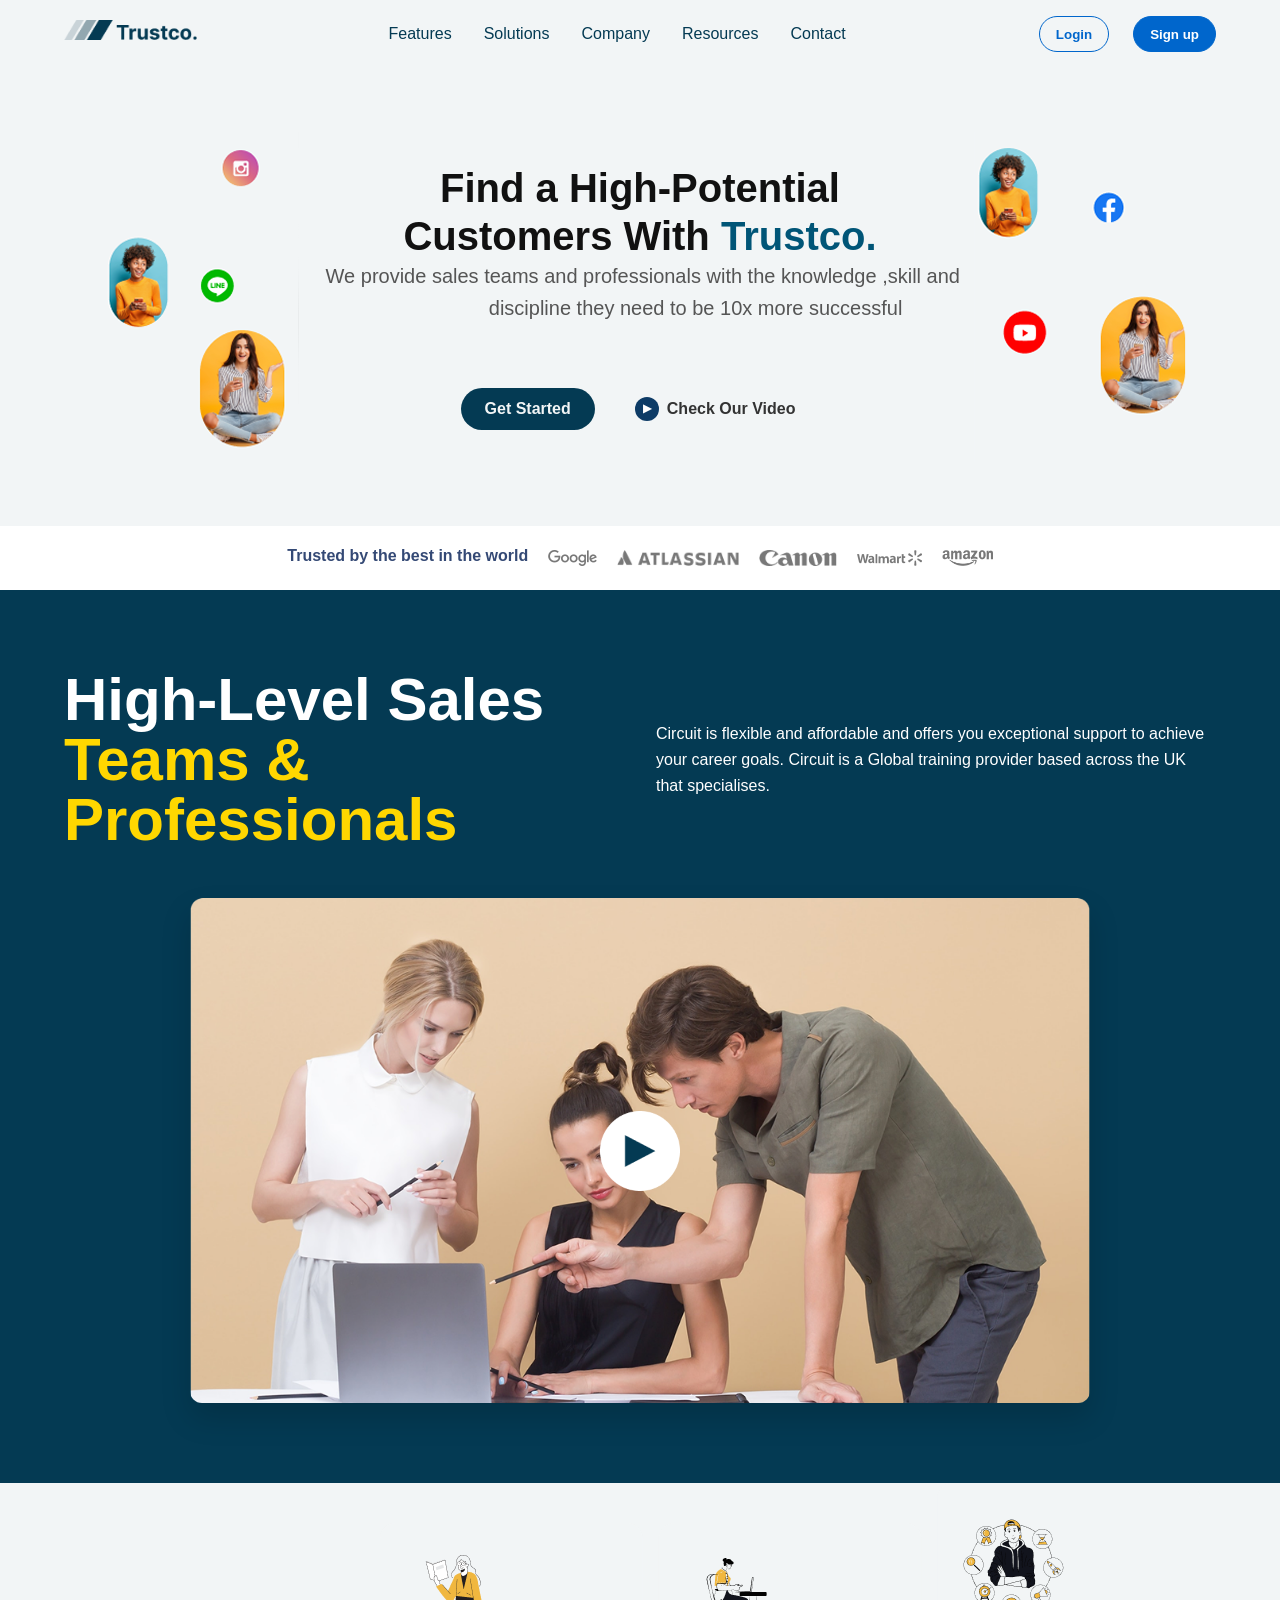
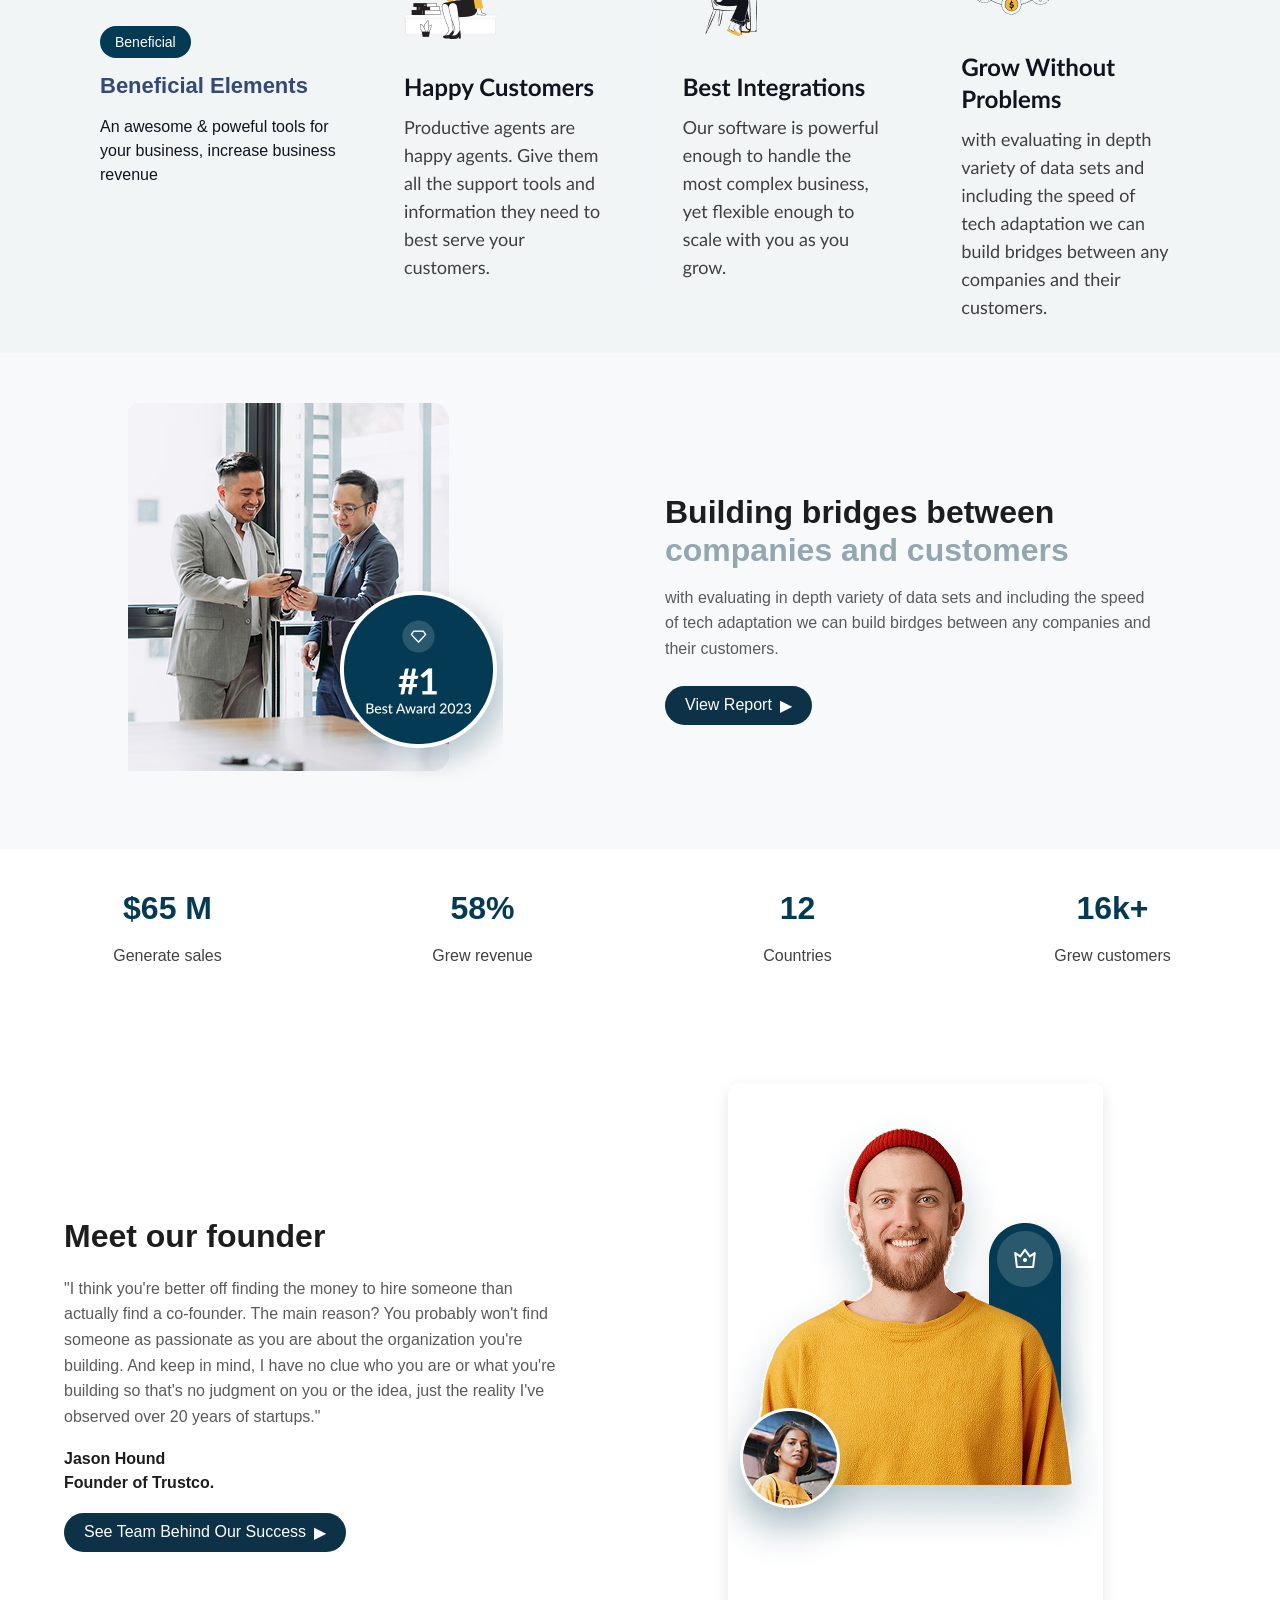
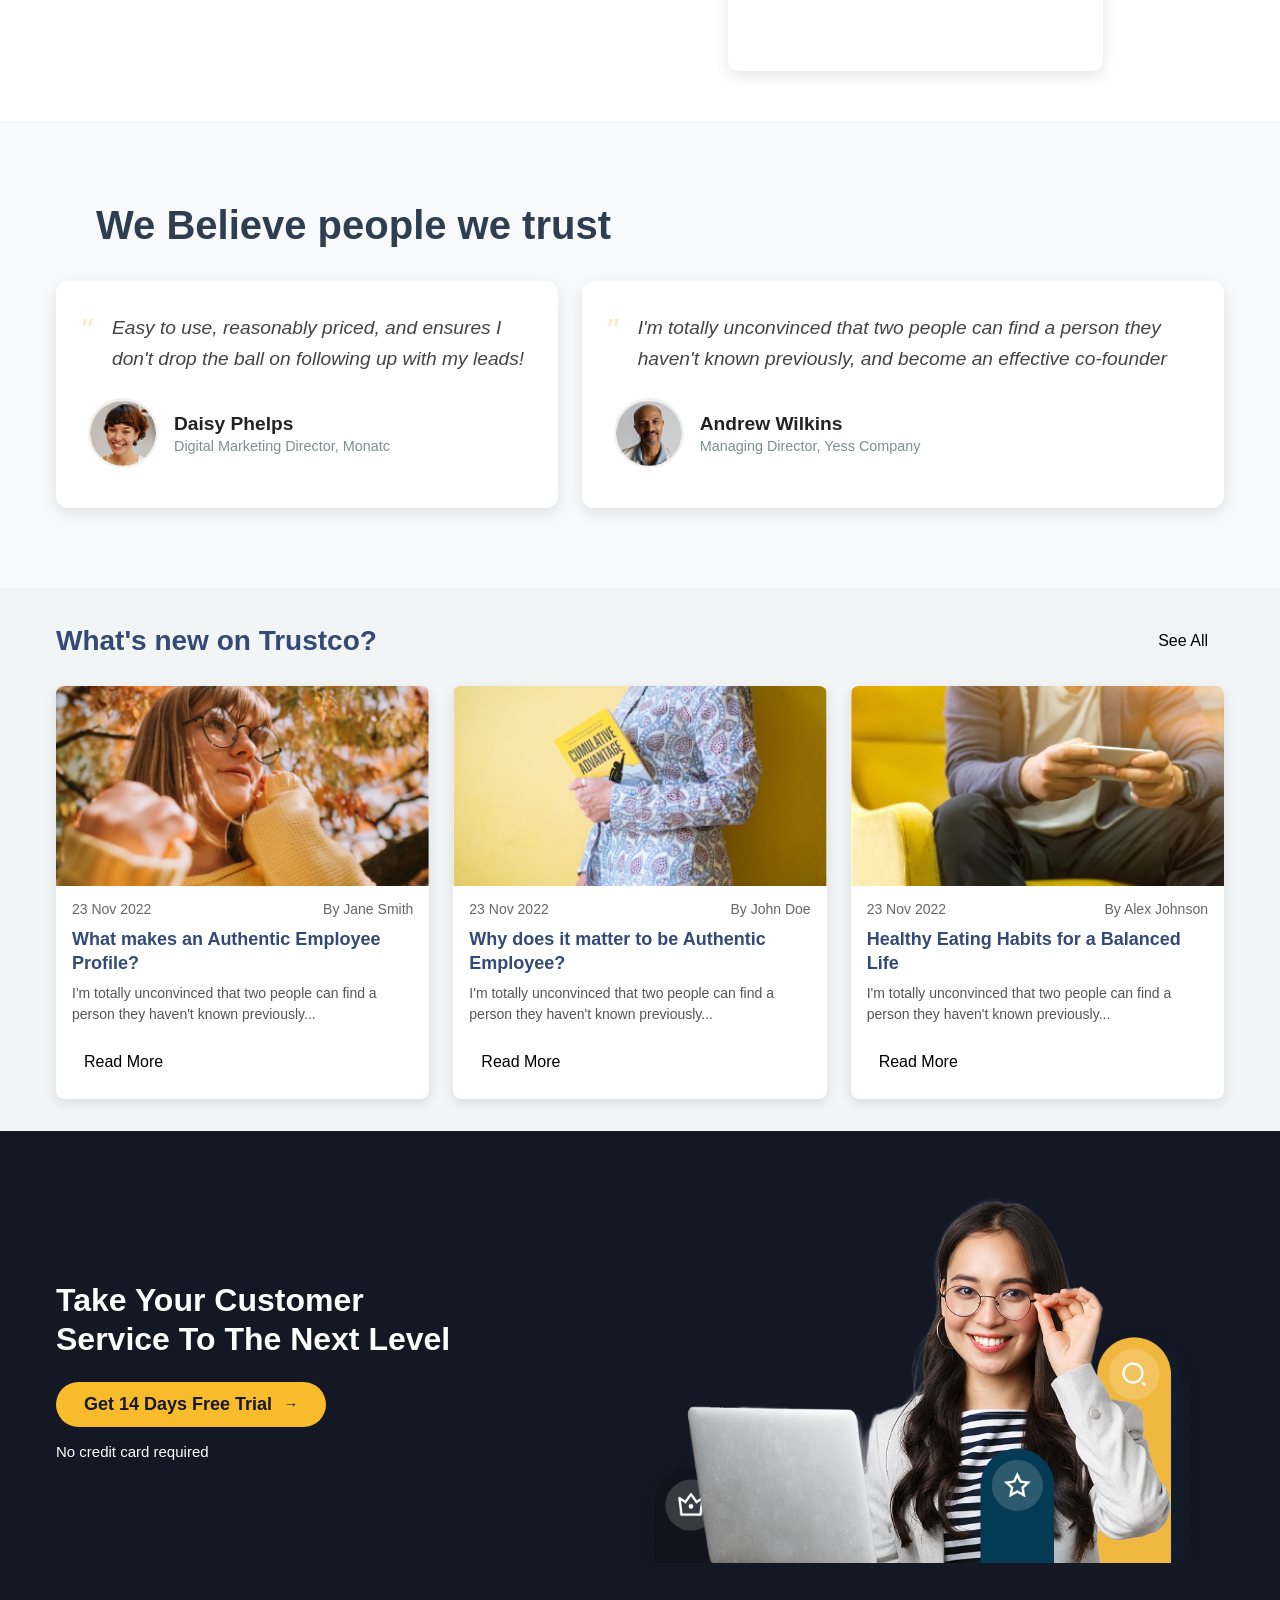
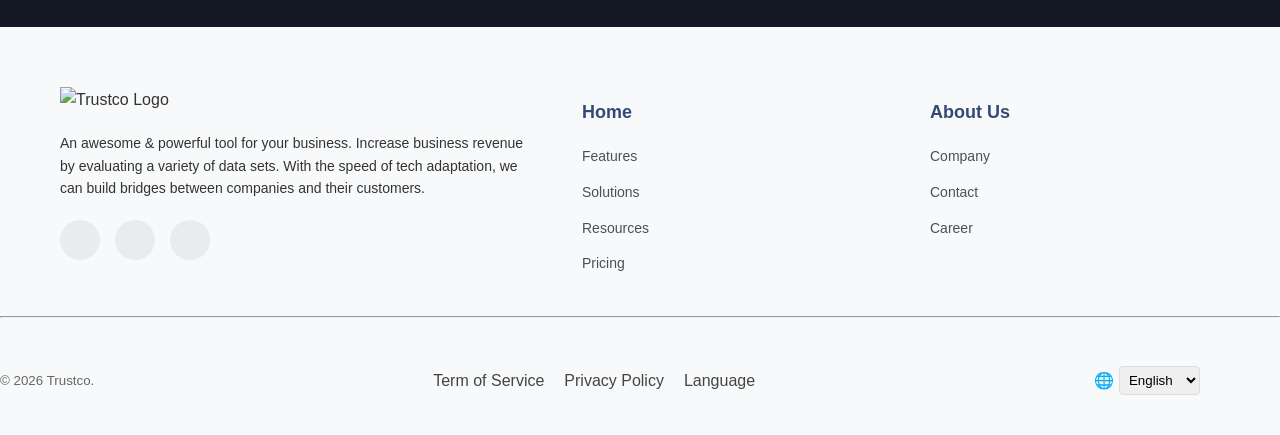
==== commit 414a38e4: "ticket 30" ====
--- a/index.html
+++ b/index.html
@@ -164,7 +164,6 @@
         <!-- Testimonials Section start here-->
         <section id="testimonials">
             <h2 class="testimonials-heading">We Believe people we trust</h2>
-            <a href="#" class="testimonials-header">See All</a>
             <div class="testimonials-container">
               <div class="testimonials">
                 <div class="testimonials-content">
--- a/style.css
+++ b/style.css
@@ -1928,34 +1928,40 @@
 
 /* Responsive styling */
 @media (max-width: 768px) {
-    .site-credits-container {
-        flex-direction: column;
-        align-items: flex-start;
-    }
-    
-    .site-copyright {
-        margin-bottom: 15px;
-    }
-    
-    .site-legal-links {
-        margin-bottom: 15px;
-        flex-wrap: wrap;
-    }
-    
-    .site-legal-links li {
-        margin-bottom: 8px;
-    }
+  .site-credits-container {
+      flex-direction: column;
+      align-items: center;
+      text-align: center;
+  }
+  
+  .site-copyright {
+      margin-bottom: 25px;
+  }
+  
+  .site-legal-links {
+      display: flex;
+      justify-content: center;
+      margin-bottom: 25px;
+  }
+  
+  .site-legal-links li {
+      margin: 0 15px;
+  }
+  
+  .language-selector {
+      margin-top: 10px;
+  }
 }
 
 @media (max-width: 480px) {
-    .site-legal-links {
-        flex-direction: column;
-    }
-    
-    .site-legal-links li {
-        margin-right: 0;
-        margin-bottom: 10px;
-    }
+  .site-legal-links {
+      flex-direction: row;
+      flex-wrap: wrap;
+  }
+  
+  .site-legal-links li {
+      margin: 0 10px 10px;
+  }
 }
 /* Footer  end here Section */
 
